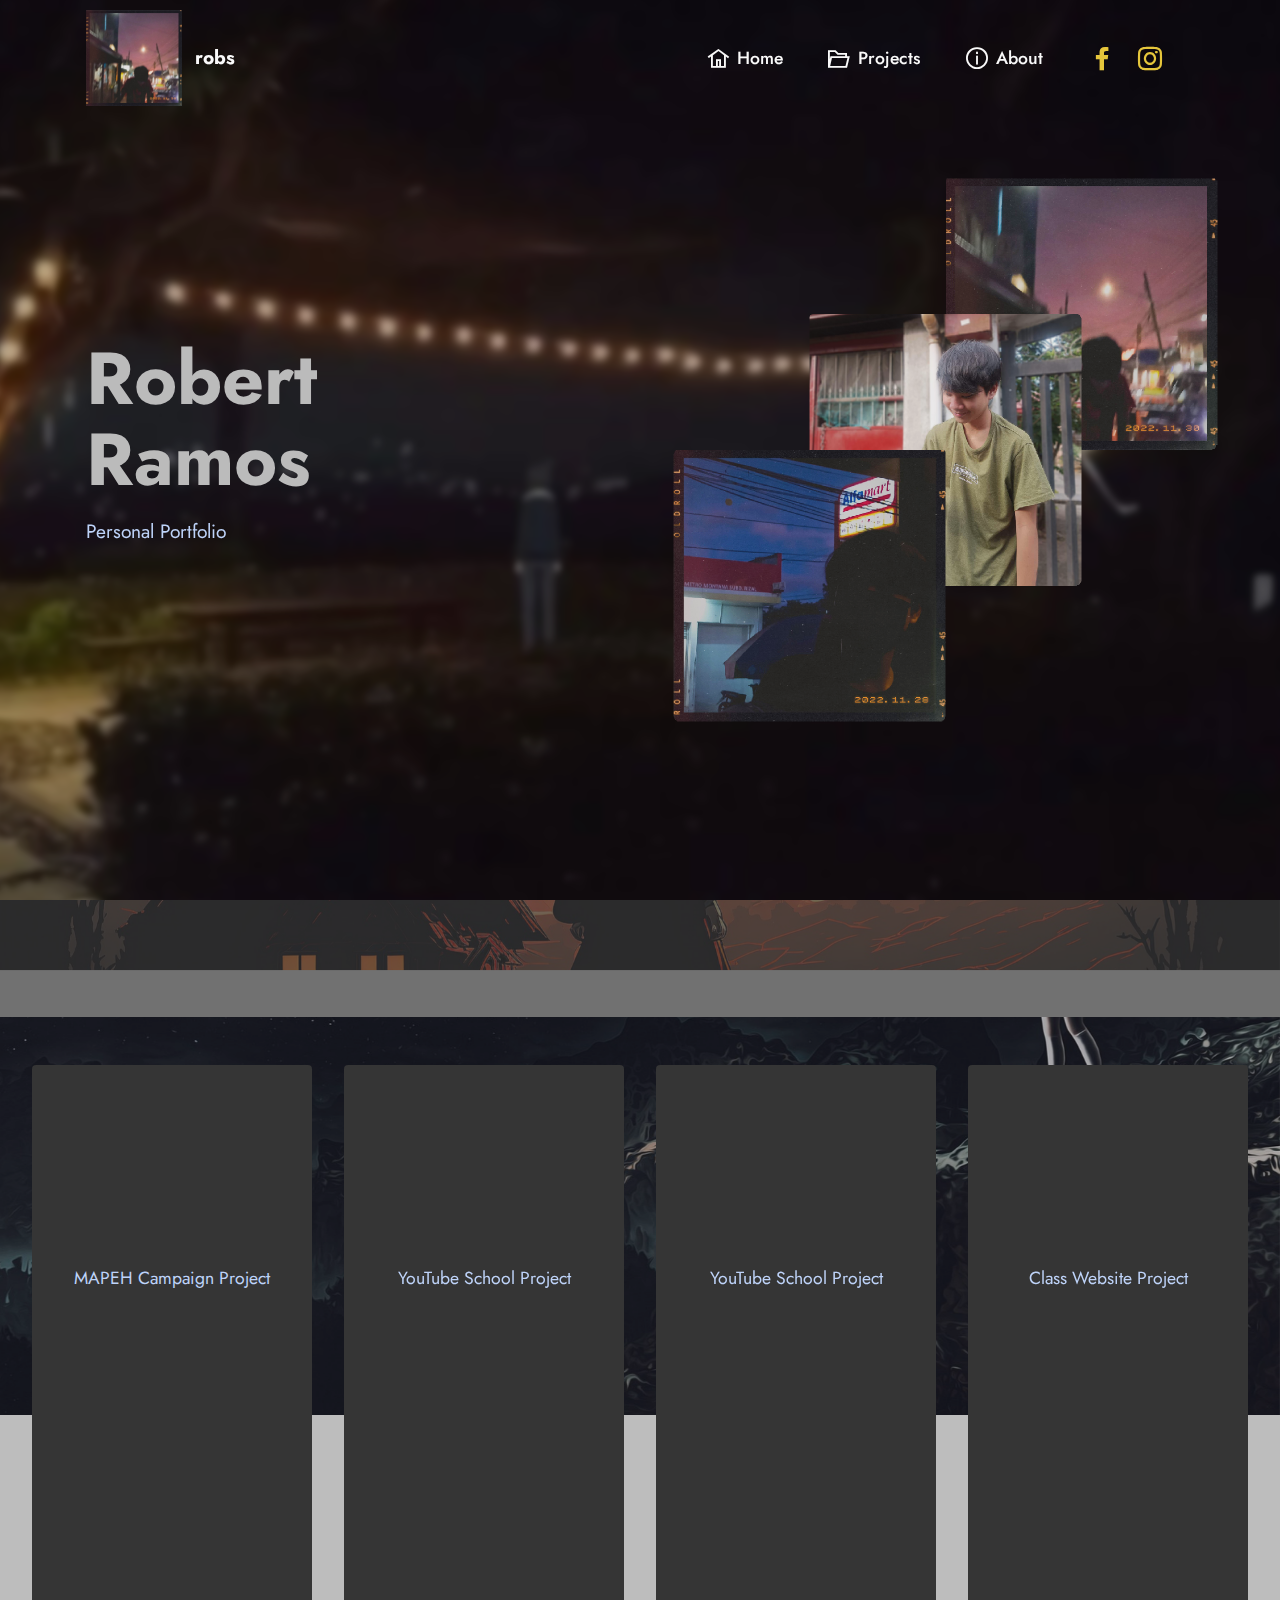
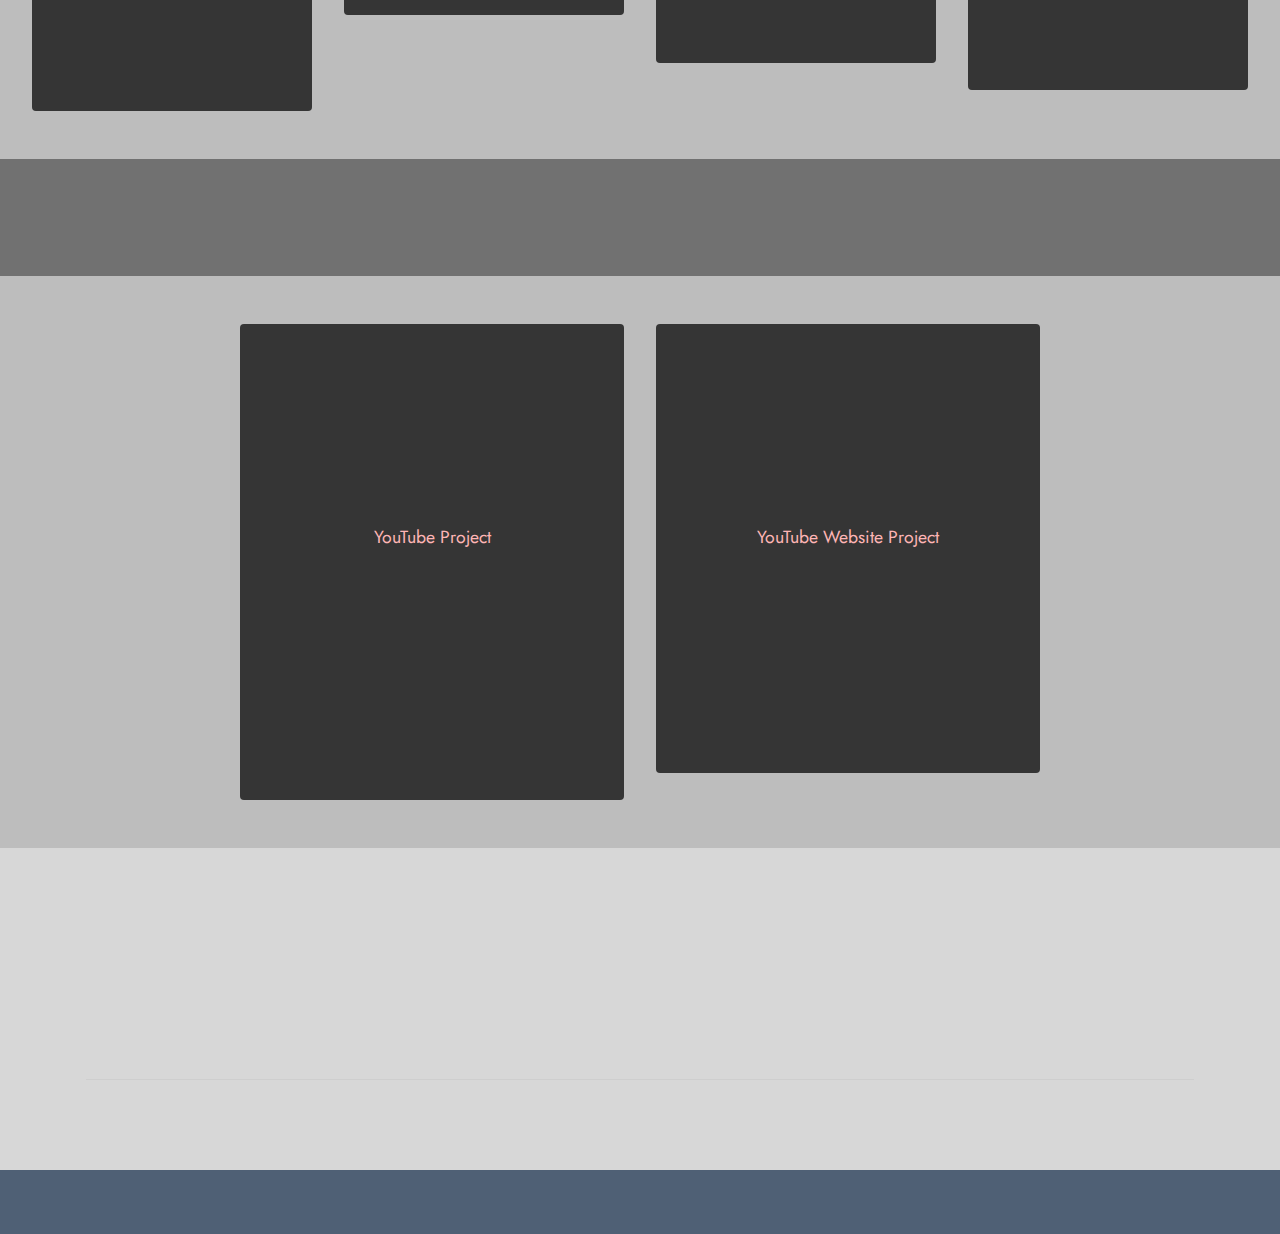
==== index.html @ a90ab7ea "Add files via upload" ====
<!DOCTYPE html>
<html  >
<head>
  <!-- Site made with Mobirise Website Builder v5.7.4, https://mobirise.com -->
  <meta charset="UTF-8">
  <meta http-equiv="X-UA-Compatible" content="IE=edge">
  <meta name="generator" content="Mobirise v5.7.4, mobirise.com">
  <meta name="viewport" content="width=device-width, initial-scale=1, minimum-scale=1">
  <link rel="shortcut icon" href="assets/images/316990550-1209390733263741-7832830123588240030-n.jpg" type="image/x-icon">
  <meta name="description" content="">
  
  
  <title>robshh</title>
  <link rel="stylesheet" href="assets/web/assets/mobirise-icons2/mobirise2.css">
  <link rel="stylesheet" href="assets/bootstrap/css/bootstrap.min.css">
  <link rel="stylesheet" href="assets/bootstrap/css/bootstrap-grid.min.css">
  <link rel="stylesheet" href="assets/bootstrap/css/bootstrap-reboot.min.css">
  <link rel="stylesheet" href="assets/parallax/jarallax.css">
  <link rel="stylesheet" href="assets/animatecss/animate.css">
  <link rel="stylesheet" href="assets/dropdown/css/style.css">
  <link rel="stylesheet" href="assets/socicon/css/styles.css">
  <link rel="stylesheet" href="assets/theme/css/style.css">
  <link rel="preload" href="https://fonts.googleapis.com/css?family=Jost:100,200,300,400,500,600,700,800,900,100i,200i,300i,400i,500i,600i,700i,800i,900i&display=swap" as="style" onload="this.onload=null;this.rel='stylesheet'">
  <noscript><link rel="stylesheet" href="https://fonts.googleapis.com/css?family=Jost:100,200,300,400,500,600,700,800,900,100i,200i,300i,400i,500i,600i,700i,800i,900i&display=swap"></noscript>
  <link rel="preload" as="style" href="assets/mobirise/css/mbr-additional.css"><link rel="stylesheet" href="assets/mobirise/css/mbr-additional.css" type="text/css">

  
  
  
</head>
<body>
  
  <section data-bs-version="5.1" class="menu menu1 cid-tuqpsTkgEj" once="menu" id="menu1-0">
    

    <nav class="navbar navbar-dropdown navbar-fixed-top navbar-expand-lg">
        <div class="container">
            <div class="navbar-brand">
                <span class="navbar-logo">
                    <a href="index.html">
                        <img src="assets/images/316990550-1209390733263741-7832830123588240030-n.jpg" alt="logo" style="height: 6rem;">
                    </a>
                </span>
                <span class="navbar-caption-wrap"><a class="navbar-caption text-white text-primary display-7" href="#">robs</a></span>
            </div>
            <button class="navbar-toggler" type="button" data-toggle="collapse" data-bs-toggle="collapse" data-target="#navbarSupportedContent" data-bs-target="#navbarSupportedContent" aria-controls="navbarNavAltMarkup" aria-expanded="false" aria-label="Toggle navigation">
                <div class="hamburger">
                    <span></span>
                    <span></span>
                    <span></span>
                    <span></span>
                </div>
            </button>
            <div class="collapse navbar-collapse" id="navbarSupportedContent">
                <ul class="navbar-nav nav-dropdown nav-right" data-app-modern-menu="true"><li class="nav-item"><a class="nav-link link text-white text-primary display-4" href="index.html"><span class="mobi-mbri mobi-mbri-home mbr-iconfont mbr-iconfont-btn"></span>Home</a></li><li class="nav-item"><a class="nav-link link text-white text-primary display-4" href="Projects.html"><span class="mobi-mbri mobi-mbri-opened-folder mbr-iconfont mbr-iconfont-btn"></span>Projects</a></li>
                    <li class="nav-item"><a class="nav-link link text-white text-primary display-4" href="About.html"><span class="mobi-mbri mobi-mbri-info mbr-iconfont mbr-iconfont-btn"></span>About</a></li></ul>
                <div class="icons-menu">
                    <a class="iconfont-wrapper" href="https://www.facebook.com/robshh">
                        <span class="p-2 mbr-iconfont socicon-facebook socicon"></span>
                    </a>
                    <a class="iconfont-wrapper" href="https://www.instagram.com/robshhhhh/">
                        <span class="p-2 mbr-iconfont socicon-instagram socicon"></span>
                    </a>
                    
                    
                </div>
                
            </div>
        </div>
    </nav>
</section>

<section data-bs-version="5.1" class="header1 cid-tutTrQzSFF mbr-fullscreen mbr-parallax-background" id="header1-1">

    

    
    <div class="mbr-overlay" style="opacity: 0.1; background-color: rgb(53, 53, 53);"></div>

    <div class="container">
        <div class="row">
            <div class="col-12 col-lg-5">
                <h1 class="mbr-section-title mbr-fonts-style mb-3 display-1"><strong>Robert Ramos</strong></h1>
                
                <p class="mbr-text mbr-fonts-style display-7">Personal Portfolio</p>
                
            </div>
        </div>
    </div>
</section>

<section data-bs-version="5.1" class="content4 cid-tuvDx09a0b mbr-parallax-background" id="content4-4">
    

    
    <div class="mbr-overlay" style="opacity: 0.7; background-color: rgb(53, 53, 53);">
    </div>
    <div class="container-fluid">
        <div class="row justify-content-center">
            <div class="title col-md-12 col-lg-12">
                <h3 class="mbr-section-title mbr-fonts-style align-center mb-4 display-2">
                    <strong>[ School Projects ]</strong></h3>
                
                
            </div>
        </div>
    </div>
</section>

<section data-bs-version="5.1" class="clients2 cid-tutYabZAa2 mbr-parallax-background" id="clients2-2">

    

    
    <div class="mbr-overlay" style="opacity: 0.3; background-color: rgb(35, 35, 35);">
    </div>
    <div class="container-fluid">
        <div class="row justify-content-center">
            <div class="card col-12 col-md-6 col-lg-3">
                <div class="card-wrapper">
                    <div class="img-wrapper">
                        <a href="https://blaze042.github.io/WebsiteOne/"><img src="assets/images/mapeh-world.png" alt="neaea2008"></a>
                    </div>
                    <div class="card-box align-center">
                        <h6 class="card-subtitle mbr-fonts-style mb-0 display-4">
                         MAPEH Campaign Project</h6>
                        <h5 class="card-title mbr-fonts-style mb-3 display-5"><strong>National Environmental Awareness Act of 2008</strong></h5>
                        <p class="mbr-text mbr-fonts-style mb-4 display-4">
                            National Environmental Awareness and Education Act of 2008<br></p>
                        <div class="mbr-section-btn mt-3"><a class="btn btn-primary-outline display-4" href="https://blaze042.github.io/WebsiteOne/"><span class="mobi-mbri mobi-mbri-redo mbr-iconfont mbr-iconfont-btn"></span>Redirect</a></div>
                    </div>
                </div>
            </div>
            <div class="card col-12 col-md-6 col-lg-3">
                <div class="card-wrapper">
                    <div class="img-wrapper">
                        <a href="https://www.youtube.com/@the_paragon_42/featured"><img src="assets/images/the-paragon-channel-icon-circle.png" alt="the paragon channel"></a>
                    </div>
                    <div class="card-box align-center">
                        <h6 class="card-subtitle mbr-fonts-style mb-0 display-4">YouTube School Project</h6>
                        <h5 class="card-title mbr-fonts-style mb-3 display-5"><strong>The Paragon</strong><br><strong>Channel</strong><strong><br></strong></h5>
                        <p class="mbr-text mbr-fonts-style mb-4 display-4">
                            A compilation of school projects/events from Grade - 10 | Wisdom (2022-2023)<br></p>
                        <div class="mbr-section-btn mt-3"><a class="btn btn-primary-outline display-4" href="https://www.youtube.com/@the_paragon_42/featured"><span class="mobi-mbri mobi-mbri-redo mbr-iconfont mbr-iconfont-btn"></span>Redirect</a></div>
                    </div>
                </div>
            </div>
            <div class="card col-12 col-md-6 col-lg-3">
                <div class="card-wrapper">
                    <div class="img-wrapper">
                        <a href="https://www.youtube.com/@theparagonchannelarchives/featured"><img src="assets/images/the-paragon-channel-icon-circle.png" alt="the paragon channel archives"></a>
                    </div>
                    <div class="card-box align-center">
                        <h6 class="card-subtitle mbr-fonts-style mb-0 display-4">YouTube School Project</h6>
                        <h5 class="card-title mbr-fonts-style mb-3 display-5"><strong>The Paragon Channel</strong><br><strong>Archives</strong></h5>
                        <p class="mbr-text mbr-fonts-style mb-4 display-4">
                            A compilation of archived footage from Grade - 10 | Wisdom (2022-2023)<br></p>
                        <div class="mbr-section-btn mt-3"><a class="btn btn-primary-outline display-4" href="https://www.youtube.com/@theparagonchannelarchives/featured"><span class="mobi-mbri mobi-mbri-redo mbr-iconfont mbr-iconfont-btn"></span>Redirect</a></div>
                    </div>
                </div>
            </div>
            <div class="card col-12 col-md-6 col-lg-3">
                <div class="card-wrapper">
                    <div class="img-wrapper">
                        <a href="https://paragon042.github.io/TPEG/"><img src="assets/images/10-final-nato-1.png" alt="tpeg"></a>
                    </div>
                    <div class="card-box align-center">
                        <h6 class="card-subtitle mbr-fonts-style mb-0 display-4">Class Website Project</h6>
                        <h5 class="card-title mbr-fonts-style mb-3 display-5"><strong>10 - FINAL NATO</strong><br><strong>(TPEG)</strong></h5>
                        <p class="mbr-text mbr-fonts-style mb-4 display-4">A website for memories, events, and projects of Grade - 10 | Wisdom (2022-2023)</p>
                        <div class="mbr-section-btn mt-3"><a class="btn btn-primary-outline display-4" href="https://paragon042.github.io/TPEG/"><span class="mobi-mbri mobi-mbri-redo mbr-iconfont mbr-iconfont-btn"></span>Redirect</a></div>
                    </div>
                </div>
            </div>
        </div>
    </div>
</section>

<section data-bs-version="5.1" class="content4 cid-tuvEyhh4EQ mbr-parallax-background" id="content4-7">
    

    
    <div class="mbr-overlay" style="opacity: 0.7; background-color: rgb(53, 53, 53);">
    </div>
    <div class="container-fluid">
        <div class="row justify-content-center">
            <div class="title col-md-12 col-lg-12">
                <h3 class="mbr-section-title mbr-fonts-style align-center mb-4 display-2">
                    <strong>[ Personal Projects ]</strong></h3>
                
                
            </div>
        </div>
    </div>
</section>

<section data-bs-version="5.1" class="clients2 cid-tuvDUz588f mbr-parallax-background" id="clients2-6">

    

    
    <div class="mbr-overlay" style="opacity: 0.3; background-color: rgb(35, 35, 35);">
    </div>
    <div class="container-fluid">
        <div class="row justify-content-center">
            <div class="card col-12 col-md-6 col-lg-4">
                <div class="card-wrapper">
                    <div class="img-wrapper">
                        <a href="https://www.youtube.com/@tspblaze/featured"><img src="assets/images/yt-tsp-blaze-logo-2023.png" alt="tspblaze yt"></a>
                    </div>
                    <div class="card-box align-center">
                        <h6 class="card-subtitle mbr-fonts-style mb-0 display-4">
                         YouTube Project</h6>
                        <h5 class="card-title mbr-fonts-style mb-3 display-5"><strong>TSP Blaze</strong></h5>
                        <p class="mbr-text mbr-fonts-style mb-4 display-4">
                            Just gaming with some variety content. IGN's Blaze.</p>
                        <div class="mbr-section-btn mt-3"><a class="btn btn-primary-outline display-4" href="https://www.youtube.com/@tspblaze/featured"><span class="mobi-mbri mobi-mbri-redo mbr-iconfont mbr-iconfont-btn"></span>Redirect</a></div>
                    </div>
                </div>
            </div>
            <div class="card col-12 col-md-6 col-lg-4">
                <div class="card-wrapper">
                    <div class="img-wrapper">
                        <a href="https://tspblaze.github.io/TSPBlaze/"><img src="assets/images/yt-tsp-blaze-logo-2023.png" alt="tsp blaze portal"></a>
                    </div>
                    <div class="card-box align-center">
                        <h6 class="card-subtitle mbr-fonts-style mb-0 display-4">YouTube Website Project</h6>
                        <h5 class="card-title mbr-fonts-style mb-3 display-5">
                            <strong>TSP Blaze Portal</strong></h5>
                        <p class="mbr-text mbr-fonts-style mb-4 display-4">
                            TSP Blaze Website/Archives</p>
                        <div class="mbr-section-btn mt-3"><a class="btn btn-primary-outline display-4" href="https://tspblaze.github.io/TSPBlaze/"><span class="mobi-mbri mobi-mbri-redo mbr-iconfont mbr-iconfont-btn"></span>Redirect</a></div>
                    </div>
                </div>
            </div>
            
            
        </div>
    </div>
</section>

<section data-bs-version="5.1" class="footer5 cid-tuvVFnQCND mbr-parallax-background" once="footers" id="footer5-q">

    

    <div class="mbr-overlay" style="opacity: 0.2; background-color: rgb(53, 53, 53);"></div>

    <div class="container">
        <div class="media-container-row">
            <div class="col-md-2 col-6">
                <div class="media-wrap">
                    <a href="index.html">
                        <img src="assets/images/316688173-523102683030908-2092899587340718022-n.jpg" alt="robs">
                    </a>
                </div>
            </div>
            <div class="col-10 col-6">
                <p class="mbr-text align-right links mbr-fonts-style display-7"><a href="index.html" class="text-secondary">Home</a>&nbsp; &nbsp; &nbsp; <a href="Projects.html" class="text-danger">Projects</a>&nbsp; &nbsp; &nbsp; <a href="About.html" class="text-warning">About</a><br>Version 0.013123.0001<a href="About.html" class="text-warning"><br></a></p>
            </div>
        </div>
        <!-- <div class="media-container-row">
            <div class="col-md-12"> -->
        <div class="footer-lower">
            <div class="media-container-row">
                <div class="col-md-12">
                    <hr>
                </div>
            </div>
            <div class="media-container-row">
                <div class="col-md-6 copyright">
                    <p class="mbr-text mbr-fonts-style display-7">
                        © Copyright 2023 - All Rights Reserved
                    </p>
                </div>
                <div class="col-md-6">
                    <div class="social-list align-right">
                        <div class="soc-item">
                            <a href="https://www.facebook.com/robshh">
                                <span class="mbr-iconfont mbr-iconfont-social socicon-facebook socicon" style="color: rgb(187, 187, 187); fill: rgb(187, 187, 187);"></span>
                            </a>
                        </div>
                        <div class="soc-item">
                            <a href="https://www.instagram.com/robshhhhh/">
                                <span class="mbr-iconfont mbr-iconfont-social socicon-instagram socicon" style="color: rgb(187, 187, 187); fill: rgb(187, 187, 187);"></span>
                            </a>
                        </div>
                        <div class="soc-item">
                            <a href="https://www.youtube.com/@tspblaze/featured">
                                <span class="mbr-iconfont mbr-iconfont-social socicon-youtube socicon" style="color: rgb(187, 187, 187); fill: rgb(187, 187, 187);"></span>
                            </a>
                        </div>
                        
                        
                        
                    </div>
                </div>
            </div>
            <!-- </div>
            </div> -->
        </div>

    </div>
</section><section class="display-7" style="padding: 0;align-items: center;justify-content: center;flex-wrap: wrap;    align-content: center;display: flex;position: relative;height: 4rem; background-color: rgb(79, 96, 117);"><a href="#" style="flex: 1 1;height: 4rem;position: absolute;width: 100%;z-index: 1;"><img alt="" style="height: 4rem;" src="[data-uri]"></a><p style="margin: 0;text-align: center; color:Coral;" class="display-7">Made by &#8204;</p><a style="z-index:1; color:orange;" href="#"><b>robshh</b></a></section><script src="assets/bootstrap/js/bootstrap.bundle.min.js"></script>  <script src="assets/parallax/jarallax.js"></script>  <script src="assets/smoothscroll/smooth-scroll.js"></script>  <script src="assets/ytplayer/index.js"></script>  <script src="assets/dropdown/js/navbar-dropdown.js"></script>  <script src="assets/embla/embla.min.js"></script>  <script src="assets/embla/script.js"></script>  <script src="assets/theme/js/script.js"></script>  
  
  
 <div id="scrollToTop" class="scrollToTop mbr-arrow-up"><a style="text-align: center;"><i class="mbr-arrow-up-icon mbr-arrow-up-icon-cm cm-icon cm-icon-smallarrow-up"></i></a></div>
    <input name="animation" type="hidden">
  </body>
</html>
---- assets/web/assets/mobirise-icons2/mobirise2.css ----
@font-face {
  font-family: 'Moririse2';
  font-display: swap;
  src:  url('mobirise2.eot?f2bix4');
  src:  url('mobirise2.eot?f2bix4#iefix') format('embedded-opentype'),
    url('mobirise2.ttf?f2bix4') format('truetype'),
    url('mobirise2.woff?f2bix4') format('woff'),
    url('mobirise2.svg?f2bix4#mobirise2') format('svg');
  font-weight: normal;
  font-style: normal;
}

[class^="mobi-"], [class*=" mobi-"] {
  /* use !important to prevent issues with browser extensions that change fonts */
  font-family: 'Moririse2' !important;
  speak: none;
  font-style: normal;
  font-weight: normal;
  font-variant: normal;
  text-transform: none;
  line-height: 1;

  /* Better Font Rendering =========== */
  -webkit-font-smoothing: antialiased;
  -moz-osx-font-smoothing: grayscale;
}

.mobi-mbri-add-submenu:before {
  content: "\e900";
}
.mobi-mbri-alert:before {
  content: "\e901";
}
.mobi-mbri-align-center:before {
  content: "\e902";
}
.mobi-mbri-align-justify:before {
  content: "\e903";
}
.mobi-mbri-align-left:before {
  content: "\e904";
}
.mobi-mbri-align-right:before {
  content: "\e905";
}
.mobi-mbri-android:before {
  content: "\e906";
}
.mobi-mbri-apple:before {
  content: "\e907";
}
.mobi-mbri-arrow-down:before {
  content: "\e908";
}
.mobi-mbri-arrow-next:before {
  content: "\e909";
}
.mobi-mbri-arrow-prev:before {
  content: "\e90a";
}
.mobi-mbri-arrow-up:before {
  content: "\e90b";
}
.mobi-mbri-bold:before {
  content: "\e90c";
}
.mobi-mbri-bookmark:before {
  content: "\e90d";
}
.mobi-mbri-bootstrap:before {
  content: "\e90e";
}
.mobi-mbri-briefcase:before {
  content: "\e90f";
}
.mobi-mbri-browse:before {
  content: "\e910";
}
.mobi-mbri-bulleted-list:before {
  content: "\e911";
}
.mobi-mbri-calendar:before {
  content: "\e912";
}
.mobi-mbri-camera:before {
  content: "\e913";
}
.mobi-mbri-cart-add:before {
  content: "\e914";
}
.mobi-mbri-cart-full:before {
  content: "\e915";
}
.mobi-mbri-cash:before {
  content: "\e916";
}
.mobi-mbri-change-style:before {
  content: "\e917";
}
.mobi-mbri-chat:before {
  content: "\e918";
}
.mobi-mbri-clock:before {
  content: "\e919";
}
.mobi-mbri-close:before {
  content: "\e91a";
}
.mobi-mbri-cloud:before {
  content: "\e91b";
}
.mobi-mbri-code:before {
  content: "\e91c";
}
.mobi-mbri-contact-form:before {
  content: "\e91d";
}
.mobi-mbri-credit-card:before {
  content: "\e91e";
}
.mobi-mbri-cursor-click:before {
  content: "\e91f";
}
.mobi-mbri-cust-feedback:before {
  content: "\e920";
}
.mobi-mbri-database:before {
  content: "\e921";
}
.mobi-mbri-delivery:before {
  content: "\e922";
}
.mobi-mbri-desktop:before {
  content: "\e923";
}
.mobi-mbri-devices:before {
  content: "\e924";
}
.mobi-mbri-down:before {
  content: "\e925";
}
.mobi-mbri-download-2:before {
  content: "\e926";
}
.mobi-mbri-download:before {
  content: "\e927";
}
.mobi-mbri-drag-n-drop-2:before {
  content: "\e928";
}
.mobi-mbri-drag-n-drop:before {
  content: "\e929";
}
.mobi-mbri-edit-2:before {
  content: "\e92a";
}
.mobi-mbri-edit:before {
  content: "\e92b";
}
.mobi-mbri-error:before {
  content: "\e92c";
}
.mobi-mbri-extension:before {
  content: "\e92d";
}
.mobi-mbri-features:before {
  content: "\e92e";
}
.mobi-mbri-file:before {
  content: "\e92f";
}
.mobi-mbri-flag:before {
  content: "\e930";
}
.mobi-mbri-folder:before {
  content: "\e931";
}
.mobi-mbri-gift:before {
  content: "\e932";
}
.mobi-mbri-github:before {
  content: "\e933";
}
.mobi-mbri-globe-2:before {
  content: "\e934";
}
.mobi-mbri-globe:before {
  content: "\e935";
}
.mobi-mbri-growing-chart:before {
  content: "\e936";
}
.mobi-mbri-hearth:before {
  content: "\e937";
}
.mobi-mbri-help:before {
  content: "\e938";
}
.mobi-mbri-home:before {
  content: "\e939";
}
.mobi-mbri-hot-cup:before {
  content: "\e93a";
}
.mobi-mbri-idea:before {
  content: "\e93b";
}
.mobi-mbri-image-gallery:before {
  content: "\e93c";
}
.mobi-mbri-image-slider:before {
  content: "\e93d";
}
.mobi-mbri-info:before {
  content: "\e93e";
}
.mobi-mbri-italic:before {
  content: "\e93f";
}
.mobi-mbri-key:before {
  content: "\e940";
}
.mobi-mbri-laptop:before {
  content: "\e941";
}
.mobi-mbri-layers:before {
  content: "\e942";
}
.mobi-mbri-left-right:before {
  content: "\e943";
}
.mobi-mbri-left:before {
  content: "\e944";
}
.mobi-mbri-letter:before {
  content: "\e945";
}
.mobi-mbri-like:before {
  content: "\e946";
}
.mobi-mbri-link:before {
  content: "\e947";
}
.mobi-mbri-lock:before {
  content: "\e948";
}
.mobi-mbri-login:before {
  content: "\e949";
}
.mobi-mbri-logout:before {
  content: "\e94a";
}
.mobi-mbri-magic-stick:before {
  content: "\e94b";
}
.mobi-mbri-map-pin:before {
  content: "\e94c";
}
.mobi-mbri-menu:before {
  content: "\e94d";
}
.mobi-mbri-mobile-2:before {
  content: "\e94e";
}
.mobi-mbri-mobile-horizontal:before {
  content: "\e94f";
}
.mobi-mbri-mobile:before {
  content: "\e950";
}
.mobi-mbri-mobirise:before {
  content: "\e951";
}
.mobi-mbri-more-horizontal:before {
  content: "\e952";
}
.mobi-mbri-more-vertical:before {
  content: "\e953";
}
.mobi-mbri-music:before {
  content: "\e954";
}
.mobi-mbri-new-file:before {
  content: "\e955";
}
.mobi-mbri-numbered-list:before {
  content: "\e956";
}
.mobi-mbri-opened-folder:before {
  content: "\e957";
}
.mobi-mbri-pages:before {
  content: "\e958";
}
.mobi-mbri-paper-plane:before {
  content: "\e959";
}
.mobi-mbri-paperclip:before {
  content: "\e95a";
}
.mobi-mbri-phone:before {
  content: "\e95b";
}
.mobi-mbri-photo:before {
  content: "\e95c";
}
.mobi-mbri-photos:before {
  content: "\e95d";
}
.mobi-mbri-pin:before {
  content: "\e95e";
}
.mobi-mbri-play:before {
  content: "\e95f";
}
.mobi-mbri-plus:before {
  content: "\e960";
}
.mobi-mbri-preview:before {
  content: "\e961";
}
.mobi-mbri-print:before {
  content: "\e962";
}
.mobi-mbri-protect:before {
  content: "\e963";
}
.mobi-mbri-question:before {
  content: "\e964";
}
.mobi-mbri-quote-left:before {
  content: "\e965";
}
.mobi-mbri-quote-right:before {
  content: "\e966";
}
.mobi-mbri-redo:before {
  content: "\e967";
}
.mobi-mbri-refresh:before {
  content: "\e968";
}
.mobi-mbri-responsive-2:before {
  content: "\e969";
}
.mobi-mbri-responsive:before {
  content: "\e96a";
}
.mobi-mbri-right:before {
  content: "\e96b";
}
.mobi-mbri-rocket:before {
  content: "\e96c";
}
.mobi-mbri-sad-face:before {
  content: "\e96d";
}
.mobi-mbri-sale:before {
  content: "\e96e";
}
.mobi-mbri-save:before {
  content: "\e96f";
}
.mobi-mbri-search:before {
  content: "\e970";
}
.mobi-mbri-setting-2:before {
  content: "\e971";
}
.mobi-mbri-setting-3:before {
  content: "\e972";
}
.mobi-mbri-setting:before {
  content: "\e973";
}
.mobi-mbri-share:before {
  content: "\e974";
}
.mobi-mbri-shopping-bag:before {
  content: "\e975";
}
.mobi-mbri-shopping-basket:before {
  content: "\e976";
}
.mobi-mbri-shopping-cart:before {
  content: "\e977";
}
.mobi-mbri-sites:before {
  content: "\e978";
}
.mobi-mbri-smile-face:before {
  content: "\e979";
}
.mobi-mbri-speed:before {
  content: "\e97a";
}
.mobi-mbri-star:before {
  content: "\e97b";
}
.mobi-mbri-success:before {
  content: "\e97c";
}
.mobi-mbri-sun:before {
  content: "\e97d";
}
.mobi-mbri-sun2:before {
  content: "\e97e";
}
.mobi-mbri-tablet-vertical:before {
  content: "\e97f";
}
.mobi-mbri-tablet:before {
  content: "\e980";
}
.mobi-mbri-target:before {
  content: "\e981";
}
.mobi-mbri-timer:before {
  content: "\e982";
}
.mobi-mbri-to-ftp:before {
  content: "\e983";
}
.mobi-mbri-to-local-drive:before {
  content: "\e984";
}
.mobi-mbri-touch-swipe:before {
  content: "\e985";
}
.mobi-mbri-touch:before {
  content: "\e986";
}
.mobi-mbri-trash:before {
  content: "\e987";
}
.mobi-mbri-underline:before {
  content: "\e988";
}
.mobi-mbri-undo:before {
  content: "\e989";
}
.mobi-mbri-unlink:before {
  content: "\e98a";
}
.mobi-mbri-unlock:before {
  content: "\e98b";
}
.mobi-mbri-up-down:before {
  content: "\e98c";
}
.mobi-mbri-up:before {
  content: "\e98d";
}
.mobi-mbri-update:before {
  content: "\e98e";
}
.mobi-mbri-upload-2:before {
  content: "\e98f";
}
.mobi-mbri-upload:before {
  content: "\e990";
}
.mobi-mbri-user-2:before {
  content: "\e991";
}
.mobi-mbri-user:before {
  content: "\e992";
}
.mobi-mbri-users:before {
  content: "\e993";
}
.mobi-mbri-video-play:before {
  content: "\e994";
}
.mobi-mbri-video:before {
  content: "\e995";
}
.mobi-mbri-watch:before {
  content: "\e996";
}
.mobi-mbri-website-theme-2:before {
  content: "\e997";
}
.mobi-mbri-website-theme:before {
  content: "\e998";
}
.mobi-mbri-wifi:before {
  content: "\e999";
}
.mobi-mbri-windows:before {
  content: "\e99a";
}
.mobi-mbri-zoom-in:before {
  content: "\e99b";
}
.mobi-mbri-zoom-out:before {
  content: "\e99c";
}
---- assets/parallax/jarallax.css ----
.jarallax {
    position: relative;
    z-index: 0;
}
.jarallax > .jarallax-img {
    position: absolute;
    object-fit: cover;
    /* support for plugin https://github.com/bfred-it/object-fit-images */
    font-family: 'object-fit: cover;';
    top: 0;
    left: 0;
    width: 100%;
    height: 100%;
    z-index: -1;
}
---- assets/dropdown/css/style.css ----
.navbar-dropdown {
  left: 0;
  padding: 0;
  position: absolute;
  right: 0;
  top: 0;
  transition: all 0.45s ease;
  z-index: 1030;
  background: #282828; }
  .navbar-dropdown .navbar-logo {
    margin-right: 0.8rem;
    transition: margin 0.3s ease-in-out;
    vertical-align: middle; }
    .navbar-dropdown .navbar-logo img {
      height: 3.125rem;
      transition: all 0.3s ease-in-out; }
    .navbar-dropdown .navbar-logo.mbr-iconfont {
      font-size: 3.125rem;
      line-height: 3.125rem; }
  .navbar-dropdown .navbar-caption {
    font-weight: 700;
    white-space: normal;
    vertical-align: -4px;
    line-height: 3.125rem !important; }
    .navbar-dropdown .navbar-caption, .navbar-dropdown .navbar-caption:hover {
      color: inherit;
      text-decoration: none; }
  .navbar-dropdown .mbr-iconfont + .navbar-caption {
    vertical-align: -1px; }
  .navbar-dropdown.navbar-fixed-top {
    position: fixed; }
  .navbar-dropdown .navbar-brand span {
    vertical-align: -4px; }
  .navbar-dropdown.bg-color.transparent {
    background: none; }
  .navbar-dropdown.navbar-short .navbar-brand {
    padding: 0.625rem 0; }
    .navbar-dropdown.navbar-short .navbar-brand span {
      vertical-align: -1px; }
  .navbar-dropdown.navbar-short .navbar-caption {
    line-height: 2.375rem !important;
    vertical-align: -2px; }
  .navbar-dropdown.navbar-short .navbar-logo {
    margin-right: 0.5rem; }
    .navbar-dropdown.navbar-short .navbar-logo img {
      height: 2.375rem; }
    .navbar-dropdown.navbar-short .navbar-logo.mbr-iconfont {
      font-size: 2.375rem;
      line-height: 2.375rem; }
  .navbar-dropdown.navbar-short .mbr-table-cell {
    height: 3.625rem; }
  .navbar-dropdown .navbar-close {
    left: 0.6875rem;
    position: fixed;
    top: 0.75rem;
    z-index: 1000; }
  .navbar-dropdown .hamburger-icon {
    content: "";
    display: inline-block;
    vertical-align: middle;
    width: 16px;
    -webkit-box-shadow: 0 -6px 0 1px #282828,0 0 0 1px #282828,0 6px 0 1px #282828;
    -moz-box-shadow: 0 -6px 0 1px #282828,0 0 0 1px #282828,0 6px 0 1px #282828;
    box-shadow: 0 -6px 0 1px #282828,0 0 0 1px #282828,0 6px 0 1px #282828; }

.dropdown-menu .dropdown-toggle[data-toggle="dropdown-submenu"]::after {
  border-bottom: 0.35em solid transparent;
  border-left: 0.35em solid;
  border-right: 0;
  border-top: 0.35em solid transparent;
  margin-left: 0.3rem; }

.dropdown-menu .dropdown-item:focus {
  outline: 0; }

.nav-dropdown {
  font-size: 0.75rem;
  font-weight: 500;
  height: auto !important; }
  .nav-dropdown .nav-btn {
    padding-left: 1rem; }
  .nav-dropdown .link {
    margin: .667em 1.667em;
    font-weight: 500;
    padding: 0;
    transition: color .2s ease-in-out; }
    .nav-dropdown .link.dropdown-toggle {
      margin-right: 2.583em; }
      .nav-dropdown .link.dropdown-toggle::after {
        margin-left: .25rem;
        border-top: 0.35em solid;
        border-right: 0.35em solid transparent;
        border-left: 0.35em solid transparent;
        border-bottom: 0; }
      .nav-dropdown .link.dropdown-toggle[aria-expanded="true"] {
        margin: 0;
        padding: 0.667em 3.263em  0.667em 1.667em; }
  .nav-dropdown .link::after,
  .nav-dropdown .dropdown-item::after {
    color: inherit; }
  .nav-dropdown .btn {
    font-size: 0.75rem;
    font-weight: 700;
    letter-spacing: 0;
    margin-bottom: 0;
    padding-left: 1.25rem;
    padding-right: 1.25rem; }
  .nav-dropdown .dropdown-menu {
    border-radius: 0;
    border: 0;
    left: 0;
    margin: 0;
    padding-bottom: 1.25rem;
    padding-top: 1.25rem;
    position: relative; }
  .nav-dropdown .dropdown-submenu {
    margin-left: 0.125rem;
    top: 0; }
  .nav-dropdown .dropdown-item {
    font-weight: 500;
    line-height: 2;
    padding: 0.3846em 4.615em 0.3846em 1.5385em;
    position: relative;
    transition: color .2s ease-in-out, background-color .2s ease-in-out; }
    .nav-dropdown .dropdown-item::after {
      margin-top: -0.3077em;
      position: absolute;
      right: 1.1538em;
      top: 50%; }
    .nav-dropdown .dropdown-item:focus, .nav-dropdown .dropdown-item:hover {
      background: none; }

@media (max-width: 767px) {
  .nav-dropdown.navbar-toggleable-sm {
    bottom: 0;
    display: none;
    left: 0;
    overflow-x: hidden;
    position: fixed;
    top: 0;
    transform: translateX(-100%);
    -ms-transform: translateX(-100%);
    -webkit-transform: translateX(-100%);
    width: 18.75rem;
    z-index: 999; } }
.nav-dropdown.navbar-toggleable-xl {
  bottom: 0;
  display: none;
  left: 0;
  overflow-x: hidden;
  position: fixed;
  top: 0;
  transform: translateX(-100%);
  -ms-transform: translateX(-100%);
  -webkit-transform: translateX(-100%);
  width: 18.75rem;
  z-index: 999; }

.nav-dropdown-sm {
  display: block !important;
  overflow-x: hidden;
  overflow: auto;
  padding-top: 3.875rem; }
  .nav-dropdown-sm::after {
    content: "";
    display: block;
    height: 3rem;
    width: 100%; }
  .nav-dropdown-sm.collapse.in ~ .navbar-close {
    display: block !important; }
  .nav-dropdown-sm.collapsing, .nav-dropdown-sm.collapse.in {
    transform: translateX(0);
    -ms-transform: translateX(0);
    -webkit-transform: translateX(0);
    transition: all 0.25s ease-out;
    -webkit-transition: all 0.25s ease-out;
    background: #282828; }
  .nav-dropdown-sm.collapsing[aria-expanded="false"] {
    transform: translateX(-100%);
    -ms-transform: translateX(-100%);
    -webkit-transform: translateX(-100%); }
  .nav-dropdown-sm .nav-item {
    display: block;
    margin-left: 0 !important;
    padding-left: 0; }
  .nav-dropdown-sm .link,
  .nav-dropdown-sm .dropdown-item {
    border-top: 1px dotted rgba(255, 255, 255, 0.1);
    font-size: 0.8125rem;
    line-height: 1.6;
    margin: 0 !important;
    padding: 0.875rem 2.4rem 0.875rem 1.5625rem !important;
    position: relative;
    white-space: normal; }
    .nav-dropdown-sm .link:focus, .nav-dropdown-sm .link:hover,
    .nav-dropdown-sm .dropdown-item:focus,
    .nav-dropdown-sm .dropdown-item:hover {
      background: rgba(0, 0, 0, 0.2) !important;
      color: #c0a375; }
  .nav-dropdown-sm .nav-btn {
    position: relative;
    padding: 1.5625rem 1.5625rem 0 1.5625rem; }
    .nav-dropdown-sm .nav-btn::before {
      border-top: 1px dotted rgba(255, 255, 255, 0.1);
      content: "";
      left: 0;
      position: absolute;
      top: 0;
      width: 100%; }
    .nav-dropdown-sm .nav-btn + .nav-btn {
      padding-top: 0.625rem; }
      .nav-dropdown-sm .nav-btn + .nav-btn::before {
        display: none; }
  .nav-dropdown-sm .btn {
    padding: 0.625rem 0; }
  .nav-dropdown-sm .dropdown-toggle[data-toggle="dropdown-submenu"]::after {
    margin-left: .25rem;
    border-top: 0.35em solid;
    border-right: 0.35em solid transparent;
    border-left: 0.35em solid transparent;
    border-bottom: 0; }
  .nav-dropdown-sm .dropdown-toggle[data-toggle="dropdown-submenu"][aria-expanded="true"]::after {
    border-top: 0;
    border-right: 0.35em solid transparent;
    border-left: 0.35em solid transparent;
    border-bottom: 0.35em solid; }
  .nav-dropdown-sm .dropdown-menu {
    margin: 0;
    padding: 0;
    position: relative;
    top: 0;
    left: 0;
    width: 100%;
    border: 0;
    float: none;
    border-radius: 0;
    background: none; }
  .nav-dropdown-sm .dropdown-submenu {
    left: 100%;
    margin-left: 0.125rem;
    margin-top: -1.25rem;
    top: 0; }

.navbar-toggleable-sm .nav-dropdown .dropdown-menu {
  position: absolute; }

.navbar-toggleable-sm .nav-dropdown .dropdown-submenu {
  left: 100%;
  margin-left: 0.125rem;
  margin-top: -1.25rem;
  top: 0; }

.navbar-toggleable-sm.opened .nav-dropdown .dropdown-menu {
  position: relative; }

.navbar-toggleable-sm.opened .nav-dropdown .dropdown-submenu {
  left: 0;
  margin-left: 00rem;
  margin-top: 0rem;
  top: 0; }

.is-builder .nav-dropdown.collapsing {
  transition: none !important; }
---- assets/socicon/css/styles.css ----
@charset "UTF-8";

@font-face {
  font-family: 'Socicon';
  src:  url('../fonts/socicon.eot');
  src:  url('../fonts/socicon.eot?#iefix') format('embedded-opentype'),
    url('../fonts/socicon.woff2') format('woff2'),
    url('../fonts/socicon.ttf') format('truetype'),
    url('../fonts/socicon.woff') format('woff'),
    url('../fonts/socicon.svg#socicon') format('svg');
  font-weight: normal;
  font-style: normal;
  font-display: swap;
}

[data-icon]:before {
  font-family: "socicon" !important;
  content: attr(data-icon);
  font-style: normal !important;
  font-weight: normal !important;
  font-variant: normal !important;
  text-transform: none !important;
  speak: none;
  line-height: 1;
  -webkit-font-smoothing: antialiased;
  -moz-osx-font-smoothing: grayscale;
}

[class^="socicon-"], [class*=" socicon-"] {
  /* use !important to prevent issues with browser extensions that change fonts */
  font-family: 'Socicon' !important;
  speak: none;
  font-style: normal;
  font-weight: normal;
  font-variant: normal;
  text-transform: none;
  line-height: 1;

  /* Better Font Rendering =========== */
  -webkit-font-smoothing: antialiased;
  -moz-osx-font-smoothing: grayscale;
}

.socicon-eitaa:before {
  content: "\e97c";
}
.socicon-soroush:before {
  content: "\e97d";
}
.socicon-bale:before {
  content: "\e97e";
}
.socicon-zazzle:before {
  content: "\e97b";
}
.socicon-society6:before {
  content: "\e97a";
}
.socicon-redbubble:before {
  content: "\e979";
}
.socicon-avvo:before {
  content: "\e978";
}
.socicon-stitcher:before {
  content: "\e977";
}
.socicon-googlehangouts:before {
  content: "\e974";
}
.socicon-dlive:before {
  content: "\e975";
}
.socicon-vsco:before {
  content: "\e976";
}
.socicon-flipboard:before {
  content: "\e973";
}
.socicon-ubuntu:before {
  content: "\e958";
}
.socicon-artstation:before {
  content: "\e959";
}
.socicon-invision:before {
  content: "\e95a";
}
.socicon-torial:before {
  content: "\e95b";
}
.socicon-collectorz:before {
  content: "\e95c";
}
.socicon-seenthis:before {
  content: "\e95d";
}
.socicon-googleplaymusic:before {
  content: "\e95e";
}
.socicon-debian:before {
  content: "\e95f";
}
.socicon-filmfreeway:before {
  content: "\e960";
}
.socicon-gnome:before {
  content: "\e961";
}
.socicon-itchio:before {
  content: "\e962";
}
.socicon-jamendo:before {
  content: "\e963";
}
.socicon-mix:before {
  content: "\e964";
}
.socicon-sharepoint:before {
  content: "\e965";
}
.socicon-tinder:before {
  content: "\e966";
}
.socicon-windguru:before {
  content: "\e967";
}
.socicon-cdbaby:before {
  content: "\e968";
}
.socicon-elementaryos:before {
  content: "\e969";
}
.socicon-stage32:before {
  content: "\e96a";
}
.socicon-tiktok:before {
  content: "\e96b";
}
.socicon-gitter:before {
  content: "\e96c";
}
.socicon-letterboxd:before {
  content: "\e96d";
}
.socicon-threema:before {
  content: "\e96e";
}
.socicon-splice:before {
  content: "\e96f";
}
.socicon-metapop:before {
  content: "\e970";
}
.socicon-naver:before {
  content: "\e971";
}
.socicon-remote:before {
  content: "\e972";
}
.socicon-internet:before {
  content: "\e957";
}
.socicon-moddb:before {
  content: "\e94b";
}
.socicon-indiedb:before {
  content: "\e94c";
}
.socicon-traxsource:before {
  content: "\e94d";
}
.socicon-gamefor:before {
  content: "\e94e";
}
.socicon-pixiv:before {
  content: "\e94f";
}
.socicon-myanimelist:before {
  content: "\e950";
}
.socicon-blackberry:before {
  content: "\e951";
}
.socicon-wickr:before {
  content: "\e952";
}
.socicon-spip:before {
  content: "\e953";
}
.socicon-napster:before {
  content: "\e954";
}
.socicon-beatport:before {
  content: "\e955";
}
.socicon-hackerone:before {
  content: "\e956";
}
.socicon-hackernews:before {
  content: "\e946";
}
.socicon-smashwords:before {
  content: "\e947";
}
.socicon-kobo:before {
  content: "\e948";
}
.socicon-bookbub:before {
  content: "\e949";
}
.socicon-mailru:before {
  content: "\e94a";
}
.socicon-gitlab:before {
  content: "\e945";
}
.socicon-instructables:before {
  content: "\e944";
}
.socicon-portfolio:before {
  content: "\e943";
}
.socicon-codered:before {
  content: "\e940";
}
.socicon-origin:before {
  content: "\e941";
}
.socicon-nextdoor:before {
  content: "\e942";
}
.socicon-udemy:before {
  content: "\e93f";
}
.socicon-livemaster:before {
  content: "\e93e";
}
.socicon-crunchbase:before {
  content: "\e93b";
}
.socicon-homefy:before {
  content: "\e93c";
}
.socicon-calendly:before {
  content: "\e93d";
}
.socicon-realtor:before {
  content: "\e90f";
}
.socicon-tidal:before {
  content: "\e910";
}
.socicon-qobuz:before {
  content: "\e911";
}
.socicon-natgeo:before {
  content: "\e912";
}
.socicon-mastodon:before {
  content: "\e913";
}
.socicon-unsplash:before {
  content: "\e914";
}
.socicon-homeadvisor:before {
  content: "\e915";
}
.socicon-angieslist:before {
  content: "\e916";
}
.socicon-codepen:before {
  content: "\e917";
}
.socicon-slack:before {
  content: "\e918";
}
.socicon-openaigym:before {
  content: "\e919";
}
.socicon-logmein:before {
  content: "\e91a";
}
.socicon-fiverr:before {
  content: "\e91b";
}
.socicon-gotomeeting:before {
  content: "\e91c";
}
.socicon-aliexpress:before {
  content: "\e91d";
}
.socicon-guru:before {
  content: "\e91e";
}
.socicon-appstore:before {
  content: "\e91f";
}
.socicon-homes:before {
  content: "\e920";
}
.socicon-zoom:before {
  content: "\e921";
}
.socicon-alibaba:before {
  content: "\e922";
}
.socicon-craigslist:before {
  content: "\e923";
}
.socicon-wix:before {
  content: "\e924";
}
.socicon-redfin:before {
  content: "\e925";
}
.socicon-googlecalendar:before {
  content: "\e926";
}
.socicon-shopify:before {
  content: "\e927";
}
.socicon-freelancer:before {
  content: "\e928";
}
.socicon-seedrs:before {
  content: "\e929";
}
.socicon-bing:before {
  content: "\e92a";
}
.socicon-doodle:before {
  content: "\e92b";
}
.socicon-bonanza:before {
  content: "\e92c";
}
.socicon-squarespace:before {
  content: "\e92d";
}
.socicon-toptal:before {
  content: "\e92e";
}
.socicon-gust:before {
  content: "\e92f";
}
.socicon-ask:before {
  content: "\e930";
}
.socicon-trulia:before {
  content: "\e931";
}
.socicon-loomly:before {
  content: "\e932";
}
.socicon-ghost:before {
  content: "\e933";
}
.socicon-upwork:before {
  content: "\e934";
}
.socicon-fundable:before {
  content: "\e935";
}
.socicon-booking:before {
  content: "\e936";
}
.socicon-googlemaps:before {
  content: "\e937";
}
.socicon-zillow:before {
  content: "\e938";
}
.socicon-niconico:before {
  content: "\e939";
}
.socicon-toneden:before {
  content: "\e93a";
}
.socicon-augment:before {
  content: "\e908";
}
.socicon-bitbucket:before {
  content: "\e909";
}
.socicon-fyuse:before {
  content: "\e90a";
}
.socicon-yt-gaming:before {
  content: "\e90b";
}
.socicon-sketchfab:before {
  content: "\e90c";
}
.socicon-mobcrush:before {
  content: "\e90d";
}
.socicon-microsoft:before {
  content: "\e90e";
}
.socicon-pandora:before {
  content: "\e907";
}
.socicon-messenger:before {
  content: "\e906";
}
.socicon-gamewisp:before {
  content: "\e905";
}
.socicon-bloglovin:before {
  content: "\e904";
}
.socicon-tunein:before {
  content: "\e903";
}
.socicon-gamejolt:before {
  content: "\e901";
}
.socicon-trello:before {
  content: "\e902";
}
.socicon-spreadshirt:before {
  content: "\e900";
}
.socicon-500px:before {
  content: "\e000";
}
.socicon-8tracks:before {
  content: "\e001";
}
.socicon-airbnb:before {
  content: "\e002";
}
.socicon-alliance:before {
  content: "\e003";
}
.socicon-amazon:before {
  content: "\e004";
}
.socicon-amplement:before {
  content: "\e005";
}
.socicon-android:before {
  content: "\e006";
}
.socicon-angellist:before {
  content: "\e007";
}
.socicon-apple:before {
  content: "\e008";
}
.socicon-appnet:before {
  content: "\e009";
}
.socicon-baidu:before {
  content: "\e00a";
}
.socicon-bandcamp:before {
  content: "\e00b";
}
.socicon-battlenet:before {
  content: "\e00c";
}
.socicon-mixer:before {
  content: "\e00d";
}
.socicon-bebee:before {
  content: "\e00e";
}
.socicon-bebo:before {
  content: "\e00f";
}
.socicon-behance:before {
  content: "\e010";
}
.socicon-blizzard:before {
  content: "\e011";
}
.socicon-blogger:before {
  content: "\e012";
}
.socicon-buffer:before {
  content: "\e013";
}
.socicon-chrome:before {
  content: "\e014";
}
.socicon-coderwall:before {
  content: "\e015";
}
.socicon-curse:before {
  content: "\e016";
}
.socicon-dailymotion:before {
  content: "\e017";
}
.socicon-deezer:before {
  content: "\e018";
}
.socicon-delicious:before {
  content: "\e019";
}
.socicon-deviantart:before {
  content: "\e01a";
}
.socicon-diablo:before {
  content: "\e01b";
}
.socicon-digg:before {
  content: "\e01c";
}
.socicon-discord:before {
  content: "\e01d";
}
.socicon-disqus:before {
  content: "\e01e";
}
.socicon-douban:before {
  content: "\e01f";
}
.socicon-draugiem:before {
  content: "\e020";
}
.socicon-dribbble:before {
  content: "\e021";
}
.socicon-drupal:before {
  content: "\e022";
}
.socicon-ebay:before {
  content: "\e023";
}
.socicon-ello:before {
  content: "\e024";
}
.socicon-endomodo:before {
  content: "\e025";
}
.socicon-envato:before {
  content: "\e026";
}
.socicon-etsy:before {
  content: "\e027";
}
.socicon-facebook:before {
  content: "\e028";
}
.socicon-feedburner:before {
  content: "\e029";
}
.socicon-filmweb:before {
  content: "\e02a";
}
.socicon-firefox:before {
  content: "\e02b";
}
.socicon-flattr:before {
  content: "\e02c";
}
.socicon-flickr:before {
  content: "\e02d";
}
.socicon-formulr:before {
  content: "\e02e";
}
.socicon-forrst:before {
  content: "\e02f";
}
.socicon-foursquare:before {
  content: "\e030";
}
.socicon-friendfeed:before {
  content: "\e031";
}
.socicon-github:before {
  content: "\e032";
}
.socicon-goodreads:before {
  content: "\e033";
}
.socicon-google:before {
  content: "\e034";
}
.socicon-googlescholar:before {
  content: "\e035";
}
.socicon-googlegroups:before {
  content: "\e036";
}
.socicon-googlephotos:before {
  content: "\e037";
}
.socicon-googleplus:before {
  content: "\e038";
}
.socicon-grooveshark:before {
  content: "\e039";
}
.socicon-hackerrank:before {
  content: "\e03a";
}
.socicon-hearthstone:before {
  content: "\e03b";
}
.socicon-hellocoton:before {
  content: "\e03c";
}
.socicon-heroes:before {
  content: "\e03d";
}
.socicon-smashcast:before {
  content: "\e03e";
}
.socicon-horde:before {
  content: "\e03f";
}
.socicon-houzz:before {
  content: "\e040";
}
.socicon-icq:before {
  content: "\e041";
}
.socicon-identica:before {
  content: "\e042";
}
.socicon-imdb:before {
  content: "\e043";
}
.socicon-instagram:before {
  content: "\e044";
}
.socicon-issuu:before {
  content: "\e045";
}
.socicon-istock:before {
  content: "\e046";
}
.socicon-itunes:before {
  content: "\e047";
}
.socicon-keybase:before {
  content: "\e048";
}
.socicon-lanyrd:before {
  content: "\e049";
}
.socicon-lastfm:before {
  content: "\e04a";
}
.socicon-line:before {
  content: "\e04b";
}
.socicon-linkedin:before {
  content: "\e04c";
}
.socicon-livejournal:before {
  content: "\e04d";
}
.socicon-lyft:before {
  content: "\e04e";
}
.socicon-macos:before {
  content: "\e04f";
}
.socicon-mail:before {
  content: "\e050";
}
.socicon-medium:before {
  content: "\e051";
}
.socicon-meetup:before {
  content: "\e052";
}
.socicon-mixcloud:before {
  content: "\e053";
}
.socicon-modelmayhem:before {
  content: "\e054";
}
.socicon-mumble:before {
  content: "\e055";
}
.socicon-myspace:before {
  content: "\e056";
}
.socicon-newsvine:before {
  content: "\e057";
}
.socicon-nintendo:before {
  content: "\e058";
}
.socicon-npm:before {
  content: "\e059";
}
.socicon-odnoklassniki:before {
  content: "\e05a";
}
.socicon-openid:before {
  content: "\e05b";
}
.socicon-opera:before {
  content: "\e05c";
}
.socicon-outlook:before {
  content: "\e05d";
}
.socicon-overwatch:before {
  content: "\e05e";
}
.socicon-patreon:before {
  content: "\e05f";
}
.socicon-paypal:before {
  content: "\e060";
}
.socicon-periscope:before {
  content: "\e061";
}
.socicon-persona:before {
  content: "\e062";
}
.socicon-pinterest:before {
  content: "\e063";
}
.socicon-play:before {
  content: "\e064";
}
.socicon-player:before {
  content: "\e065";
}
.socicon-playstation:before {
  content: "\e066";
}
.socicon-pocket:before {
  content: "\e067";
}
.socicon-qq:before {
  content: "\e068";
}
.socicon-quora:before {
  content: "\e069";
}
.socicon-raidcall:before {
  content: "\e06a";
}
.socicon-ravelry:before {
  content: "\e06b";
}
.socicon-reddit:before {
  content: "\e06c";
}
.socicon-renren:before {
  content: "\e06d";
}
.socicon-researchgate:before {
  content: "\e06e";
}
.socicon-residentadvisor:before {
  content: "\e06f";
}
.socicon-reverbnation:before {
  content: "\e070";
}
.socicon-rss:before {
  content: "\e071";
}
.socicon-sharethis:before {
  content: "\e072";
}
.socicon-skype:before {
  content: "\e073";
}
.socicon-slideshare:before {
  content: "\e074";
}
.socicon-smugmug:before {
  content: "\e075";
}
.socicon-snapchat:before {
  content: "\e076";
}
.socicon-songkick:before {
  content: "\e077";
}
.socicon-soundcloud:before {
  content: "\e078";
}
.socicon-spotify:before {
  content: "\e079";
}
.socicon-stackexchange:before {
  content: "\e07a";
}
.socicon-stackoverflow:before {
  content: "\e07b";
}
.socicon-starcraft:before {
  content: "\e07c";
}
.socicon-stayfriends:before {
  content: "\e07d";
}
.socicon-steam:before {
  content: "\e07e";
}
.socicon-storehouse:before {
  content: "\e07f";
}
.socicon-strava:before {
  content: "\e080";
}
.socicon-streamjar:before {
  content: "\e081";
}
.socicon-stumbleupon:before {
  content: "\e082";
}
.socicon-swarm:before {
  content: "\e083";
}
.socicon-teamspeak:before {
  content: "\e084";
}
.socicon-teamviewer:before {
  content: "\e085";
}
.socicon-technorati:before {
  content: "\e086";
}
.socicon-telegram:before {
  content: "\e087";
}
.socicon-tripadvisor:before {
  content: "\e088";
}
.socicon-tripit:before {
  content: "\e089";
}
.socicon-triplej:before {
  content: "\e08a";
}
.socicon-tumblr:before {
  content: "\e08b";
}
.socicon-twitch:before {
  content: "\e08c";
}
.socicon-twitter:before {
  content: "\e08d";
}
.socicon-uber:before {
  content: "\e08e";
}
.socicon-ventrilo:before {
  content: "\e08f";
}
.socicon-viadeo:before {
  content: "\e090";
}
.socicon-viber:before {
  content: "\e091";
}
.socicon-viewbug:before {
  content: "\e092";
}
.socicon-vimeo:before {
  content: "\e093";
}
.socicon-vine:before {
  content: "\e094";
}
.socicon-vkontakte:before {
  content: "\e095";
}
.socicon-warcraft:before {
  content: "\e096";
}
.socicon-wechat:before {
  content: "\e097";
}
.socicon-weibo:before {
  content: "\e098";
}
.socicon-whatsapp:before {
  content: "\e099";
}
.socicon-wikipedia:before {
  content: "\e09a";
}
.socicon-windows:before {
  content: "\e09b";
}
.socicon-wordpress:before {
  content: "\e09c";
}
.socicon-wykop:before {
  content: "\e09d";
}
.socicon-xbox:before {
  content: "\e09e";
}
.socicon-xing:before {
  content: "\e09f";
}
.socicon-yahoo:before {
  content: "\e0a0";
}
.socicon-yammer:before {
  content: "\e0a1";
}
.socicon-yandex:before {
  content: "\e0a2";
}
.socicon-yelp:before {
  content: "\e0a3";
}
.socicon-younow:before {
  content: "\e0a4";
}
.socicon-youtube:before {
  content: "\e0a5";
}
.socicon-zapier:before {
  content: "\e0a6";
}
.socicon-zerply:before {
  content: "\e0a7";
}
.socicon-zomato:before {
  content: "\e0a8";
}
.socicon-zynga:before {
  content: "\e0a9";
}
---- assets/theme/css/style.css ----
@charset "UTF-8";
section {
  background-color: #ffffff;
}

body {
  font-style: normal;
  line-height: 1.5;
  font-weight: 400;
  color: #232323;
  position: relative;
}

button {
  background-color: transparent;
  border-color: transparent;
}

section,
.container,
.container-fluid {
  position: relative;
  word-wrap: break-word;
}

a.mbr-iconfont:hover {
  text-decoration: none;
}

.article .lead p,
.article .lead ul,
.article .lead ol,
.article .lead pre,
.article .lead blockquote {
  margin-bottom: 0;
}

a {
  font-style: normal;
  font-weight: 400;
  cursor: pointer;
}
a, a:hover {
  text-decoration: none;
}

.mbr-section-title {
  font-style: normal;
  line-height: 1.3;
}

.mbr-section-subtitle {
  line-height: 1.3;
}

.mbr-text {
  font-style: normal;
  line-height: 1.7;
}

h1,
h2,
h3,
h4,
h5,
h6,
.display-1,
.display-2,
.display-4,
.display-5,
.display-7,
span,
p,
a {
  line-height: 1;
  word-break: break-word;
  word-wrap: break-word;
  font-weight: 400;
}

b,
strong {
  font-weight: bold;
}

input:-webkit-autofill, input:-webkit-autofill:hover, input:-webkit-autofill:focus, input:-webkit-autofill:active {
  transition-delay: 9999s;
  -webkit-transition-property: background-color, color;
  transition-property: background-color, color;
}

textarea[type=hidden] {
  display: none;
}

section {
  background-position: 50% 50%;
  background-repeat: no-repeat;
  background-size: cover;
}
section .mbr-background-video,
section .mbr-background-video-preview {
  position: absolute;
  bottom: 0;
  left: 0;
  right: 0;
  top: 0;
}

.hidden {
  visibility: hidden;
}

.mbr-z-index20 {
  z-index: 20;
}

/*! Base colors */
.mbr-white {
  color: #ffffff;
}

.mbr-black {
  color: #111111;
}

.mbr-bg-white {
  background-color: #ffffff;
}

.mbr-bg-black {
  background-color: #000000;
}

/*! Text-aligns */
.align-left {
  text-align: left;
}

.align-center {
  text-align: center;
}

.align-right {
  text-align: right;
}

/*! Font-weight  */
.mbr-light {
  font-weight: 300;
}

.mbr-regular {
  font-weight: 400;
}

.mbr-semibold {
  font-weight: 500;
}

.mbr-bold {
  font-weight: 700;
}

/*! Media  */
.media-content {
  flex-basis: 100%;
}

.media-container-row {
  display: flex;
  flex-direction: row;
  flex-wrap: wrap;
  justify-content: center;
  align-content: center;
  align-items: start;
}
.media-container-row .media-size-item {
  width: 400px;
}

.media-container-column {
  display: flex;
  flex-direction: column;
  flex-wrap: wrap;
  justify-content: center;
  align-content: center;
  align-items: stretch;
}
.media-container-column > * {
  width: 100%;
}

@media (min-width: 992px) {
  .media-container-row {
    flex-wrap: nowrap;
  }
}
figure {
  margin-bottom: 0;
  overflow: hidden;
}

figure[mbr-media-size] {
  transition: width 0.1s;
}

img,
iframe {
  display: block;
  width: 100%;
}

.card {
  background-color: transparent;
  border: none;
}

.card-box {
  width: 100%;
}

.card-img {
  text-align: center;
  flex-shrink: 0;
  -webkit-flex-shrink: 0;
}

.media {
  max-width: 100%;
  margin: 0 auto;
}

.mbr-figure {
  align-self: center;
}

.media-container > div {
  max-width: 100%;
}

.mbr-figure img,
.card-img img {
  width: 100%;
}

@media (max-width: 991px) {
  .media-size-item {
    width: auto !important;
  }

  .media {
    width: auto;
  }

  .mbr-figure {
    width: 100% !important;
  }
}
/*! Buttons */
.mbr-section-btn {
  margin-left: -0.6rem;
  margin-right: -0.6rem;
  font-size: 0;
}

.btn {
  font-weight: 600;
  border-width: 1px;
  font-style: normal;
  margin: 0.6rem 0.6rem;
  white-space: normal;
  transition: all 0.2s ease-in-out;
  display: inline-flex;
  align-items: center;
  justify-content: center;
  word-break: break-word;
}

.btn-sm {
  font-weight: 600;
  letter-spacing: 0px;
  transition: all 0.3s ease-in-out;
}

.btn-md {
  font-weight: 600;
  letter-spacing: 0px;
  transition: all 0.3s ease-in-out;
}

.btn-lg {
  font-weight: 600;
  letter-spacing: 0px;
  transition: all 0.3s ease-in-out;
}

.btn-form {
  margin: 0;
}
.btn-form:hover {
  cursor: pointer;
}

nav .mbr-section-btn {
  margin-left: 0rem;
  margin-right: 0rem;
}

/*! Btn icon margin */
.btn .mbr-iconfont,
.btn.btn-sm .mbr-iconfont {
  order: 1;
  cursor: pointer;
  margin-left: 0.5rem;
  vertical-align: sub;
}

.btn.btn-md .mbr-iconfont,
.btn.btn-md .mbr-iconfont {
  margin-left: 0.8rem;
}

.mbr-regular {
  font-weight: 400;
}

.mbr-semibold {
  font-weight: 500;
}

.mbr-bold {
  font-weight: 700;
}

[type=submit] {
  -webkit-appearance: none;
}

/*! Full-screen */
.mbr-fullscreen .mbr-overlay {
  min-height: 100vh;
}

.mbr-fullscreen {
  display: flex;
  display: -moz-flex;
  display: -ms-flex;
  display: -o-flex;
  align-items: center;
  min-height: 100vh;
  padding-top: 3rem;
  padding-bottom: 3rem;
}

/*! Map */
.map {
  height: 25rem;
  position: relative;
}
.map iframe {
  width: 100%;
  height: 100%;
}

/*! Scroll to top arrow */
.mbr-arrow-up {
  bottom: 25px;
  right: 90px;
  position: fixed;
  text-align: right;
  z-index: 5000;
  color: #ffffff;
  font-size: 22px;
}

.mbr-arrow-up a {
  background: rgba(0, 0, 0, 0.2);
  border-radius: 50%;
  color: #fff;
  display: inline-block;
  height: 60px;
  width: 60px;
  border: 2px solid #fff;
  outline-style: none !important;
  position: relative;
  text-decoration: none;
  transition: all 0.3s ease-in-out;
  cursor: pointer;
  text-align: center;
}
.mbr-arrow-up a:hover {
  background-color: rgba(0, 0, 0, 0.4);
}
.mbr-arrow-up a i {
  line-height: 60px;
}

.mbr-arrow-up-icon {
  display: block;
  color: #fff;
}

.mbr-arrow-up-icon::before {
  content: "›";
  display: inline-block;
  font-family: serif;
  font-size: 22px;
  line-height: 1;
  font-style: normal;
  position: relative;
  top: 6px;
  left: -4px;
  transform: rotate(-90deg);
}

/*! Arrow Down */
.mbr-arrow {
  position: absolute;
  bottom: 45px;
  left: 50%;
  width: 60px;
  height: 60px;
  cursor: pointer;
  background-color: rgba(80, 80, 80, 0.5);
  border-radius: 50%;
  transform: translateX(-50%);
}
@media (max-width: 767px) {
  .mbr-arrow {
    display: none;
  }
}
.mbr-arrow > a {
  display: inline-block;
  text-decoration: none;
  outline-style: none;
  -webkit-animation: arrowdown 1.7s ease-in-out infinite;
          animation: arrowdown 1.7s ease-in-out infinite;
  color: #ffffff;
}
.mbr-arrow > a > i {
  position: absolute;
  top: -2px;
  left: 15px;
  font-size: 2rem;
}

#scrollToTop a i::before {
  content: "";
  position: absolute;
  display: block;
  border-bottom: 2.5px solid #fff;
  border-left: 2.5px solid #fff;
  width: 27.8%;
  height: 27.8%;
  left: 50%;
  top: 51%;
  transform: translateY(-30%) translateX(-50%) rotate(135deg);
}

@keyframes arrowdown {
  0% {
    transform: translateY(0px);
  }
  50% {
    transform: translateY(-5px);
  }
  100% {
    transform: translateY(0px);
  }
}
@-webkit-keyframes arrowdown {
  0% {
    transform: translateY(0px);
  }
  50% {
    transform: translateY(-5px);
  }
  100% {
    transform: translateY(0px);
  }
}
@media (max-width: 500px) {
  .mbr-arrow-up {
    left: 0;
    right: 0;
    text-align: center;
  }
}
/*Gradients animation*/
@keyframes gradient-animation {
  from {
    background-position: 0% 100%;
    -webkit-animation-timing-function: ease-in-out;
            animation-timing-function: ease-in-out;
  }
  to {
    background-position: 100% 0%;
    -webkit-animation-timing-function: ease-in-out;
            animation-timing-function: ease-in-out;
  }
}
@-webkit-keyframes gradient-animation {
  from {
    background-position: 0% 100%;
    -webkit-animation-timing-function: ease-in-out;
            animation-timing-function: ease-in-out;
  }
  to {
    background-position: 100% 0%;
    -webkit-animation-timing-function: ease-in-out;
            animation-timing-function: ease-in-out;
  }
}
.bg-gradient {
  background-size: 200% 200%;
  animation: gradient-animation 5s infinite alternate;
  -webkit-animation: gradient-animation 5s infinite alternate;
}

.menu .navbar-brand {
  display: -webkit-flex;
}
.menu .navbar-brand span {
  display: flex;
  display: -webkit-flex;
}
.menu .navbar-brand .navbar-caption-wrap {
  display: -webkit-flex;
}
.menu .navbar-brand .navbar-logo img {
  display: -webkit-flex;
  width: auto;
}
@media (min-width: 768px) and (max-width: 991px) {
  .menu .navbar-toggleable-sm .navbar-nav {
    display: -ms-flexbox;
  }
}
@media (max-width: 991px) {
  .menu .navbar-collapse {
    max-height: 93.5vh;
  }
  .menu .navbar-collapse.show {
    overflow: auto;
  }
}
@media (min-width: 992px) {
  .menu .navbar-nav.nav-dropdown {
    display: -webkit-flex;
  }
  .menu .navbar-toggleable-sm .navbar-collapse {
    display: -webkit-flex !important;
  }
  .menu .collapsed .navbar-collapse {
    max-height: 93.5vh;
  }
  .menu .collapsed .navbar-collapse.show {
    overflow: auto;
  }
}
@media (max-width: 767px) {
  .menu .navbar-collapse {
    max-height: 80vh;
  }
}

.nav-link .mbr-iconfont {
  margin-right: 0.5rem;
}

.navbar {
  display: -webkit-flex;
  -webkit-flex-wrap: wrap;
  -webkit-align-items: center;
  -webkit-justify-content: space-between;
}

.navbar-collapse {
  -webkit-flex-basis: 100%;
  -webkit-flex-grow: 1;
  -webkit-align-items: center;
}

.nav-dropdown .link {
  padding: 0.667em 1.667em !important;
  margin: 0 !important;
}

.nav {
  display: -webkit-flex;
  -webkit-flex-wrap: wrap;
}

.row {
  display: -webkit-flex;
  -webkit-flex-wrap: wrap;
}

.justify-content-center {
  -webkit-justify-content: center;
}

.form-inline {
  display: -webkit-flex;
}

.card-wrapper {
  -webkit-flex: 1;
}

.carousel-control {
  z-index: 10;
  display: -webkit-flex;
}

.carousel-controls {
  display: -webkit-flex;
}

.media {
  display: -webkit-flex;
}

.form-group:focus {
  outline: none;
}

.jq-selectbox__select {
  padding: 7px 0;
  position: relative;
}

.jq-selectbox__dropdown {
  overflow: hidden;
  border-radius: 10px;
  position: absolute;
  top: 100%;
  left: 0 !important;
  width: 100% !important;
}

.jq-selectbox__trigger-arrow {
  right: 0;
  transform: translateY(-50%);
}

.jq-selectbox li {
  padding: 1.07em 0.5em;
}

input[type=range] {
  padding-left: 0 !important;
  padding-right: 0 !important;
}

.modal-dialog,
.modal-content {
  height: 100%;
}

.modal-dialog .carousel-inner {
  height: calc(100vh - 1.75rem);
}
@media (max-width: 575px) {
  .modal-dialog .carousel-inner {
    height: calc(100vh - 1rem);
  }
}

.carousel-item {
  text-align: center;
}

.carousel-item img {
  margin: auto;
}

.navbar-toggler {
  align-self: flex-start;
  padding: 0.25rem 0.75rem;
  font-size: 1.25rem;
  line-height: 1;
  background: transparent;
  border: 1px solid transparent;
  border-radius: 0.25rem;
}

.navbar-toggler:focus,
.navbar-toggler:hover {
  text-decoration: none;
  box-shadow: none;
}

.navbar-toggler-icon {
  display: inline-block;
  width: 1.5em;
  height: 1.5em;
  vertical-align: middle;
  content: "";
  background: no-repeat center center;
  background-size: 100% 100%;
}

.navbar-toggler-left {
  position: absolute;
  left: 1rem;
}

.navbar-toggler-right {
  position: absolute;
  right: 1rem;
}

.card-img {
  width: auto;
}

.menu .navbar.collapsed:not(.beta-menu) {
  flex-direction: column;
}

.carousel-item.active,
.carousel-item-next,
.carousel-item-prev {
  display: flex;
}

.note-air-layout .dropup .dropdown-menu,
.note-air-layout .navbar-fixed-bottom .dropdown .dropdown-menu {
  bottom: initial !important;
}

html,
body {
  height: auto;
  min-height: 100vh;
}

.dropup .dropdown-toggle::after {
  display: none;
}

.form-asterisk {
  font-family: initial;
  position: absolute;
  top: -2px;
  font-weight: normal;
}

.form-control-label {
  position: relative;
  cursor: pointer;
  margin-bottom: 0.357em;
  padding: 0;
}

.alert {
  color: #ffffff;
  border-radius: 0;
  border: 0;
  font-size: 1.1rem;
  line-height: 1.5;
  margin-bottom: 1.875rem;
  padding: 1.25rem;
  position: relative;
  text-align: center;
}
.alert.alert-form::after {
  background-color: inherit;
  bottom: -7px;
  content: "";
  display: block;
  height: 14px;
  left: 50%;
  margin-left: -7px;
  position: absolute;
  transform: rotate(45deg);
  width: 14px;
}

.form-control {
  background-color: #ffffff;
  background-clip: border-box;
  color: #232323;
  line-height: 1rem !important;
  height: auto;
  padding: 0.6rem 1.2rem;
  transition: border-color 0.25s ease 0s;
  border: 1px solid transparent !important;
  border-radius: 4px;
  box-shadow: rgba(0, 0, 0, 0.07) 0px 1px 1px 0px, rgba(0, 0, 0, 0.07) 0px 1px 3px 0px, rgba(0, 0, 0, 0.03) 0px 0px 0px 1px;
}
.form-active .form-control:invalid {
  border-color: red;
}

form .row {
  margin-left: -0.6rem;
  margin-right: -0.6rem;
}
form .row [class*=col] {
  padding-left: 0.6rem;
  padding-right: 0.6rem;
}

form .mbr-section-btn {
  margin: 0;
  padding-left: 0.6rem;
  padding-right: 0.6rem;
}

form .btn {
  display: flex;
  padding: 0.6rem 1.2rem;
  margin: 0;
}

form .form-check-input {
  margin-top: 0.5;
}

textarea.form-control {
  line-height: 1.5rem !important;
}

.form-group {
  margin-bottom: 1.2rem;
}

.form-control,
form .btn {
  min-height: 48px;
}

.gdpr-block label span.textGDPR input[name=gdpr] {
  top: 7px;
}

.form-control:focus {
  box-shadow: none;
}

:focus {
  outline: none;
}

.mbr-overlay {
  background-color: #000;
  bottom: 0;
  left: 0;
  opacity: 0.5;
  position: absolute;
  right: 0;
  top: 0;
  z-index: 0;
  pointer-events: none;
}

blockquote {
  font-style: italic;
  padding: 3rem;
  font-size: 1.09rem;
  position: relative;
  border-left: 3px solid;
}

ul,
ol,
pre,
blockquote {
  margin-bottom: 2.3125rem;
}

.mt-4 {
  margin-top: 2rem !important;
}

.mb-4 {
  margin-bottom: 2rem !important;
}

@media (min-width: 992px) {
  .container {
    padding-left: 16px;
    padding-right: 16px;
  }

  .row {
    margin-left: -16px;
    margin-right: -16px;
  }
  .row > [class*=col] {
    padding-left: 16px;
    padding-right: 16px;
  }
}
@media (min-width: 768px) {
  .container-fluid {
    padding-left: 32px;
    padding-right: 32px;
  }
}
@media (min-width: 768px) and (max-width: 991px) {
  .mbr-container {
    padding-left: 32px;
    padding-right: 32px;
  }
}
@media (max-width: 767px) {
  .mbr-container {
    padding-left: 16px;
    padding-right: 16px;
  }
}
.card-wrapper,
.item-wrapper {
  overflow: hidden;
}

.app-video-wrapper > img {
  opacity: 1;
}

.item {
  position: relative;
}

.dropdown-menu .dropdown-menu {
  left: 100%;
}

.dropdown-item + .dropdown-menu {
  display: none;
}

.dropdown-item:hover + .dropdown-menu,
.dropdown-menu:hover {
  display: block;
}

@media (min-aspect-ratio: 16/9) {
  .mbr-video-foreground {
    height: 300% !important;
    top: -100% !important;
  }
}
@media (max-aspect-ratio: 16/9) {
  .mbr-video-foreground {
    width: 300% !important;
    left: -100% !important;
  }
}.engine {
	position: absolute;
	text-indent: -2400px;
	text-align: center;
	padding: 0;
	top: 0;
	left: -2400px;
}
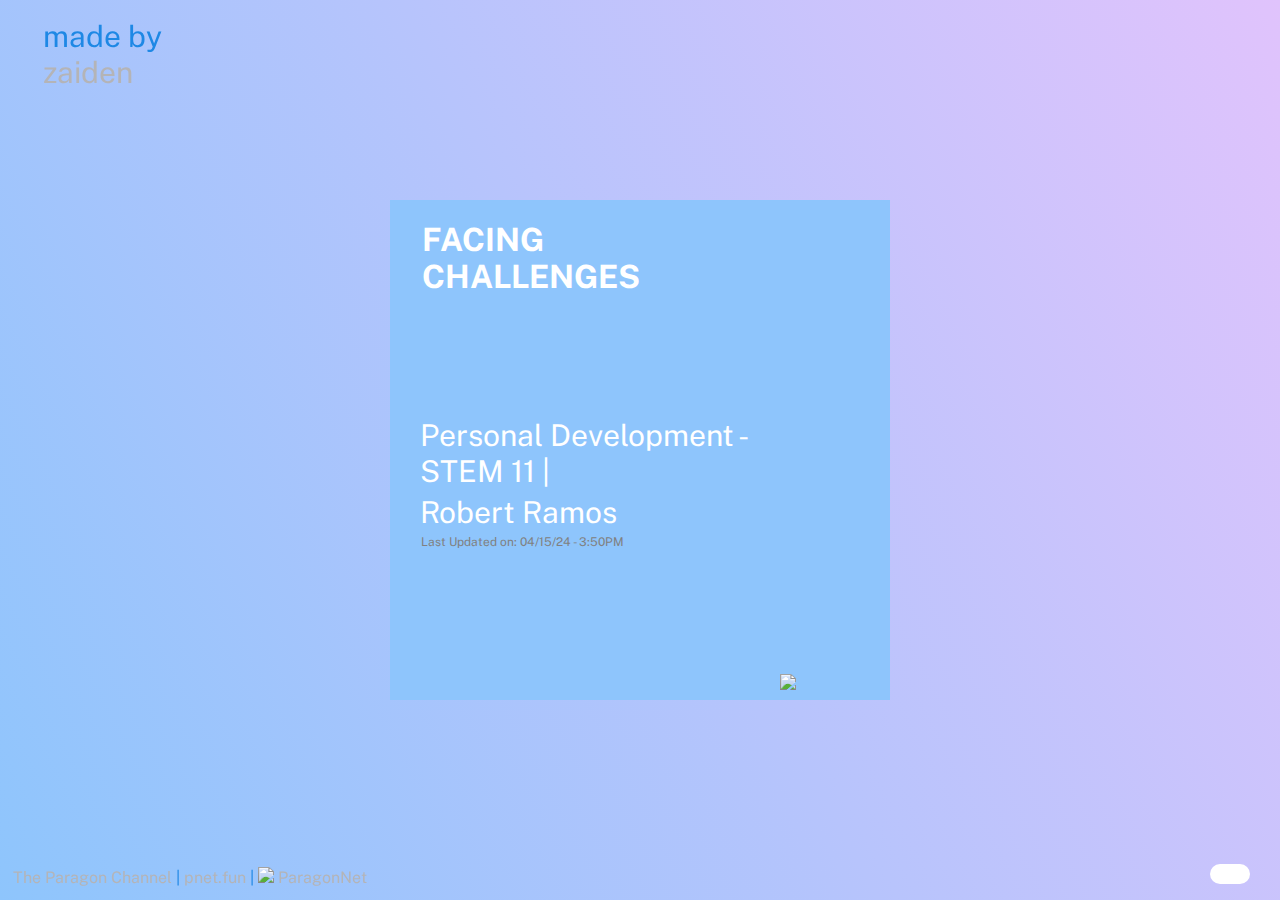
==== commit e21f67ac: "Add files via upload" ====
--- a/index.html
+++ b/index.html
@@ -1,309 +1,342 @@
-<!DOCTYPE html>
-<html  >
-<head>
-  <!-- Site made with Mobirise Website Builder v5.7.4, https://mobirise.com -->
-  <meta charset="UTF-8">
-  <meta http-equiv="X-UA-Compatible" content="IE=edge">
-  <meta name="generator" content="Mobirise v5.7.4, mobirise.com">
-  <meta name="viewport" content="width=device-width, initial-scale=1, minimum-scale=1">
-  <link rel="shortcut icon" href="assets/images/316990550-1209390733263741-7832830123588240030-n.jpg" type="image/x-icon">
-  <meta name="description" content="">
-  
-  
-  <title>robshh</title>
-  <link rel="stylesheet" href="assets/web/assets/mobirise-icons2/mobirise2.css">
-  <link rel="stylesheet" href="assets/bootstrap/css/bootstrap.min.css">
-  <link rel="stylesheet" href="assets/bootstrap/css/bootstrap-grid.min.css">
-  <link rel="stylesheet" href="assets/bootstrap/css/bootstrap-reboot.min.css">
-  <link rel="stylesheet" href="assets/parallax/jarallax.css">
-  <link rel="stylesheet" href="assets/animatecss/animate.css">
-  <link rel="stylesheet" href="assets/dropdown/css/style.css">
-  <link rel="stylesheet" href="assets/socicon/css/styles.css">
-  <link rel="stylesheet" href="assets/theme/css/style.css">
-  <link rel="preload" href="https://fonts.googleapis.com/css?family=Jost:100,200,300,400,500,600,700,800,900,100i,200i,300i,400i,500i,600i,700i,800i,900i&display=swap" as="style" onload="this.onload=null;this.rel='stylesheet'">
-  <noscript><link rel="stylesheet" href="https://fonts.googleapis.com/css?family=Jost:100,200,300,400,500,600,700,800,900,100i,200i,300i,400i,500i,600i,700i,800i,900i&display=swap"></noscript>
-  <link rel="preload" as="style" href="assets/mobirise/css/mbr-additional.css"><link rel="stylesheet" href="assets/mobirise/css/mbr-additional.css" type="text/css">
-
-  
-  
-  
-</head>
-<body>
-  
-  <section data-bs-version="5.1" class="menu menu1 cid-tuqpsTkgEj" once="menu" id="menu1-0">
-    
-
-    <nav class="navbar navbar-dropdown navbar-fixed-top navbar-expand-lg">
-        <div class="container">
-            <div class="navbar-brand">
-                <span class="navbar-logo">
-                    <a href="index.html">
-                        <img src="assets/images/316990550-1209390733263741-7832830123588240030-n.jpg" alt="logo" style="height: 6rem;">
-                    </a>
-                </span>
-                <span class="navbar-caption-wrap"><a class="navbar-caption text-white text-primary display-7" href="#">robs</a></span>
-            </div>
-            <button class="navbar-toggler" type="button" data-toggle="collapse" data-bs-toggle="collapse" data-target="#navbarSupportedContent" data-bs-target="#navbarSupportedContent" aria-controls="navbarNavAltMarkup" aria-expanded="false" aria-label="Toggle navigation">
-                <div class="hamburger">
-                    <span></span>
-                    <span></span>
-                    <span></span>
-                    <span></span>
-                </div>
-            </button>
-            <div class="collapse navbar-collapse" id="navbarSupportedContent">
-                <ul class="navbar-nav nav-dropdown nav-right" data-app-modern-menu="true"><li class="nav-item"><a class="nav-link link text-white text-primary display-4" href="index.html"><span class="mobi-mbri mobi-mbri-home mbr-iconfont mbr-iconfont-btn"></span>Home</a></li><li class="nav-item"><a class="nav-link link text-white text-primary display-4" href="Projects.html"><span class="mobi-mbri mobi-mbri-opened-folder mbr-iconfont mbr-iconfont-btn"></span>Projects</a></li>
-                    <li class="nav-item"><a class="nav-link link text-white text-primary display-4" href="About.html"><span class="mobi-mbri mobi-mbri-info mbr-iconfont mbr-iconfont-btn"></span>About</a></li></ul>
-                <div class="icons-menu">
-                    <a class="iconfont-wrapper" href="https://www.facebook.com/robshh">
-                        <span class="p-2 mbr-iconfont socicon-facebook socicon"></span>
-                    </a>
-                    <a class="iconfont-wrapper" href="https://www.instagram.com/robshhhhh/">
-                        <span class="p-2 mbr-iconfont socicon-instagram socicon"></span>
-                    </a>
-                    
-                    
-                </div>
-                
-            </div>
-        </div>
-    </nav>
-</section>
-
-<section data-bs-version="5.1" class="header1 cid-tutTrQzSFF mbr-fullscreen mbr-parallax-background" id="header1-1">
-
-    
-
-    
-    <div class="mbr-overlay" style="opacity: 0.1; background-color: rgb(53, 53, 53);"></div>
-
-    <div class="container">
-        <div class="row">
-            <div class="col-12 col-lg-5">
-                <h1 class="mbr-section-title mbr-fonts-style mb-3 display-1"><strong>Robert Ramos</strong></h1>
-                
-                <p class="mbr-text mbr-fonts-style display-7">Personal Portfolio</p>
-                
-            </div>
-        </div>
-    </div>
-</section>
-
-<section data-bs-version="5.1" class="content4 cid-tuvDx09a0b mbr-parallax-background" id="content4-4">
-    
-
-    
-    <div class="mbr-overlay" style="opacity: 0.7; background-color: rgb(53, 53, 53);">
-    </div>
-    <div class="container-fluid">
-        <div class="row justify-content-center">
-            <div class="title col-md-12 col-lg-12">
-                <h3 class="mbr-section-title mbr-fonts-style align-center mb-4 display-2">
-                    <strong>[ School Projects ]</strong></h3>
-                
-                
-            </div>
-        </div>
-    </div>
-</section>
-
-<section data-bs-version="5.1" class="clients2 cid-tutYabZAa2 mbr-parallax-background" id="clients2-2">
-
-    
-
-    
-    <div class="mbr-overlay" style="opacity: 0.3; background-color: rgb(35, 35, 35);">
-    </div>
-    <div class="container-fluid">
-        <div class="row justify-content-center">
-            <div class="card col-12 col-md-6 col-lg-3">
-                <div class="card-wrapper">
-                    <div class="img-wrapper">
-                        <a href="https://blaze042.github.io/WebsiteOne/"><img src="assets/images/mapeh-world.png" alt="neaea2008"></a>
-                    </div>
-                    <div class="card-box align-center">
-                        <h6 class="card-subtitle mbr-fonts-style mb-0 display-4">
-                         MAPEH Campaign Project</h6>
-                        <h5 class="card-title mbr-fonts-style mb-3 display-5"><strong>National Environmental Awareness Act of 2008</strong></h5>
-                        <p class="mbr-text mbr-fonts-style mb-4 display-4">
-                            National Environmental Awareness and Education Act of 2008<br></p>
-                        <div class="mbr-section-btn mt-3"><a class="btn btn-primary-outline display-4" href="https://blaze042.github.io/WebsiteOne/"><span class="mobi-mbri mobi-mbri-redo mbr-iconfont mbr-iconfont-btn"></span>Redirect</a></div>
-                    </div>
-                </div>
-            </div>
-            <div class="card col-12 col-md-6 col-lg-3">
-                <div class="card-wrapper">
-                    <div class="img-wrapper">
-                        <a href="https://www.youtube.com/@the_paragon_42/featured"><img src="assets/images/the-paragon-channel-icon-circle.png" alt="the paragon channel"></a>
-                    </div>
-                    <div class="card-box align-center">
-                        <h6 class="card-subtitle mbr-fonts-style mb-0 display-4">YouTube School Project</h6>
-                        <h5 class="card-title mbr-fonts-style mb-3 display-5"><strong>The Paragon</strong><br><strong>Channel</strong><strong><br></strong></h5>
-                        <p class="mbr-text mbr-fonts-style mb-4 display-4">
-                            A compilation of school projects/events from Grade - 10 | Wisdom (2022-2023)<br></p>
-                        <div class="mbr-section-btn mt-3"><a class="btn btn-primary-outline display-4" href="https://www.youtube.com/@the_paragon_42/featured"><span class="mobi-mbri mobi-mbri-redo mbr-iconfont mbr-iconfont-btn"></span>Redirect</a></div>
-                    </div>
-                </div>
-            </div>
-            <div class="card col-12 col-md-6 col-lg-3">
-                <div class="card-wrapper">
-                    <div class="img-wrapper">
-                        <a href="https://www.youtube.com/@theparagonchannelarchives/featured"><img src="assets/images/the-paragon-channel-icon-circle.png" alt="the paragon channel archives"></a>
-                    </div>
-                    <div class="card-box align-center">
-                        <h6 class="card-subtitle mbr-fonts-style mb-0 display-4">YouTube School Project</h6>
-                        <h5 class="card-title mbr-fonts-style mb-3 display-5"><strong>The Paragon Channel</strong><br><strong>Archives</strong></h5>
-                        <p class="mbr-text mbr-fonts-style mb-4 display-4">
-                            A compilation of archived footage from Grade - 10 | Wisdom (2022-2023)<br></p>
-                        <div class="mbr-section-btn mt-3"><a class="btn btn-primary-outline display-4" href="https://www.youtube.com/@theparagonchannelarchives/featured"><span class="mobi-mbri mobi-mbri-redo mbr-iconfont mbr-iconfont-btn"></span>Redirect</a></div>
-                    </div>
-                </div>
-            </div>
-            <div class="card col-12 col-md-6 col-lg-3">
-                <div class="card-wrapper">
-                    <div class="img-wrapper">
-                        <a href="https://paragon042.github.io/TPEG/"><img src="assets/images/10-final-nato-1.png" alt="tpeg"></a>
-                    </div>
-                    <div class="card-box align-center">
-                        <h6 class="card-subtitle mbr-fonts-style mb-0 display-4">Class Website Project</h6>
-                        <h5 class="card-title mbr-fonts-style mb-3 display-5"><strong>10 - FINAL NATO</strong><br><strong>(TPEG)</strong></h5>
-                        <p class="mbr-text mbr-fonts-style mb-4 display-4">A website for memories, events, and projects of Grade - 10 | Wisdom (2022-2023)</p>
-                        <div class="mbr-section-btn mt-3"><a class="btn btn-primary-outline display-4" href="https://paragon042.github.io/TPEG/"><span class="mobi-mbri mobi-mbri-redo mbr-iconfont mbr-iconfont-btn"></span>Redirect</a></div>
-                    </div>
-                </div>
-            </div>
-        </div>
-    </div>
-</section>
-
-<section data-bs-version="5.1" class="content4 cid-tuvEyhh4EQ mbr-parallax-background" id="content4-7">
-    
-
-    
-    <div class="mbr-overlay" style="opacity: 0.7; background-color: rgb(53, 53, 53);">
-    </div>
-    <div class="container-fluid">
-        <div class="row justify-content-center">
-            <div class="title col-md-12 col-lg-12">
-                <h3 class="mbr-section-title mbr-fonts-style align-center mb-4 display-2">
-                    <strong>[ Personal Projects ]</strong></h3>
-                
-                
-            </div>
-        </div>
-    </div>
-</section>
-
-<section data-bs-version="5.1" class="clients2 cid-tuvDUz588f mbr-parallax-background" id="clients2-6">
-
-    
-
-    
-    <div class="mbr-overlay" style="opacity: 0.3; background-color: rgb(35, 35, 35);">
-    </div>
-    <div class="container-fluid">
-        <div class="row justify-content-center">
-            <div class="card col-12 col-md-6 col-lg-4">
-                <div class="card-wrapper">
-                    <div class="img-wrapper">
-                        <a href="https://www.youtube.com/@tspblaze/featured"><img src="assets/images/yt-tsp-blaze-logo-2023.png" alt="tspblaze yt"></a>
-                    </div>
-                    <div class="card-box align-center">
-                        <h6 class="card-subtitle mbr-fonts-style mb-0 display-4">
-                         YouTube Project</h6>
-                        <h5 class="card-title mbr-fonts-style mb-3 display-5"><strong>TSP Blaze</strong></h5>
-                        <p class="mbr-text mbr-fonts-style mb-4 display-4">
-                            Just gaming with some variety content. IGN's Blaze.</p>
-                        <div class="mbr-section-btn mt-3"><a class="btn btn-primary-outline display-4" href="https://www.youtube.com/@tspblaze/featured"><span class="mobi-mbri mobi-mbri-redo mbr-iconfont mbr-iconfont-btn"></span>Redirect</a></div>
-                    </div>
-                </div>
-            </div>
-            <div class="card col-12 col-md-6 col-lg-4">
-                <div class="card-wrapper">
-                    <div class="img-wrapper">
-                        <a href="https://tspblaze.github.io/TSPBlaze/"><img src="assets/images/yt-tsp-blaze-logo-2023.png" alt="tsp blaze portal"></a>
-                    </div>
-                    <div class="card-box align-center">
-                        <h6 class="card-subtitle mbr-fonts-style mb-0 display-4">YouTube Website Project</h6>
-                        <h5 class="card-title mbr-fonts-style mb-3 display-5">
-                            <strong>TSP Blaze Portal</strong></h5>
-                        <p class="mbr-text mbr-fonts-style mb-4 display-4">
-                            TSP Blaze Website/Archives</p>
-                        <div class="mbr-section-btn mt-3"><a class="btn btn-primary-outline display-4" href="https://tspblaze.github.io/TSPBlaze/"><span class="mobi-mbri mobi-mbri-redo mbr-iconfont mbr-iconfont-btn"></span>Redirect</a></div>
-                    </div>
-                </div>
-            </div>
-            
-            
-        </div>
-    </div>
-</section>
-
-<section data-bs-version="5.1" class="footer5 cid-tuvVFnQCND mbr-parallax-background" once="footers" id="footer5-q">
-
-    
-
-    <div class="mbr-overlay" style="opacity: 0.2; background-color: rgb(53, 53, 53);"></div>
-
-    <div class="container">
-        <div class="media-container-row">
-            <div class="col-md-2 col-6">
-                <div class="media-wrap">
-                    <a href="index.html">
-                        <img src="assets/images/316688173-523102683030908-2092899587340718022-n.jpg" alt="robs">
-                    </a>
-                </div>
-            </div>
-            <div class="col-10 col-6">
-                <p class="mbr-text align-right links mbr-fonts-style display-7"><a href="index.html" class="text-secondary">Home</a>&nbsp; &nbsp; &nbsp; <a href="Projects.html" class="text-danger">Projects</a>&nbsp; &nbsp; &nbsp; <a href="About.html" class="text-warning">About</a><br>Version 0.013123.0001<a href="About.html" class="text-warning"><br></a></p>
-            </div>
-        </div>
-        <!-- <div class="media-container-row">
-            <div class="col-md-12"> -->
-        <div class="footer-lower">
-            <div class="media-container-row">
-                <div class="col-md-12">
-                    <hr>
-                </div>
-            </div>
-            <div class="media-container-row">
-                <div class="col-md-6 copyright">
-                    <p class="mbr-text mbr-fonts-style display-7">
-                        © Copyright 2023 - All Rights Reserved
-                    </p>
-                </div>
-                <div class="col-md-6">
-                    <div class="social-list align-right">
-                        <div class="soc-item">
-                            <a href="https://www.facebook.com/robshh">
-                                <span class="mbr-iconfont mbr-iconfont-social socicon-facebook socicon" style="color: rgb(187, 187, 187); fill: rgb(187, 187, 187);"></span>
-                            </a>
-                        </div>
-                        <div class="soc-item">
-                            <a href="https://www.instagram.com/robshhhhh/">
-                                <span class="mbr-iconfont mbr-iconfont-social socicon-instagram socicon" style="color: rgb(187, 187, 187); fill: rgb(187, 187, 187);"></span>
-                            </a>
-                        </div>
-                        <div class="soc-item">
-                            <a href="https://www.youtube.com/@tspblaze/featured">
-                                <span class="mbr-iconfont mbr-iconfont-social socicon-youtube socicon" style="color: rgb(187, 187, 187); fill: rgb(187, 187, 187);"></span>
-                            </a>
-                        </div>
-                        
-                        
-                        
-                    </div>
-                </div>
-            </div>
-            <!-- </div>
-            </div> -->
-        </div>
-
-    </div>
-</section><section class="display-7" style="padding: 0;align-items: center;justify-content: center;flex-wrap: wrap;    align-content: center;display: flex;position: relative;height: 4rem; background-color: rgb(79, 96, 117);"><a href="#" style="flex: 1 1;height: 4rem;position: absolute;width: 100%;z-index: 1;"><img alt="" style="height: 4rem;" src="[data-uri]"></a><p style="margin: 0;text-align: center; color:Coral;" class="display-7">Made by &#8204;</p><a style="z-index:1; color:orange;" href="#"><b>robshh</b></a></section><script src="assets/bootstrap/js/bootstrap.bundle.min.js"></script>  <script src="assets/parallax/jarallax.js"></script>  <script src="assets/smoothscroll/smooth-scroll.js"></script>  <script src="assets/ytplayer/index.js"></script>  <script src="assets/dropdown/js/navbar-dropdown.js"></script>  <script src="assets/embla/embla.min.js"></script>  <script src="assets/embla/script.js"></script>  <script src="assets/theme/js/script.js"></script>  
-  
-  
- <div id="scrollToTop" class="scrollToTop mbr-arrow-up"><a style="text-align: center;"><i class="mbr-arrow-up-icon mbr-arrow-up-icon-cm cm-icon cm-icon-smallarrow-up"></i></a></div>
-    <input name="animation" type="hidden">
-  </body>
-</html>
+<!DOCTYPE html>
+<html>
+<head>
+    <title>FACING CHALLENGES / PER-DEV</title>
+    <meta charset="utf-8">
+    <link rel="shortcut icon" type="image/png" href="img/perdev_logo.png">
+    <link rel="stylesheet" href="style.css">
+    <link rel="preconnect" href="https://fonts.googleapis.com">
+    <link rel="preconnect" href="https://fonts.gstatic.com" crossorigin>
+    <link href="https://fonts.googleapis.com/css2?family=Public+Sans:wght@700&display=swap" rel="stylesheet">
+    <script src="https://kit.fontawesome.com/5b276d351e.js" crossorigin="anonymous" defer></script>
+    <script>
+// Disable right-click
+document.addEventListener('contextmenu', (e) => e.preventDefault());
+
+function ctrlShiftKey(e, keyCode) {
+  return e.ctrlKey && e.shiftKey && e.keyCode === keyCode.charCodeAt(0);
+}
+
+document.onkeydown = (e) => {
+  // Disable F12, Ctrl + Shift + I, Ctrl + Shift + J, Ctrl + U
+  if (
+    event.keyCode === 123 ||
+    ctrlShiftKey(e, 'I') ||
+    ctrlShiftKey(e, 'J') ||
+    ctrlShiftKey(e, 'C') ||
+    (e.ctrlKey && e.keyCode === 'U'.charCodeAt(0))
+  )
+    return false;
+};
+</script>
+<!--<script>
+      function play() {
+        var audio = document.getElementById("audio");
+        audio.play();
+      }
+    </script>-->
+</head>
+
+<body>
+    <div id="header"><p>made by <a href="zaiden.html">zaiden</a></p></div>
+    <div id="footer"><a href="https://www.youtube.com/theparagonchannel/featured"><i class="fa-brands fa-youtube" style="color: #b4b4b7;"></i> The Paragon Channel</a> | <a href="https://pnet.fun"><i class="fa-regular fa-globe-pointer" style="color: #b4b4b7;"></i> pnet.fun</a> | <a href="intro/ParagonNet.html"><img class="icon" src="img/ParagonNet_2024.png"> ParagonNet</a><div class="btt" onclick="location.href='#top'"><i class="fa-solid fa-arrow-up-to-line"></i></div></div>
+    <div class="scroll-container">
+        <div id="top" class="scroll-area">  <div class="text-container" style="background: #8ec5fc;"><h1>FACING CHALLENGES</h1><br><p class="subject fw ah">Personal Development - STEM 11 |</p><p class="subject fw ah">Robert Ramos</p><p class="subject fw ah" style="color: gray; font-size: 12px; margin-left: 31px;">Last Updated on: 04/15/24 - 3:50PM</p><!--<p class="subject ah sub" style="font-size: 10px; margin-left: 3em">*weekday = no school</p>-->
+        
+                                            <div id="controls"><div id="down" onclick="location.href='#1'"><i class="fa-regular fa-down fa-2xl" style="color: #fff;"></i></div></div>
+                                            <img class="icon" style="float: right; bottom: 10px; right: 10px; position: absolute; justify-content: flex-end; display: inline-flex; width: 100px;" src="img/perdev_logo.png">
+                                            
+                                            </div>
+                                        
+                                            
+        
+                                            </div>
+        <!--<div id="1" class="scroll-area">    <div class="photo-carousel">
+                                            <img class="pc-img" src="img/baby/1.jpg">
+                                            <img class="pc-img" src="img/baby/2.jpg">
+                                            <img class="pc-img" src="img/baby/3.jpg">
+                                            <img class="pc-img" src="img/baby/4.jpg">
+                                            <img class="pc-img" src="img/baby/5.jpg">
+                                            <img class="pc-img" src="img/baby/6.jpg">
+                                            </div>
+
+                                            <div class="text-container" style="background: #3f51b5;"><h1>"Helmet Chart"</h1><br><p class="subject ah">My Circle of Protection</p><p class="subject ah sub" style="font-size: 12px; margin-left: 2.55em;" onclick="location.href='img/COP2.png'">(click here to open the image in a new tab)</p>
+        
+                                            <div id="controls"><div id="up" onclick="location.href='#top'"><i class="fa-regular fa-up fa-2xl" style="color: #fff;"></i></div><div id="down" onclick="location.href='#2'"><i class="fa-regular fa-down fa-2xl" style="color: #fff; margin-left: 0.5em;"></i></div></div><span id="pg-num">1</span>
+                                            <img class="icon" style="float: right; top: 10px; right: 10px; position: absolute; justify-content: flex-end; display: inline-flex; width: 100px;" src="img/DRRR.png">
+                                            
+                                            </div>
+        
+                                            </div>-->
+        <div id="1" class="scroll-area">    <!--<img class="b-img" src="img/notes.png">-->
+        
+                                              <div class="text-container" style="background: #3f51b5; white-space: nowrap; width: 1000px; margin: 1em;"><h1>1-2 Years Old</h1><br><p class="subject ah scroll-notes scroll-pics" style="overflow-y: hidden; overflow-x: scroll; max-height: 350px; width: 85%; top: 68px; position: absolute; font-size: 21px; margin-left: 34px;">
+                                                <img class="pc-img" src="img/baby/1.jpg">
+                                                <img class="pc-img" src="img/baby/2.jpg">
+                                                <img class="pc-img" src="img/baby/3.jpg">
+                                                <img class="pc-img" src="img/baby/4.jpg">
+                                                <img class="pc-img" src="img/baby/5.jpg">
+                                                <img class="pc-img" src="img/baby/6.jpg">
+
+                                              </p>
+          
+                                              <div id="controls"><div id="up" onclick="location.href='#top'"><i class="fa-regular fa-up fa-2xl" style="color: #fff;"></i></div><div id="down" onclick="location.href='#2'"><i class="fa-regular fa-down fa-2xl" style="color: #fff; margin-left: 0.5em;"></i></div></div><span id="pg-num" style="left: calc(50% - 142.2px); margin-left: 4em;">(Scroll with the scrollbar)</span><span id="pg-num">1</span>
+                                              <img class="icon" style="float: right; top: 10px; right: 10px; position: absolute; justify-content: flex-end; display: inline-flex; width: 100px;" src="img/perdev_logo.png">
+                                              
+                                              </div>
+          
+                                              </div>
+        <div id="2" class="scroll-area">    <!--<img class="b-img" src="img/notes.png">-->
+        
+                                                <div class="text-container" style="background: #7589fc; white-space: nowrap; width: 1000px; margin: 1em;"><h1>Pre-School</h1><br><p class="subject ah scroll-notes scroll-pics" style="overflow-y: hidden; overflow-x: scroll; max-height: 350px; width: 85%; top: 68px; position: absolute; font-size: 21px; margin-left: 34px;">
+                                                  <img class="pc-img" src="img/preschool/1.jpg">
+                                                  <img class="pc-img" src="img/preschool/2.jpg">
+                                                  <img class="pc-img" src="img/preschool/3.jpg">
+                                                  <img class="pc-img" src="img/preschool/4.jpg">
+                                                  
+                                                </p>
+            
+                                                <div id="controls"><div id="up" onclick="location.href='#1'"><i class="fa-regular fa-up fa-2xl" style="color: #fff;"></i></div><div id="down" onclick="location.href='#3'"><i class="fa-regular fa-down fa-2xl" style="color: #fff; margin-left: 0.5em;"></i></div></div><span id="pg-num" style="left: calc(50% - 142.2px); margin-left: 4em;">(Scroll on the pictures)</span><span id="pg-num">2</span>
+                                                <img class="icon" style="float: right; top: 10px; right: 10px; position: absolute; justify-content: flex-end; display: inline-flex; width: 100px;" src="img/perdev_logo.png">
+                                                
+                                                </div>
+            
+                                                </div>
+        <div id="3" class="scroll-area">    <!--<img class="b-img" src="img/notes.png">-->
+        
+                                                  <div class="text-container" style="background: #8BC34A; white-space: nowrap; width: 1000px; margin: 1em;"><h1>Elementary</h1><br><p class="subject ah scroll-notes scroll-pics" style="overflow-y: hidden; overflow-x: scroll; max-height: 350px; width: 85%; top: 68px; position: absolute; font-size: 21px; margin-left: 34px;">
+                                                    <img class="pc-img" src="img/elem/1.jpg">
+                                                    <img class="pc-img" src="img/elem/2.jpg">
+                                                    <img class="pc-img" src="img/elem/3.jpg">
+                                                    <img class="pc-img" src="img/elem/4.jpg">
+                                                    <img class="pc-img" src="img/elem/5.jpg">
+                                                  </p>
+              
+                                                  <div id="controls"><div id="up" onclick="location.href='#2'"><i class="fa-regular fa-up fa-2xl" style="color: #fff;"></i></div><div id="down" onclick="location.href='#4'"><i class="fa-regular fa-down fa-2xl" style="color: #fff; margin-left: 0.5em;"></i></div></div><span id="pg-num" style="left: calc(50% - 142.2px); margin-left: 4em;">(Scroll with the scrollbar)</span><span id="pg-num">3</span>
+                                                  <img class="icon" style="float: right; top: 10px; right: 10px; position: absolute; justify-content: flex-end; display: inline-flex; width: 100px;" src="img/perdev_logo.png">
+                                                  
+                                                  </div>
+              
+                                                  </div>
+        <div id="4" class="scroll-area">    <!--<img class="b-img" src="img/notes.png">-->
+        
+                                                    <div class="text-container" style="background: #fce375; white-space: nowrap; width: 1000px; margin: 1em;"><h1>Junior High</h1><br><p class="subject ah scroll-notes scroll-pics" style="overflow-y: hidden; overflow-x: scroll; max-height: 350px; width: 85%; top: 68px; position: absolute; font-size: 21px; margin-left: 34px;">
+                                                      <img class="pc-img" src="img/jhs/1.jpg">
+                                                      <img class="pc-img" src="img/jhs/2.jpg">
+                                                      <img class="pc-img" src="img/jhs/3.jpg">
+                                                      <img class="pc-img" src="img/jhs/4.jpg">
+                                                      <img class="pc-img" src="img/jhs/5.jpg">
+                                                      <img class="pc-img" src="img/jhs/6.jpg">
+                                                      <img class="pc-img" src="img/jhs/7.jpg">
+                                                      <img class="pc-img" src="img/jhs/8.jpg">
+                                                      <img class="pc-img" src="img/jhs/9.jpg">
+                                                      <img class="pc-img" src="img/jhs/10.jpg">
+                                                      <img class="pc-img" src="img/jhs/11.jpg">
+                                                      <img class="pc-img" src="img/jhs/12.jpg">
+                                                      <img class="pc-img" src="img/jhs/13.jpeg">
+                                                      <img class="pc-img" src="img/jhs/14.jpeg">
+                                                      <img class="pc-img" src="img/jhs/15.jpeg">
+                                                      <img class="pc-img" src="img/jhs/16.jpeg">
+                                                      <img class="pc-img" src="img/jhs/17.jpg">
+                                                      <img class="pc-img" src="img/jhs/18.jpg">
+                                                    </p>
+                
+                                                    <div id="controls"><div id="up" onclick="location.href='#3'"><i class="fa-regular fa-up fa-2xl" style="color: #fff;"></i></div><div id="down" onclick="location.href='#5'"><i class="fa-regular fa-down fa-2xl" style="color: #fff; margin-left: 0.5em;"></i></div></div><span id="pg-num" style="left: calc(50% - 142.2px); margin-left: 4em;">(Scroll with the scrollbar)</span><span id="pg-num">4</span>
+                                                    <img class="icon" style="float: right; top: 10px; right: 10px; position: absolute; justify-content: flex-end; display: inline-flex; width: 100px;" src="img/perdev_logo.png">
+                                                    
+                                                    </div>
+                
+                                                    </div>
+        <div id="5" class="scroll-area">    <!--<img class="b-img" src="img/notes.png">-->
+        
+                                                      <div class="text-container" style="background: #9d75fc; white-space: nowrap; width: 1000px; margin: 1em;"><h1>Senior High</h1><br><p class="subject ah scroll-notes scroll-pics" style="overflow-y: hidden; overflow-x: scroll; max-height: 350px; width: 85%; top: 68px; position: absolute; font-size: 21px; margin-left: 34px;">
+                                                        <img class="pc-img" src="img/shs/1.jpg">
+                                                        <img class="pc-img" src="img/shs/2.jpg">
+                                                        <img class="pc-img" src="img/shs/3.jpg">
+                                                        <img class="pc-img" src="img/shs/4.jpg">
+                                                        <img class="pc-img" src="img/shs/5.jpg">
+                                                        <img class="pc-img" src="img/shs/6.jpg">
+                                                        <img class="pc-img" src="img/shs/7.jpg">
+                                                        <img class="pc-img" src="img/shs/8.jpg">
+                                                      </p>
+                  
+                                                      <div id="controls"><div id="up" onclick="location.href='#4'"><i class="fa-regular fa-up fa-2xl" style="color: #fff;"></i></div><div id="down" onclick="location.href='#6'"><i class="fa-regular fa-down fa-2xl" style="color: #fff; margin-left: 0.5em;"></i></div></div><span id="pg-num" style="left: calc(50% - 142.2px); margin-left: 4em;">(Scroll with the scrollbar)</span><span id="pg-num">5</span>
+                                                      <img class="icon" style="float: right; top: 10px; right: 10px; position: absolute; justify-content: flex-end; display: inline-flex; width: 100px;" src="img/perdev_logo.png">
+                                                      
+                                                      </div>
+                  
+                                                      </div>
+        <div id="6" class="scroll-area">    <!--<img class="b-img" src="img/notes.png">-->
+        
+                                            <div class="text-container" style="background: #8BC34A; width: 1000px; margin: 1em;"><h1 class="scroll-notes" style="width: 26.66em; max-height: 1.25em; overflow-y: scroll;">What positive things do you recall?</h1><br><p class="subject ah scroll-notes" style="overflow-y: scroll; max-height: 350px; width: 83%; top: 68px; position: absolute; font-size: 21px; margin-left: 34px; padding-right: 1em;">
+                                            
+                                              The positive things/memories I remember from my past are being happy most of the times without a problem to worry about. Feeling like I was being loved by most and for every minute. Graduating pre-school to elementary. Being surrounded by loving family members.
+        
+                                            <div id="controls"><div id="up" onclick="location.href='#5'"><i class="fa-regular fa-up fa-2xl" style="color: #fff;"></i></div><div id="down" onclick="location.href='#7'"><i class="fa-regular fa-down fa-2xl" style="color: #fff; margin-left: 0.5em;"></i></div></div><span id="pg-num" style="left: calc(50% - 142.2px); margin-left: 4em;">(Scroll on the text)</span><span id="pg-num" style="left: calc(50% - 275px); margin-left: 4em; bottom: 0.5em; font-size: 12px; color:#4d00ff87;">(if a physical transcript is required for the notes, please chat with me <a style="color:#fce375" href="https://www.facebook.com/robshh">@robshh</a>)</span><span id="pg-num">6</span>
+                                            <img class="icon" style="float: right; top: 10px; right: 10px; position: absolute; justify-content: flex-end; display: inline-flex; width: 100px;" src="img/perdev_logo.png">
+                                            
+                                            </div>
+        
+                                            </div>
+        <div id="7" class="scroll-area">    <!--<img class="b-img" src="img/notes.png">-->
+        
+                                              <div class="text-container" style="background: #8BC34A; width: 1000px; margin: 1em;"><h1 class="scroll-notes" style="width: 26.66em; max-height: 1.25em; overflow-y: scroll;">When were the times you felt much loved?
+                                              </h1><br><p class="subject ah scroll-notes" style="overflow-y: scroll; max-height: 350px; width: 83%; top: 68px; position: absolute; font-size: 21px; margin-left: 34px; padding-right: 1em;">
+                                              
+                                              The times I felt much loved was back when I was at the age below 13. I say that because I was still good in terms of morals and in general being kind compared to now which I can't explain what I really am right now. I get loved by my grandma and parents which at the time I took for granted, but now that I'm at this age, there's some part of me that wants to go back and make my relation with my parents better.
+          
+                                              <div id="controls"><div id="up" onclick="location.href='#6'"><i class="fa-regular fa-up fa-2xl" style="color: #fff;"></i></div><div id="down" onclick="location.href='#8'"><i class="fa-regular fa-down fa-2xl" style="color: #fff; margin-left: 0.5em;"></i></div></div><span id="pg-num" style="left: calc(50% - 142.2px); margin-left: 4em;">(Scroll on the text)</span><span id="pg-num" style="left: calc(50% - 275px); margin-left: 4em; bottom: 0.5em; font-size: 12px; color:#4d00ff87;">(if a physical transcript is required for the notes, please chat with me <a style="color:#fce375" href="https://www.facebook.com/robshh">@robshh</a>)</span><span id="pg-num">7</span>
+                                              <img class="icon" style="float: right; top: 10px; right: 10px; position: absolute; justify-content: flex-end; display: inline-flex; width: 100px;" src="img/perdev_logo.png">
+                                              
+                                              </div>
+          
+                                              </div>
+        <div id="8" class="scroll-area">    <!--<img class="b-img" src="img/notes.png">-->
+        
+                                                <div class="text-container" style="background: #8BC34A; width: 1000px; margin: 1em;"><h1 class="scroll-notes" style="width: 26.66em; max-height: 1.25em; overflow-y: scroll;">What are you grateful for at each stage of your life? (Write as many positive things about each stage of your life, and take in all the love and happiness that each positive memory brings.)
+                                                </h1><br><p class="subject ah scroll-notes" style="overflow-y: scroll; max-height: 350px; width: 83%; top: 68px; position: absolute; font-size: 21px; margin-left: 34px; padding-right: 1em;">
+                                                
+                                                I'm grateful that even though I was unruly most of the time, they would still console me when they scold me and hit me with stuff :) I'm also grateful to the people who were by my side even just for some times. I'm grateful that I got a taste of what it's like to be in a circle of friends, even if it only lasted for less than a year, it still helped me be more social for some parts today.
+            
+                                                <div id="controls"><div id="up" onclick="location.href='#7'"><i class="fa-regular fa-up fa-2xl" style="color: #fff;"></i></div><div id="down" onclick="location.href='#10'"><i class="fa-regular fa-down fa-2xl" style="color: #fff; margin-left: 0.5em;"></i></div></div><span id="pg-num" style="left: calc(50% - 142.2px); margin-left: 4em;">(Scroll on the text)</span><span id="pg-num" style="left: calc(50% - 275px); margin-left: 4em; bottom: 0.5em; font-size: 12px; color:#4d00ff87;">(if a physical transcript is required for the notes, please chat with me <a style="color:#fce375" href="https://www.facebook.com/robshh">@robshh</a>)</span><span id="pg-num">8</span>
+                                                <img class="icon" style="float: right; top: 10px; right: 10px; position: absolute; justify-content: flex-end; display: inline-flex; width: 100px;" src="img/perdev_logo.png">
+                                                
+                                                </div>
+            
+                                                </div>
+        <div id="10" class="scroll-area">    <!--<img class="b-img" src="img/notes.png">-->
+        
+                                                    <div class="text-container" style="background: #8BC34A; width: 1000px; margin: 1em;"><h1 class="scroll-notes" style="width: 26.66em; max-height: 1.25em; overflow-y: scroll;">Write how much you think these positive experiences have shaped you as a person.
+                                                    </h1><br><p class="subject ah scroll-notes" style="overflow-y: scroll; max-height: 350px; width: 83%; top: 68px; position: absolute; font-size: 21px; margin-left: 34px; padding-right: 1em;">
+                                                    
+                                                    For me, I think that these positive experiences shaped me to become independent when I want to know something or am curious about something. It shaped me to be forward on some things and be silent on others. It made me feel grateful about the life that was given to me, even if I still don't know what my true purpose is, it still made me appreciate my life.
+                
+                                                    <div id="controls"><div id="up" onclick="location.href='#8'"><i class="fa-regular fa-up fa-2xl" style="color: #fff;"></i></div><div id="down" onclick="location.href='#11'"><i class="fa-regular fa-down fa-2xl" style="color: #fff; margin-left: 0.5em;"></i></div></div><span id="pg-num" style="left: calc(50% - 142.2px); margin-left: 4em;">(Scroll on the text)</span><span id="pg-num" style="left: calc(50% - 275px); margin-left: 4em; bottom: 0.5em; font-size: 12px; color:#4d00ff87;">(if a physical transcript is required for the notes, please chat with me <a style="color:#fce375" href="https://www.facebook.com/robshh">@robshh</a>)</span><span id="pg-num">9</span>
+                                                    <img class="icon" style="float: right; top: 10px; right: 10px; position: absolute; justify-content: flex-end; display: inline-flex; width: 100px;" src="img/perdev_logo.png">
+                                                    
+                                                    </div>
+                
+                                                    </div>
+        <div id="11" class="scroll-area">    <!--<img class="b-img" src="img/notes.png">-->
+        
+                                                      <div class="text-container" style="background: #8BC34A; width: 1000px; margin: 1em;"><h1 class="scroll-notes" style="width: 26.66em; max-height: 1.25em; overflow-y: scroll;">Are there any unpleasant things that come to your mind for each of the stages?
+                                                      </h1><br><p class="subject ah scroll-notes" style="overflow-y: scroll; max-height: 350px; width: 83%; top: 68px; position: absolute; font-size: 21px; margin-left: 34px; padding-right: 1em;">
+                                                      
+                                                      I'm kinda blurry on my past memories now, but I do remember some, like questioning why my mom was not coming home here in Montalban, which made me realize that there's some issue or problem within our family.
+                                                      <br><br>
+                                                      There was also times when most of my classmates would be having fun while I just sat there silently on the side, thinking about what I can do to have that kind of social relationship with others.
+                                                      <br><br>
+                                                      There are also the rare occasion where I had a crush on someone and being shunned, well not technically "shunned" but close to that word, which now that I look back at is pretty cringe-inducing 😬.
+                                                      <br><br>
+                                                      The final, MAJOR, unpleasant thing that happened to me was ironically being in a friend group. An instability was brewing which by the time I had noticed it, it was already too late to fix all of it back together, and now, I'm back to being the lonely, sometimes just going in another friend group to another, but without a permanent group to hang out with, like a stray tumbleweed, strolling through the desert, without anything to attach with.
+                  
+                                                      <div id="controls"><div id="up" onclick="location.href='#10'"><i class="fa-regular fa-up fa-2xl" style="color: #fff;"></i></div><div id="down" onclick="location.href='#12'"><i class="fa-regular fa-down fa-2xl" style="color: #fff; margin-left: 0.5em;"></i></div></div><span id="pg-num" style="left: calc(50% - 142.2px); margin-left: 4em;">(Scroll on the text)</span><span id="pg-num" style="left: calc(50% - 275px); margin-left: 4em; bottom: 0.5em; font-size: 12px; color:#4d00ff87;">(if a physical transcript is required for the notes, please chat with me <a style="color:#fce375" href="https://www.facebook.com/robshh">@robshh</a>)</span><span id="pg-num">10</span>
+                                                      <img class="icon" style="float: right; top: 10px; right: 10px; position: absolute; justify-content: flex-end; display: inline-flex; width: 100px;" src="img/perdev_logo.png">
+                                                      
+                                                      </div>
+                  
+                                                      </div>
+        <div id="12" class="scroll-area">    <!--<img class="b-img" src="img/notes.png">-->
+        
+                                                        <div class="text-container" style="background: #8BC34A; width: 1000px; margin: 1em;"><h1 class="scroll-notes" style="width: 26.66em; max-height: 1.25em; overflow-y: scroll;">Did you go through traumatic experiences as a child?
+                                                        </h1><br><p class="subject ah scroll-notes" style="overflow-y: scroll; max-height: 350px; width: 83%; top: 68px; position: absolute; font-size: 21px; margin-left: 34px; padding-right: 1em;">
+                                                        
+                                                        Not really, I didn't really have an exciting or exhilirating childhood where I ventured into something that would make for a traumatic experience, I might even say that my childhood experience was below average for the time.
+                    
+                                                        <div id="controls"><div id="up" onclick="location.href='#11'"><i class="fa-regular fa-up fa-2xl" style="color: #fff;"></i></div><div id="down" onclick="location.href='#13'"><i class="fa-regular fa-down fa-2xl" style="color: #fff; margin-left: 0.5em;"></i></div></div><span id="pg-num" style="left: calc(50% - 142.2px); margin-left: 4em;">(Scroll on the text)</span><span id="pg-num" style="left: calc(50% - 275px); margin-left: 4em; bottom: 0.5em; font-size: 12px; color:#4d00ff87;">(if a physical transcript is required for the notes, please chat with me <a style="color:#fce375" href="https://www.facebook.com/robshh">@robshh</a>)</span><span id="pg-num">11</span>
+                                                        <img class="icon" style="float: right; top: 10px; right: 10px; position: absolute; justify-content: flex-end; display: inline-flex; width: 100px;" src="img/perdev_logo.png">
+                                                        
+                                                        </div>
+                    
+                                                        </div>
+        <div id="13" class="scroll-area">    <!--<img class="b-img" src="img/notes.png">-->
+        
+                                                          <div class="text-container" style="background: #8BC34A; width: 1000px; margin: 1em;"><h1 class="scroll-notes" style="width: 26.66em; max-height: 1.25em; overflow-y: scroll;">List those negative experiences
+                                                          </h1><br><p class="subject ah scroll-notes" style="overflow-y: scroll; max-height: 350px; width: 83%; top: 68px; position: absolute; font-size: 21px; margin-left: 34px; padding-right: 1em;">
+                                                          
+                                                          Like I said in the previous question, I really did not have any traumatic or really negative experience other than the unpleasant things I already listed on the previous questions.
+                      
+                                                          <div id="controls"><div id="up" onclick="location.href='#12'"><i class="fa-regular fa-up fa-2xl" style="color: #fff;"></i></div><div id="down" onclick="location.href='#14'"><i class="fa-regular fa-down fa-2xl" style="color: #fff; margin-left: 0.5em;"></i></div></div><span id="pg-num" style="left: calc(50% - 142.2px); margin-left: 4em;">(Scroll on the text)</span><span id="pg-num" style="left: calc(50% - 275px); margin-left: 4em; bottom: 0.5em; font-size: 12px; color:#4d00ff87;">(if a physical transcript is required for the notes, please chat with me <a style="color:#fce375" href="https://www.facebook.com/robshh">@robshh</a>)</span><span id="pg-num">12</span>
+                                                          <img class="icon" style="float: right; top: 10px; right: 10px; position: absolute; justify-content: flex-end; display: inline-flex; width: 100px;" src="img/perdev_logo.png">
+                                                          
+                                                          </div>
+                      
+                                                          </div>
+        <div id="14" class="scroll-area">    <!--<img class="b-img" src="img/notes.png">-->
+        
+                                                            <div class="text-container" style="background: #8BC34A; width: 1000px; margin: 1em;"><h1 class="scroll-notes" style="width: 26.66em; max-height: 1.25em; overflow-y: scroll;">How have these negative experiences influenced your life?
+                                                            </h1><br><p class="subject ah scroll-notes" style="overflow-y: scroll; max-height: 350px; width: 83%; top: 68px; position: absolute; font-size: 21px; margin-left: 34px; padding-right: 1em;">
+                                                            
+                                                            If we're talking about the unpleasant experiences, then definitely the friend group experience at the start was like a new world had opened up for me, but towards the end of it all, it felt like that new world and my old world where I had been since the start was starting to crumble and fall into disarray. Thankfully, I still had some connections with other people which slowed that crumbling and made my emotions and feelings stabilize before those few connections were ultimately ended as well. Overall, I'd say that those negative experiences made me worse rather than be a better person, it just made me more of a closed-person, who doesn't want to open anything to anyone ever again.
+                        
+                                                            <div id="controls"><div id="up" onclick="location.href='#13'"><i class="fa-regular fa-up fa-2xl" style="color: #fff;"></i></div><div id="down" onclick="location.href='#15'"><i class="fa-regular fa-down fa-2xl" style="color: #fff; margin-left: 0.5em;"></i></div></div><span id="pg-num" style="left: calc(50% - 142.2px); margin-left: 4em;">(Scroll on the text)</span><span id="pg-num" style="left: calc(50% - 275px); margin-left: 4em; bottom: 0.5em; font-size: 12px; color:#4d00ff87;">(if a physical transcript is required for the notes, please chat with me <a style="color:#fce375" href="https://www.facebook.com/robshh">@robshh</a>)</span><span id="pg-num">13</span>
+                                                            <img class="icon" style="float: right; top: 10px; right: 10px; position: absolute; justify-content: flex-end; display: inline-flex; width: 100px;" src="img/perdev_logo.png">
+                                                            
+                                                            </div>
+                        
+                                                            </div>
+        <div id="15" class="scroll-area">    <!--<img class="b-img" src="img/notes.png">-->
+        
+                                                              <div class="text-container" style="background: #8BC34A; width: 1000px; margin: 1em;"><h1 class="scroll-notes" style="width: 26.66em; max-height: 1.25em; overflow-y: scroll;">Are there experiences that have left scars on you as a person?
+                                                              </h1><br><p class="subject ah scroll-notes" style="overflow-y: scroll; max-height: 350px; width: 83%; top: 68px; position: absolute; font-size: 21px; margin-left: 34px; padding-right: 1em;">
+                                                              
+                                                              Like I said in my previous answer, the friend group experience really did a mark on my life, a good and a bad mark. Those 8-9 months of my life was the first time I experienced that kind of social change in my life, going out almost like everyday, playing with another person rather than playing alone, and everything in between. But once it all ended, my life went back to the old, boring, lonely life I had lived since my childhood days.
+                          
+                                                              <div id="controls"><div id="up" onclick="location.href='#14'"><i class="fa-regular fa-up fa-2xl" style="color: #fff;"></i></div><div id="down" onclick="location.href='#16'"><i class="fa-regular fa-down fa-2xl" style="color: #fff; margin-left: 0.5em;"></i></div></div><span id="pg-num" style="left: calc(50% - 142.2px); margin-left: 4em;">(Scroll on the text)</span><span id="pg-num" style="left: calc(50% - 275px); margin-left: 4em; bottom: 0.5em; font-size: 12px; color:#4d00ff87;">(if a physical transcript is required for the notes, please chat with me <a style="color:#fce375" href="https://www.facebook.com/robshh">@robshh</a>)</span><span id="pg-num">14</span>
+                                                              <img class="icon" style="float: right; top: 10px; right: 10px; position: absolute; justify-content: flex-end; display: inline-flex; width: 100px;" src="img/perdev_logo.png">
+                                                              
+                                                              </div>
+                          
+                                                              </div>
+        <div id="16" class="scroll-area">    <!--<img class="b-img" src="img/notes.png">-->
+        
+                                                                <div class="text-container" style="background: #8BC34A; width: 1000px; margin: 1em;"><h1 class="scroll-notes" style="width: 26.66em; max-height: 1.25em; overflow-y: scroll;">Do you have attitudes, tendencies or insecurities right now that have resulted from a negative experience?
+                                                                </h1><br><p class="subject ah scroll-notes" style="overflow-y: scroll; max-height: 350px; width: 83%; top: 68px; position: absolute; font-size: 21px; margin-left: 34px; padding-right: 1em;">
+                                                                
+                                                                I definitely gained a lot of bad personalities resulting from my bad experiences, such as having lower temper than my old self, probably my lowest temper yet. Straying away more from my ethics and morals to just be in a circle of friends. Losing my built confidence to be myself and be social when I'm around other people.
+                                                                <br><br>
+                                                                It really feels like I lost most of my good side, and now I'm just not the same person as I was, the sticking to my morals person, the honest person, the composed person, the early-sleeper person.
+                            
+                                                                <div id="controls"><div id="up" onclick="location.href='#15'"><i class="fa-regular fa-up fa-2xl" style="color: #fff;"></i></div><div id="down" onclick="location.href='#17'"><i class="fa-regular fa-down fa-2xl" style="color: #fff; margin-left: 0.5em;"></i></div></div><span id="pg-num" style="left: calc(50% - 142.2px); margin-left: 4em;">(Scroll on the text)</span><span id="pg-num" style="left: calc(50% - 275px); margin-left: 4em; bottom: 0.5em; font-size: 12px; color:#4d00ff87;">(if a physical transcript is required for the notes, please chat with me <a style="color:#fce375" href="https://www.facebook.com/robshh">@robshh</a>)</span><span id="pg-num">15</span>
+                                                                <img class="icon" style="float: right; top: 10px; right: 10px; position: absolute; justify-content: flex-end; display: inline-flex; width: 100px;" src="img/perdev_logo.png">
+                                                                
+                                                                </div>
+                            
+                                                                </div>
+        <div id="17" class="scroll-area">    <!--<img class="b-img" src="img/notes.png">-->
+        
+                                                                  <div class="text-container" style="background: #8BC34A; width: 1000px; margin: 1em;"><h1 class="scroll-notes" style="width: 26.66em; max-height: 1.25em; overflow-y: scroll;">Have you overcome them and become a stronger and better person because of what you have been through?
+                                                                  </h1><br><p class="subject ah scroll-notes" style="overflow-y: scroll; max-height: 350px; width: 83%; top: 68px; position: absolute; font-size: 21px; margin-left: 34px; padding-right: 1em;">
+                                                                  
+                                                                  Definitely not, I became weaker is what I feel like what happened to me as I look back at it today. The series of events leading up to the collapse of the friend group and after, made me lose friends, confidence, and a whole lot more which I can't explain, and maybe even a best friend, if he even did consider me as one.
+                              
+                                                                  <div id="controls"><div id="up" onclick="location.href='#16'"><i class="fa-regular fa-up fa-2xl" style="color: #fff;"></i></div><div id="down" onclick="location.href='#18'"><i class="fa-regular fa-down fa-2xl" style="color: #fff; margin-left: 0.5em;"></i></div></div><span id="pg-num" style="left: calc(50% - 142.2px); margin-left: 4em;">(Scroll on the text)</span><span id="pg-num" style="left: calc(50% - 275px); margin-left: 4em; bottom: 0.5em; font-size: 12px; color:#4d00ff87;">(if a physical transcript is required for the notes, please chat with me <a style="color:#fce375" href="https://www.facebook.com/robshh">@robshh</a>)</span><span id="pg-num">16</span>
+                                                                  <img class="icon" style="float: right; top: 10px; right: 10px; position: absolute; justify-content: flex-end; display: inline-flex; width: 100px;" src="img/perdev_logo.png">
+                                                                  
+                                                                  </div>
+                              
+                                                                  </div>
+        <div id="18" class="scroll-area">
+        
+                                            <div class="text-container" style="background: #24273b;"><h1>Made by <a href="zaiden.html">zaiden</a></h1><p class="subject ah fw">Student: Robert Ramos</p><p class="subject ah sub fw">All designed & made on 4/14-15/24</p><p class="subject ah sub fw">Submitted to: Maam Loui</p><div class="sites"><a href="https://g10.pnet.fun"><img class="icon2" src="img/10-final-nato.png"></a><a href="https://g10.pnet.fun/PSS"><img class="icon2" src="img/pss.png"></a><a href="intro/ParagonNet.html"><img class="icon2" src="img/ParagonNet_2024.png"></a></div>
+        
+                                            <div id="controls"><div id="up" onclick="location.href='#17'"><i class="fa-regular fa-up fa-2xl" style="color: #fff;"></i></div></div>
+                                            
+                                            </div>
+                                            <div class="text-container" style="background: #24273b;"><h1>Notes</h1>
+                                            <p class="subject ah sub fw" style="font-size: 12px;">[1] These slides were designed and coded by me.</p>
+                                            <p class="subject ah sub fw" style="font-size: 12px;">[2] All pictures excluding the 1st and 2nd slides is sorted by oldest to newest date.</p>
+                                            <p class="subject ah sub fw" style="font-size: 12px;">[3] The logo used for the PerDev logo was artificially created.</p>
+                                            <p class="subject ah sub fw" style="font-size: 12px;">[4] The Paragon Suite (ParagonNet, g10.pnet, Paragon Streaming Service, etc.) is owned and created by <a href="zaiden.html">zaiden</a></p>
+        
+                                            <span id="pg-num">17</span>
+                                            <img class="icon" style="float: right; top: 0px; right: 0px; position: absolute; justify-content: flex-end; display: inline-flex; width: 100px;" src="img/perdev_logo.png">
+                                            
+                                            </div>
+        
+                                            </div>
+    </div>
+    <audio id="audio" src="clapping.mp3"></audio>
+    <script defer src='https://kit.fontawesome.com/1ee8f271b9.js'></script>
+</body>
+</html>--- a/style.css
+++ b/style.css
@@ -0,0 +1,308 @@
+html, body {
+    scroll-behavior: smooth;
+    font-family: 'Public Sans', sans-serif;
+    overflow-x: hidden;
+    /* Height and width fallback for older browsers. */
+    height: 100%;
+    width: 100%;
+    user-select: none;
+
+    /* Set the height to match that of the viewport. */
+    height: 100vh;
+
+    /* Set the width to match that of the viewport. */
+    width: 100vw;
+
+    /* Remove any browser-default margins. */
+    margin: 0;
+}
+  .scroll-container,
+  .scroll-area {
+    width: 100%;
+    height: 100%;
+    scroll-behavior: smooth;
+  }
+  
+  .scroll-container {
+    overflow: auto;
+    scroll-snap-type: y mandatory;
+    background-color: #8EC5FC;
+    background-image: linear-gradient(62deg, #8EC5FC 0%, #E0C3FC 100%);
+    scroll-behavior: smooth;
+  }
+  
+  .scroll-area {
+    scroll-snap-align: center;
+  }
+  
+  .scroll-container,
+  .scroll-area {
+    margin: 0 auto;
+  }
+  
+  .scroll-area {
+    display: flex;
+    align-items: center;
+    justify-content: center;
+    color: white;
+  }
+  
+  a {
+      text-decoration: none;
+      color: #b4b4b7;
+      transition: color 1s;
+  }
+  
+  a:hover {
+      text-decoration: underline;
+      color: #fff;
+  }
+  
+  #time-a a:hover {
+      text-decoration: underline;
+      color: #fff!important;
+      font-size:26px;
+      font-size-adjust: 26px;
+  }
+  
+  #controls {
+    margin-left: 2em;
+    float: right;
+    margin-right: 2em;
+    bottom: 2em;
+    position: absolute;
+  }
+  
+  #up {
+    position: absolute;
+    top: 10px;
+    left: 95%;
+    font:bold 14px;
+    color:#1E88E5;
+    width:100%;
+    height:auto;
+    padding:1%;
+    display: contents;
+  }
+  #down {
+    position: absolute;
+    bottom: 10px;
+    left: 95%;
+    font:bold 14px;
+    color:#1E88E5;
+    width:100%;
+    height:auto;
+    padding:1%;
+    display: contents;
+  }
+  
+#footer{
+    position: fixed;
+    bottom: 0;
+    font:bold 14px;
+    color:#1E88E5;
+    width:100%;
+    height:auto;
+    padding:1%;
+}
+
+#header{
+    position: fixed;
+    top: 0;
+    font:bold 14px;
+    color:#1E88E5;
+    width:100%;
+    height:auto;
+    padding:1%;
+}
+
+#pg-num {
+    margin-left: 2em;
+    float: right;
+    margin-right: 2em;
+    bottom: 2em;
+    position: absolute;
+    right: 0;
+}
+
+@media only screen and (max-width: 980px) {
+      .h-img {
+      width: 65%!important;
+  }
+  
+  .v-img {
+      height: 40%!important;
+  }
+  
+  .b-img {
+      height: 30%!important;
+  }
+  .s-img {
+      width: 60%!important;
+  }
+  }
+  
+  .h-img {
+      width: 65%;
+      user-select: none;
+      pointer-events: none;
+  }
+  
+  .v-img {
+      height: 80%;
+      user-select: none;
+      pointer-events: none;
+  }
+  
+  .b-img {
+      height: 80%;
+      user-select: none;
+      pointer-events: none;
+  }
+  
+  .s-img {
+      width: 50%;
+      user-select: none;
+      pointer-events: none;
+  }
+  
+  .text-container {
+    position: relative;
+    width: 500px;
+    height: 500px;
+    /*background-image: url("img/perdev-bg.gif");
+    background-position: center;*/
+}
+    .pc-img {
+        max-height: 338px ;
+    }
+    .text-container {
+        position: relative;
+        overflow-x: auto; /* Enable horizontal scrolling */
+    }
+    
+    .pc-img {
+        display: inline-block; /* Ensure images stay on the same line */
+        max-width: 100%; /* Ensure images don't exceed the width of the container */
+    }
+    
+.btt {
+    padding: 10px;
+    background: #fff;
+    border-radius: 1em;
+    width: 20px;
+    text-align: center;
+    position: absolute;
+    bottom: 1em;
+    right: 3.5em;
+}
+
+h1 {
+    width: 200px;
+    height: 150px;
+}
+p { 
+    width: 200px;
+    height: 150px;
+    margin: 5px auto;
+}
+
+.fw {
+    width: auto;
+    padding-right: 2em;
+}
+
+.ah {
+    height: auto;
+}
+
+.sub {
+    font-size: 20px;
+    color: gray;
+    margin-left: 1.55em;
+}
+  
+  h1 {
+      margin-left: 1em;
+  }
+  p {
+      font-size: 30px;
+      margin-left: 1em;
+  }
+  .subject {
+    
+  }
+  
+  .icon {
+      font-size: 16px;
+      width: 16px;
+  }
+  
+  .icon2 {
+      font-size: 24px;
+      width: 24px;
+      margin-right: 0.25em;
+  }
+  
+  .sites {
+      margin-left: 2em;
+  }
+
+  /* Scrollbar */
+
+::-webkit-scrollbar{
+    width: 0px;
+    height: 0px;
+ }
+ 
+ ::-webkit-scrollbar-track{
+    background: rgba(119, 119, 119, 0);
+ }
+ 
+ ::-webkit-scrollbar-thumb{
+    background: #00acee;
+ }
+ 
+ ::-webkit-scrollbar-thumb:hover{
+    background: #008fee;
+ }
+
+.scroll-notes::-webkit-scrollbar{
+    width: 4px;
+    height: auto;
+ }
+ 
+.scroll-notes::-webkit-scrollbar-track{
+    background: rgba(255, 255, 255, 0.144);
+    border-radius: 50em;
+ }
+
+.scroll-notes::-webkit-scrollbar-thumb{
+    background: #00acee;
+    border-radius: 50em;
+ }
+
+.scroll-notes::-webkit-scrollbar-thumb:hover{
+    background: #008fee;
+ }
+
+
+
+ .scroll-pics::-webkit-scrollbar{
+    width: 0px;
+    height: 8px;
+ }
+ 
+.scroll-pics::-webkit-scrollbar-track{
+    background: rgba(255, 255, 255, 0.144);
+    border-radius: 50em;
+ }
+
+.scroll-pics::-webkit-scrollbar-thumb{
+    background: #00acee;
+    border-radius: 50em;
+ }
+
+.scroll-pics::-webkit-scrollbar-thumb:hover{
+    background: #008fee;
+ }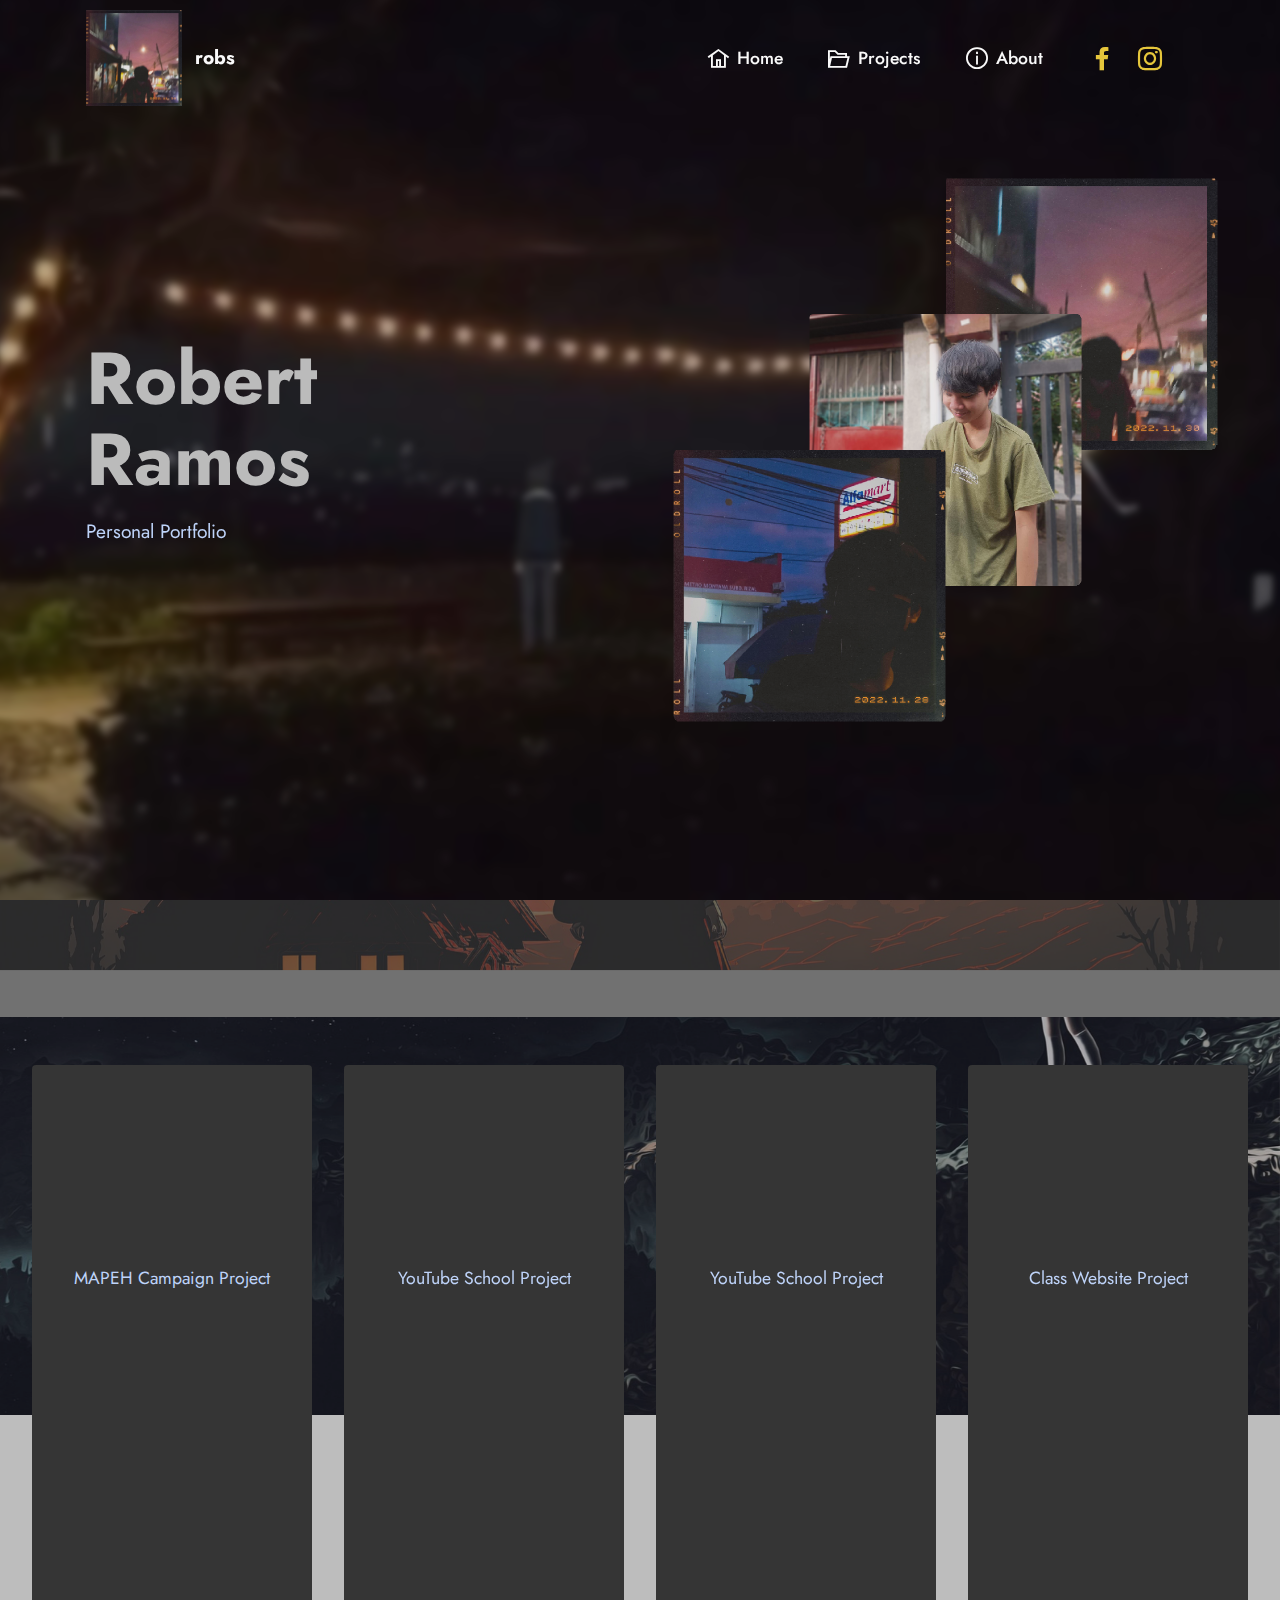
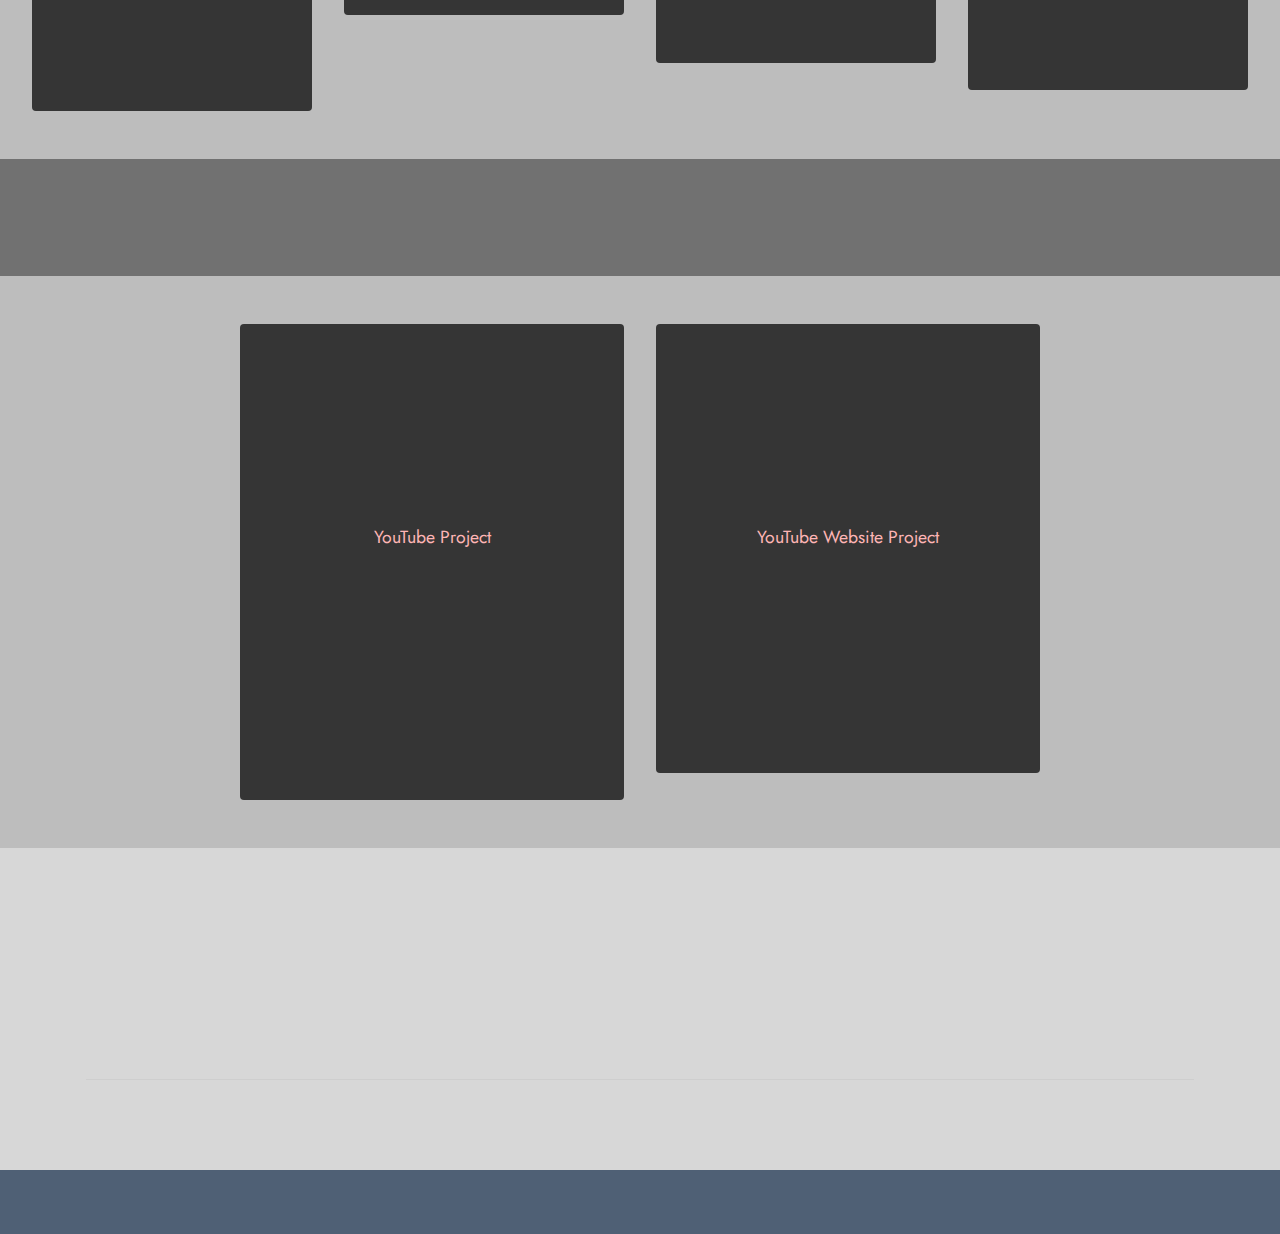
==== commit 8f056807: "Add files via upload" ====
--- a/index.html
+++ b/index.html
@@ -1,342 +1,309 @@
-<!DOCTYPE html>
-<html>
-<head>
-    <title>FACING CHALLENGES / PER-DEV</title>
-    <meta charset="utf-8">
-    <link rel="shortcut icon" type="image/png" href="img/perdev_logo.png">
-    <link rel="stylesheet" href="style.css">
-    <link rel="preconnect" href="https://fonts.googleapis.com">
-    <link rel="preconnect" href="https://fonts.gstatic.com" crossorigin>
-    <link href="https://fonts.googleapis.com/css2?family=Public+Sans:wght@700&display=swap" rel="stylesheet">
-    <script src="https://kit.fontawesome.com/5b276d351e.js" crossorigin="anonymous" defer></script>
-    <script>
-// Disable right-click
-document.addEventListener('contextmenu', (e) => e.preventDefault());
-
-function ctrlShiftKey(e, keyCode) {
-  return e.ctrlKey && e.shiftKey && e.keyCode === keyCode.charCodeAt(0);
-}
-
-document.onkeydown = (e) => {
-  // Disable F12, Ctrl + Shift + I, Ctrl + Shift + J, Ctrl + U
-  if (
-    event.keyCode === 123 ||
-    ctrlShiftKey(e, 'I') ||
-    ctrlShiftKey(e, 'J') ||
-    ctrlShiftKey(e, 'C') ||
-    (e.ctrlKey && e.keyCode === 'U'.charCodeAt(0))
-  )
-    return false;
-};
-</script>
-<!--<script>
-      function play() {
-        var audio = document.getElementById("audio");
-        audio.play();
-      }
-    </script>-->
-</head>
-
-<body>
-    <div id="header"><p>made by <a href="zaiden.html">zaiden</a></p></div>
-    <div id="footer"><a href="https://www.youtube.com/theparagonchannel/featured"><i class="fa-brands fa-youtube" style="color: #b4b4b7;"></i> The Paragon Channel</a> | <a href="https://pnet.fun"><i class="fa-regular fa-globe-pointer" style="color: #b4b4b7;"></i> pnet.fun</a> | <a href="intro/ParagonNet.html"><img class="icon" src="img/ParagonNet_2024.png"> ParagonNet</a><div class="btt" onclick="location.href='#top'"><i class="fa-solid fa-arrow-up-to-line"></i></div></div>
-    <div class="scroll-container">
-        <div id="top" class="scroll-area">  <div class="text-container" style="background: #8ec5fc;"><h1>FACING CHALLENGES</h1><br><p class="subject fw ah">Personal Development - STEM 11 |</p><p class="subject fw ah">Robert Ramos</p><p class="subject fw ah" style="color: gray; font-size: 12px; margin-left: 31px;">Last Updated on: 04/15/24 - 3:50PM</p><!--<p class="subject ah sub" style="font-size: 10px; margin-left: 3em">*weekday = no school</p>-->
-        
-                                            <div id="controls"><div id="down" onclick="location.href='#1'"><i class="fa-regular fa-down fa-2xl" style="color: #fff;"></i></div></div>
-                                            <img class="icon" style="float: right; bottom: 10px; right: 10px; position: absolute; justify-content: flex-end; display: inline-flex; width: 100px;" src="img/perdev_logo.png">
-                                            
-                                            </div>
-                                        
-                                            
-        
-                                            </div>
-        <!--<div id="1" class="scroll-area">    <div class="photo-carousel">
-                                            <img class="pc-img" src="img/baby/1.jpg">
-                                            <img class="pc-img" src="img/baby/2.jpg">
-                                            <img class="pc-img" src="img/baby/3.jpg">
-                                            <img class="pc-img" src="img/baby/4.jpg">
-                                            <img class="pc-img" src="img/baby/5.jpg">
-                                            <img class="pc-img" src="img/baby/6.jpg">
-                                            </div>
-
-                                            <div class="text-container" style="background: #3f51b5;"><h1>"Helmet Chart"</h1><br><p class="subject ah">My Circle of Protection</p><p class="subject ah sub" style="font-size: 12px; margin-left: 2.55em;" onclick="location.href='img/COP2.png'">(click here to open the image in a new tab)</p>
-        
-                                            <div id="controls"><div id="up" onclick="location.href='#top'"><i class="fa-regular fa-up fa-2xl" style="color: #fff;"></i></div><div id="down" onclick="location.href='#2'"><i class="fa-regular fa-down fa-2xl" style="color: #fff; margin-left: 0.5em;"></i></div></div><span id="pg-num">1</span>
-                                            <img class="icon" style="float: right; top: 10px; right: 10px; position: absolute; justify-content: flex-end; display: inline-flex; width: 100px;" src="img/DRRR.png">
-                                            
-                                            </div>
-        
-                                            </div>-->
-        <div id="1" class="scroll-area">    <!--<img class="b-img" src="img/notes.png">-->
-        
-                                              <div class="text-container" style="background: #3f51b5; white-space: nowrap; width: 1000px; margin: 1em;"><h1>1-2 Years Old</h1><br><p class="subject ah scroll-notes scroll-pics" style="overflow-y: hidden; overflow-x: scroll; max-height: 350px; width: 85%; top: 68px; position: absolute; font-size: 21px; margin-left: 34px;">
-                                                <img class="pc-img" src="img/baby/1.jpg">
-                                                <img class="pc-img" src="img/baby/2.jpg">
-                                                <img class="pc-img" src="img/baby/3.jpg">
-                                                <img class="pc-img" src="img/baby/4.jpg">
-                                                <img class="pc-img" src="img/baby/5.jpg">
-                                                <img class="pc-img" src="img/baby/6.jpg">
-
-                                              </p>
-          
-                                              <div id="controls"><div id="up" onclick="location.href='#top'"><i class="fa-regular fa-up fa-2xl" style="color: #fff;"></i></div><div id="down" onclick="location.href='#2'"><i class="fa-regular fa-down fa-2xl" style="color: #fff; margin-left: 0.5em;"></i></div></div><span id="pg-num" style="left: calc(50% - 142.2px); margin-left: 4em;">(Scroll with the scrollbar)</span><span id="pg-num">1</span>
-                                              <img class="icon" style="float: right; top: 10px; right: 10px; position: absolute; justify-content: flex-end; display: inline-flex; width: 100px;" src="img/perdev_logo.png">
-                                              
-                                              </div>
-          
-                                              </div>
-        <div id="2" class="scroll-area">    <!--<img class="b-img" src="img/notes.png">-->
-        
-                                                <div class="text-container" style="background: #7589fc; white-space: nowrap; width: 1000px; margin: 1em;"><h1>Pre-School</h1><br><p class="subject ah scroll-notes scroll-pics" style="overflow-y: hidden; overflow-x: scroll; max-height: 350px; width: 85%; top: 68px; position: absolute; font-size: 21px; margin-left: 34px;">
-                                                  <img class="pc-img" src="img/preschool/1.jpg">
-                                                  <img class="pc-img" src="img/preschool/2.jpg">
-                                                  <img class="pc-img" src="img/preschool/3.jpg">
-                                                  <img class="pc-img" src="img/preschool/4.jpg">
-                                                  
-                                                </p>
-            
-                                                <div id="controls"><div id="up" onclick="location.href='#1'"><i class="fa-regular fa-up fa-2xl" style="color: #fff;"></i></div><div id="down" onclick="location.href='#3'"><i class="fa-regular fa-down fa-2xl" style="color: #fff; margin-left: 0.5em;"></i></div></div><span id="pg-num" style="left: calc(50% - 142.2px); margin-left: 4em;">(Scroll on the pictures)</span><span id="pg-num">2</span>
-                                                <img class="icon" style="float: right; top: 10px; right: 10px; position: absolute; justify-content: flex-end; display: inline-flex; width: 100px;" src="img/perdev_logo.png">
-                                                
-                                                </div>
-            
-                                                </div>
-        <div id="3" class="scroll-area">    <!--<img class="b-img" src="img/notes.png">-->
-        
-                                                  <div class="text-container" style="background: #8BC34A; white-space: nowrap; width: 1000px; margin: 1em;"><h1>Elementary</h1><br><p class="subject ah scroll-notes scroll-pics" style="overflow-y: hidden; overflow-x: scroll; max-height: 350px; width: 85%; top: 68px; position: absolute; font-size: 21px; margin-left: 34px;">
-                                                    <img class="pc-img" src="img/elem/1.jpg">
-                                                    <img class="pc-img" src="img/elem/2.jpg">
-                                                    <img class="pc-img" src="img/elem/3.jpg">
-                                                    <img class="pc-img" src="img/elem/4.jpg">
-                                                    <img class="pc-img" src="img/elem/5.jpg">
-                                                  </p>
-              
-                                                  <div id="controls"><div id="up" onclick="location.href='#2'"><i class="fa-regular fa-up fa-2xl" style="color: #fff;"></i></div><div id="down" onclick="location.href='#4'"><i class="fa-regular fa-down fa-2xl" style="color: #fff; margin-left: 0.5em;"></i></div></div><span id="pg-num" style="left: calc(50% - 142.2px); margin-left: 4em;">(Scroll with the scrollbar)</span><span id="pg-num">3</span>
-                                                  <img class="icon" style="float: right; top: 10px; right: 10px; position: absolute; justify-content: flex-end; display: inline-flex; width: 100px;" src="img/perdev_logo.png">
-                                                  
-                                                  </div>
-              
-                                                  </div>
-        <div id="4" class="scroll-area">    <!--<img class="b-img" src="img/notes.png">-->
-        
-                                                    <div class="text-container" style="background: #fce375; white-space: nowrap; width: 1000px; margin: 1em;"><h1>Junior High</h1><br><p class="subject ah scroll-notes scroll-pics" style="overflow-y: hidden; overflow-x: scroll; max-height: 350px; width: 85%; top: 68px; position: absolute; font-size: 21px; margin-left: 34px;">
-                                                      <img class="pc-img" src="img/jhs/1.jpg">
-                                                      <img class="pc-img" src="img/jhs/2.jpg">
-                                                      <img class="pc-img" src="img/jhs/3.jpg">
-                                                      <img class="pc-img" src="img/jhs/4.jpg">
-                                                      <img class="pc-img" src="img/jhs/5.jpg">
-                                                      <img class="pc-img" src="img/jhs/6.jpg">
-                                                      <img class="pc-img" src="img/jhs/7.jpg">
-                                                      <img class="pc-img" src="img/jhs/8.jpg">
-                                                      <img class="pc-img" src="img/jhs/9.jpg">
-                                                      <img class="pc-img" src="img/jhs/10.jpg">
-                                                      <img class="pc-img" src="img/jhs/11.jpg">
-                                                      <img class="pc-img" src="img/jhs/12.jpg">
-                                                      <img class="pc-img" src="img/jhs/13.jpeg">
-                                                      <img class="pc-img" src="img/jhs/14.jpeg">
-                                                      <img class="pc-img" src="img/jhs/15.jpeg">
-                                                      <img class="pc-img" src="img/jhs/16.jpeg">
-                                                      <img class="pc-img" src="img/jhs/17.jpg">
-                                                      <img class="pc-img" src="img/jhs/18.jpg">
-                                                    </p>
-                
-                                                    <div id="controls"><div id="up" onclick="location.href='#3'"><i class="fa-regular fa-up fa-2xl" style="color: #fff;"></i></div><div id="down" onclick="location.href='#5'"><i class="fa-regular fa-down fa-2xl" style="color: #fff; margin-left: 0.5em;"></i></div></div><span id="pg-num" style="left: calc(50% - 142.2px); margin-left: 4em;">(Scroll with the scrollbar)</span><span id="pg-num">4</span>
-                                                    <img class="icon" style="float: right; top: 10px; right: 10px; position: absolute; justify-content: flex-end; display: inline-flex; width: 100px;" src="img/perdev_logo.png">
-                                                    
-                                                    </div>
-                
-                                                    </div>
-        <div id="5" class="scroll-area">    <!--<img class="b-img" src="img/notes.png">-->
-        
-                                                      <div class="text-container" style="background: #9d75fc; white-space: nowrap; width: 1000px; margin: 1em;"><h1>Senior High</h1><br><p class="subject ah scroll-notes scroll-pics" style="overflow-y: hidden; overflow-x: scroll; max-height: 350px; width: 85%; top: 68px; position: absolute; font-size: 21px; margin-left: 34px;">
-                                                        <img class="pc-img" src="img/shs/1.jpg">
-                                                        <img class="pc-img" src="img/shs/2.jpg">
-                                                        <img class="pc-img" src="img/shs/3.jpg">
-                                                        <img class="pc-img" src="img/shs/4.jpg">
-                                                        <img class="pc-img" src="img/shs/5.jpg">
-                                                        <img class="pc-img" src="img/shs/6.jpg">
-                                                        <img class="pc-img" src="img/shs/7.jpg">
-                                                        <img class="pc-img" src="img/shs/8.jpg">
-                                                      </p>
-                  
-                                                      <div id="controls"><div id="up" onclick="location.href='#4'"><i class="fa-regular fa-up fa-2xl" style="color: #fff;"></i></div><div id="down" onclick="location.href='#6'"><i class="fa-regular fa-down fa-2xl" style="color: #fff; margin-left: 0.5em;"></i></div></div><span id="pg-num" style="left: calc(50% - 142.2px); margin-left: 4em;">(Scroll with the scrollbar)</span><span id="pg-num">5</span>
-                                                      <img class="icon" style="float: right; top: 10px; right: 10px; position: absolute; justify-content: flex-end; display: inline-flex; width: 100px;" src="img/perdev_logo.png">
-                                                      
-                                                      </div>
-                  
-                                                      </div>
-        <div id="6" class="scroll-area">    <!--<img class="b-img" src="img/notes.png">-->
-        
-                                            <div class="text-container" style="background: #8BC34A; width: 1000px; margin: 1em;"><h1 class="scroll-notes" style="width: 26.66em; max-height: 1.25em; overflow-y: scroll;">What positive things do you recall?</h1><br><p class="subject ah scroll-notes" style="overflow-y: scroll; max-height: 350px; width: 83%; top: 68px; position: absolute; font-size: 21px; margin-left: 34px; padding-right: 1em;">
-                                            
-                                              The positive things/memories I remember from my past are being happy most of the times without a problem to worry about. Feeling like I was being loved by most and for every minute. Graduating pre-school to elementary. Being surrounded by loving family members.
-        
-                                            <div id="controls"><div id="up" onclick="location.href='#5'"><i class="fa-regular fa-up fa-2xl" style="color: #fff;"></i></div><div id="down" onclick="location.href='#7'"><i class="fa-regular fa-down fa-2xl" style="color: #fff; margin-left: 0.5em;"></i></div></div><span id="pg-num" style="left: calc(50% - 142.2px); margin-left: 4em;">(Scroll on the text)</span><span id="pg-num" style="left: calc(50% - 275px); margin-left: 4em; bottom: 0.5em; font-size: 12px; color:#4d00ff87;">(if a physical transcript is required for the notes, please chat with me <a style="color:#fce375" href="https://www.facebook.com/robshh">@robshh</a>)</span><span id="pg-num">6</span>
-                                            <img class="icon" style="float: right; top: 10px; right: 10px; position: absolute; justify-content: flex-end; display: inline-flex; width: 100px;" src="img/perdev_logo.png">
-                                            
-                                            </div>
-        
-                                            </div>
-        <div id="7" class="scroll-area">    <!--<img class="b-img" src="img/notes.png">-->
-        
-                                              <div class="text-container" style="background: #8BC34A; width: 1000px; margin: 1em;"><h1 class="scroll-notes" style="width: 26.66em; max-height: 1.25em; overflow-y: scroll;">When were the times you felt much loved?
-                                              </h1><br><p class="subject ah scroll-notes" style="overflow-y: scroll; max-height: 350px; width: 83%; top: 68px; position: absolute; font-size: 21px; margin-left: 34px; padding-right: 1em;">
-                                              
-                                              The times I felt much loved was back when I was at the age below 13. I say that because I was still good in terms of morals and in general being kind compared to now which I can't explain what I really am right now. I get loved by my grandma and parents which at the time I took for granted, but now that I'm at this age, there's some part of me that wants to go back and make my relation with my parents better.
-          
-                                              <div id="controls"><div id="up" onclick="location.href='#6'"><i class="fa-regular fa-up fa-2xl" style="color: #fff;"></i></div><div id="down" onclick="location.href='#8'"><i class="fa-regular fa-down fa-2xl" style="color: #fff; margin-left: 0.5em;"></i></div></div><span id="pg-num" style="left: calc(50% - 142.2px); margin-left: 4em;">(Scroll on the text)</span><span id="pg-num" style="left: calc(50% - 275px); margin-left: 4em; bottom: 0.5em; font-size: 12px; color:#4d00ff87;">(if a physical transcript is required for the notes, please chat with me <a style="color:#fce375" href="https://www.facebook.com/robshh">@robshh</a>)</span><span id="pg-num">7</span>
-                                              <img class="icon" style="float: right; top: 10px; right: 10px; position: absolute; justify-content: flex-end; display: inline-flex; width: 100px;" src="img/perdev_logo.png">
-                                              
-                                              </div>
-          
-                                              </div>
-        <div id="8" class="scroll-area">    <!--<img class="b-img" src="img/notes.png">-->
-        
-                                                <div class="text-container" style="background: #8BC34A; width: 1000px; margin: 1em;"><h1 class="scroll-notes" style="width: 26.66em; max-height: 1.25em; overflow-y: scroll;">What are you grateful for at each stage of your life? (Write as many positive things about each stage of your life, and take in all the love and happiness that each positive memory brings.)
-                                                </h1><br><p class="subject ah scroll-notes" style="overflow-y: scroll; max-height: 350px; width: 83%; top: 68px; position: absolute; font-size: 21px; margin-left: 34px; padding-right: 1em;">
-                                                
-                                                I'm grateful that even though I was unruly most of the time, they would still console me when they scold me and hit me with stuff :) I'm also grateful to the people who were by my side even just for some times. I'm grateful that I got a taste of what it's like to be in a circle of friends, even if it only lasted for less than a year, it still helped me be more social for some parts today.
-            
-                                                <div id="controls"><div id="up" onclick="location.href='#7'"><i class="fa-regular fa-up fa-2xl" style="color: #fff;"></i></div><div id="down" onclick="location.href='#10'"><i class="fa-regular fa-down fa-2xl" style="color: #fff; margin-left: 0.5em;"></i></div></div><span id="pg-num" style="left: calc(50% - 142.2px); margin-left: 4em;">(Scroll on the text)</span><span id="pg-num" style="left: calc(50% - 275px); margin-left: 4em; bottom: 0.5em; font-size: 12px; color:#4d00ff87;">(if a physical transcript is required for the notes, please chat with me <a style="color:#fce375" href="https://www.facebook.com/robshh">@robshh</a>)</span><span id="pg-num">8</span>
-                                                <img class="icon" style="float: right; top: 10px; right: 10px; position: absolute; justify-content: flex-end; display: inline-flex; width: 100px;" src="img/perdev_logo.png">
-                                                
-                                                </div>
-            
-                                                </div>
-        <div id="10" class="scroll-area">    <!--<img class="b-img" src="img/notes.png">-->
-        
-                                                    <div class="text-container" style="background: #8BC34A; width: 1000px; margin: 1em;"><h1 class="scroll-notes" style="width: 26.66em; max-height: 1.25em; overflow-y: scroll;">Write how much you think these positive experiences have shaped you as a person.
-                                                    </h1><br><p class="subject ah scroll-notes" style="overflow-y: scroll; max-height: 350px; width: 83%; top: 68px; position: absolute; font-size: 21px; margin-left: 34px; padding-right: 1em;">
-                                                    
-                                                    For me, I think that these positive experiences shaped me to become independent when I want to know something or am curious about something. It shaped me to be forward on some things and be silent on others. It made me feel grateful about the life that was given to me, even if I still don't know what my true purpose is, it still made me appreciate my life.
-                
-                                                    <div id="controls"><div id="up" onclick="location.href='#8'"><i class="fa-regular fa-up fa-2xl" style="color: #fff;"></i></div><div id="down" onclick="location.href='#11'"><i class="fa-regular fa-down fa-2xl" style="color: #fff; margin-left: 0.5em;"></i></div></div><span id="pg-num" style="left: calc(50% - 142.2px); margin-left: 4em;">(Scroll on the text)</span><span id="pg-num" style="left: calc(50% - 275px); margin-left: 4em; bottom: 0.5em; font-size: 12px; color:#4d00ff87;">(if a physical transcript is required for the notes, please chat with me <a style="color:#fce375" href="https://www.facebook.com/robshh">@robshh</a>)</span><span id="pg-num">9</span>
-                                                    <img class="icon" style="float: right; top: 10px; right: 10px; position: absolute; justify-content: flex-end; display: inline-flex; width: 100px;" src="img/perdev_logo.png">
-                                                    
-                                                    </div>
-                
-                                                    </div>
-        <div id="11" class="scroll-area">    <!--<img class="b-img" src="img/notes.png">-->
-        
-                                                      <div class="text-container" style="background: #8BC34A; width: 1000px; margin: 1em;"><h1 class="scroll-notes" style="width: 26.66em; max-height: 1.25em; overflow-y: scroll;">Are there any unpleasant things that come to your mind for each of the stages?
-                                                      </h1><br><p class="subject ah scroll-notes" style="overflow-y: scroll; max-height: 350px; width: 83%; top: 68px; position: absolute; font-size: 21px; margin-left: 34px; padding-right: 1em;">
-                                                      
-                                                      I'm kinda blurry on my past memories now, but I do remember some, like questioning why my mom was not coming home here in Montalban, which made me realize that there's some issue or problem within our family.
-                                                      <br><br>
-                                                      There was also times when most of my classmates would be having fun while I just sat there silently on the side, thinking about what I can do to have that kind of social relationship with others.
-                                                      <br><br>
-                                                      There are also the rare occasion where I had a crush on someone and being shunned, well not technically "shunned" but close to that word, which now that I look back at is pretty cringe-inducing 😬.
-                                                      <br><br>
-                                                      The final, MAJOR, unpleasant thing that happened to me was ironically being in a friend group. An instability was brewing which by the time I had noticed it, it was already too late to fix all of it back together, and now, I'm back to being the lonely, sometimes just going in another friend group to another, but without a permanent group to hang out with, like a stray tumbleweed, strolling through the desert, without anything to attach with.
-                  
-                                                      <div id="controls"><div id="up" onclick="location.href='#10'"><i class="fa-regular fa-up fa-2xl" style="color: #fff;"></i></div><div id="down" onclick="location.href='#12'"><i class="fa-regular fa-down fa-2xl" style="color: #fff; margin-left: 0.5em;"></i></div></div><span id="pg-num" style="left: calc(50% - 142.2px); margin-left: 4em;">(Scroll on the text)</span><span id="pg-num" style="left: calc(50% - 275px); margin-left: 4em; bottom: 0.5em; font-size: 12px; color:#4d00ff87;">(if a physical transcript is required for the notes, please chat with me <a style="color:#fce375" href="https://www.facebook.com/robshh">@robshh</a>)</span><span id="pg-num">10</span>
-                                                      <img class="icon" style="float: right; top: 10px; right: 10px; position: absolute; justify-content: flex-end; display: inline-flex; width: 100px;" src="img/perdev_logo.png">
-                                                      
-                                                      </div>
-                  
-                                                      </div>
-        <div id="12" class="scroll-area">    <!--<img class="b-img" src="img/notes.png">-->
-        
-                                                        <div class="text-container" style="background: #8BC34A; width: 1000px; margin: 1em;"><h1 class="scroll-notes" style="width: 26.66em; max-height: 1.25em; overflow-y: scroll;">Did you go through traumatic experiences as a child?
-                                                        </h1><br><p class="subject ah scroll-notes" style="overflow-y: scroll; max-height: 350px; width: 83%; top: 68px; position: absolute; font-size: 21px; margin-left: 34px; padding-right: 1em;">
-                                                        
-                                                        Not really, I didn't really have an exciting or exhilirating childhood where I ventured into something that would make for a traumatic experience, I might even say that my childhood experience was below average for the time.
-                    
-                                                        <div id="controls"><div id="up" onclick="location.href='#11'"><i class="fa-regular fa-up fa-2xl" style="color: #fff;"></i></div><div id="down" onclick="location.href='#13'"><i class="fa-regular fa-down fa-2xl" style="color: #fff; margin-left: 0.5em;"></i></div></div><span id="pg-num" style="left: calc(50% - 142.2px); margin-left: 4em;">(Scroll on the text)</span><span id="pg-num" style="left: calc(50% - 275px); margin-left: 4em; bottom: 0.5em; font-size: 12px; color:#4d00ff87;">(if a physical transcript is required for the notes, please chat with me <a style="color:#fce375" href="https://www.facebook.com/robshh">@robshh</a>)</span><span id="pg-num">11</span>
-                                                        <img class="icon" style="float: right; top: 10px; right: 10px; position: absolute; justify-content: flex-end; display: inline-flex; width: 100px;" src="img/perdev_logo.png">
-                                                        
-                                                        </div>
-                    
-                                                        </div>
-        <div id="13" class="scroll-area">    <!--<img class="b-img" src="img/notes.png">-->
-        
-                                                          <div class="text-container" style="background: #8BC34A; width: 1000px; margin: 1em;"><h1 class="scroll-notes" style="width: 26.66em; max-height: 1.25em; overflow-y: scroll;">List those negative experiences
-                                                          </h1><br><p class="subject ah scroll-notes" style="overflow-y: scroll; max-height: 350px; width: 83%; top: 68px; position: absolute; font-size: 21px; margin-left: 34px; padding-right: 1em;">
-                                                          
-                                                          Like I said in the previous question, I really did not have any traumatic or really negative experience other than the unpleasant things I already listed on the previous questions.
-                      
-                                                          <div id="controls"><div id="up" onclick="location.href='#12'"><i class="fa-regular fa-up fa-2xl" style="color: #fff;"></i></div><div id="down" onclick="location.href='#14'"><i class="fa-regular fa-down fa-2xl" style="color: #fff; margin-left: 0.5em;"></i></div></div><span id="pg-num" style="left: calc(50% - 142.2px); margin-left: 4em;">(Scroll on the text)</span><span id="pg-num" style="left: calc(50% - 275px); margin-left: 4em; bottom: 0.5em; font-size: 12px; color:#4d00ff87;">(if a physical transcript is required for the notes, please chat with me <a style="color:#fce375" href="https://www.facebook.com/robshh">@robshh</a>)</span><span id="pg-num">12</span>
-                                                          <img class="icon" style="float: right; top: 10px; right: 10px; position: absolute; justify-content: flex-end; display: inline-flex; width: 100px;" src="img/perdev_logo.png">
-                                                          
-                                                          </div>
-                      
-                                                          </div>
-        <div id="14" class="scroll-area">    <!--<img class="b-img" src="img/notes.png">-->
-        
-                                                            <div class="text-container" style="background: #8BC34A; width: 1000px; margin: 1em;"><h1 class="scroll-notes" style="width: 26.66em; max-height: 1.25em; overflow-y: scroll;">How have these negative experiences influenced your life?
-                                                            </h1><br><p class="subject ah scroll-notes" style="overflow-y: scroll; max-height: 350px; width: 83%; top: 68px; position: absolute; font-size: 21px; margin-left: 34px; padding-right: 1em;">
-                                                            
-                                                            If we're talking about the unpleasant experiences, then definitely the friend group experience at the start was like a new world had opened up for me, but towards the end of it all, it felt like that new world and my old world where I had been since the start was starting to crumble and fall into disarray. Thankfully, I still had some connections with other people which slowed that crumbling and made my emotions and feelings stabilize before those few connections were ultimately ended as well. Overall, I'd say that those negative experiences made me worse rather than be a better person, it just made me more of a closed-person, who doesn't want to open anything to anyone ever again.
-                        
-                                                            <div id="controls"><div id="up" onclick="location.href='#13'"><i class="fa-regular fa-up fa-2xl" style="color: #fff;"></i></div><div id="down" onclick="location.href='#15'"><i class="fa-regular fa-down fa-2xl" style="color: #fff; margin-left: 0.5em;"></i></div></div><span id="pg-num" style="left: calc(50% - 142.2px); margin-left: 4em;">(Scroll on the text)</span><span id="pg-num" style="left: calc(50% - 275px); margin-left: 4em; bottom: 0.5em; font-size: 12px; color:#4d00ff87;">(if a physical transcript is required for the notes, please chat with me <a style="color:#fce375" href="https://www.facebook.com/robshh">@robshh</a>)</span><span id="pg-num">13</span>
-                                                            <img class="icon" style="float: right; top: 10px; right: 10px; position: absolute; justify-content: flex-end; display: inline-flex; width: 100px;" src="img/perdev_logo.png">
-                                                            
-                                                            </div>
-                        
-                                                            </div>
-        <div id="15" class="scroll-area">    <!--<img class="b-img" src="img/notes.png">-->
-        
-                                                              <div class="text-container" style="background: #8BC34A; width: 1000px; margin: 1em;"><h1 class="scroll-notes" style="width: 26.66em; max-height: 1.25em; overflow-y: scroll;">Are there experiences that have left scars on you as a person?
-                                                              </h1><br><p class="subject ah scroll-notes" style="overflow-y: scroll; max-height: 350px; width: 83%; top: 68px; position: absolute; font-size: 21px; margin-left: 34px; padding-right: 1em;">
-                                                              
-                                                              Like I said in my previous answer, the friend group experience really did a mark on my life, a good and a bad mark. Those 8-9 months of my life was the first time I experienced that kind of social change in my life, going out almost like everyday, playing with another person rather than playing alone, and everything in between. But once it all ended, my life went back to the old, boring, lonely life I had lived since my childhood days.
-                          
-                                                              <div id="controls"><div id="up" onclick="location.href='#14'"><i class="fa-regular fa-up fa-2xl" style="color: #fff;"></i></div><div id="down" onclick="location.href='#16'"><i class="fa-regular fa-down fa-2xl" style="color: #fff; margin-left: 0.5em;"></i></div></div><span id="pg-num" style="left: calc(50% - 142.2px); margin-left: 4em;">(Scroll on the text)</span><span id="pg-num" style="left: calc(50% - 275px); margin-left: 4em; bottom: 0.5em; font-size: 12px; color:#4d00ff87;">(if a physical transcript is required for the notes, please chat with me <a style="color:#fce375" href="https://www.facebook.com/robshh">@robshh</a>)</span><span id="pg-num">14</span>
-                                                              <img class="icon" style="float: right; top: 10px; right: 10px; position: absolute; justify-content: flex-end; display: inline-flex; width: 100px;" src="img/perdev_logo.png">
-                                                              
-                                                              </div>
-                          
-                                                              </div>
-        <div id="16" class="scroll-area">    <!--<img class="b-img" src="img/notes.png">-->
-        
-                                                                <div class="text-container" style="background: #8BC34A; width: 1000px; margin: 1em;"><h1 class="scroll-notes" style="width: 26.66em; max-height: 1.25em; overflow-y: scroll;">Do you have attitudes, tendencies or insecurities right now that have resulted from a negative experience?
-                                                                </h1><br><p class="subject ah scroll-notes" style="overflow-y: scroll; max-height: 350px; width: 83%; top: 68px; position: absolute; font-size: 21px; margin-left: 34px; padding-right: 1em;">
-                                                                
-                                                                I definitely gained a lot of bad personalities resulting from my bad experiences, such as having lower temper than my old self, probably my lowest temper yet. Straying away more from my ethics and morals to just be in a circle of friends. Losing my built confidence to be myself and be social when I'm around other people.
-                                                                <br><br>
-                                                                It really feels like I lost most of my good side, and now I'm just not the same person as I was, the sticking to my morals person, the honest person, the composed person, the early-sleeper person.
-                            
-                                                                <div id="controls"><div id="up" onclick="location.href='#15'"><i class="fa-regular fa-up fa-2xl" style="color: #fff;"></i></div><div id="down" onclick="location.href='#17'"><i class="fa-regular fa-down fa-2xl" style="color: #fff; margin-left: 0.5em;"></i></div></div><span id="pg-num" style="left: calc(50% - 142.2px); margin-left: 4em;">(Scroll on the text)</span><span id="pg-num" style="left: calc(50% - 275px); margin-left: 4em; bottom: 0.5em; font-size: 12px; color:#4d00ff87;">(if a physical transcript is required for the notes, please chat with me <a style="color:#fce375" href="https://www.facebook.com/robshh">@robshh</a>)</span><span id="pg-num">15</span>
-                                                                <img class="icon" style="float: right; top: 10px; right: 10px; position: absolute; justify-content: flex-end; display: inline-flex; width: 100px;" src="img/perdev_logo.png">
-                                                                
-                                                                </div>
-                            
-                                                                </div>
-        <div id="17" class="scroll-area">    <!--<img class="b-img" src="img/notes.png">-->
-        
-                                                                  <div class="text-container" style="background: #8BC34A; width: 1000px; margin: 1em;"><h1 class="scroll-notes" style="width: 26.66em; max-height: 1.25em; overflow-y: scroll;">Have you overcome them and become a stronger and better person because of what you have been through?
-                                                                  </h1><br><p class="subject ah scroll-notes" style="overflow-y: scroll; max-height: 350px; width: 83%; top: 68px; position: absolute; font-size: 21px; margin-left: 34px; padding-right: 1em;">
-                                                                  
-                                                                  Definitely not, I became weaker is what I feel like what happened to me as I look back at it today. The series of events leading up to the collapse of the friend group and after, made me lose friends, confidence, and a whole lot more which I can't explain, and maybe even a best friend, if he even did consider me as one.
-                              
-                                                                  <div id="controls"><div id="up" onclick="location.href='#16'"><i class="fa-regular fa-up fa-2xl" style="color: #fff;"></i></div><div id="down" onclick="location.href='#18'"><i class="fa-regular fa-down fa-2xl" style="color: #fff; margin-left: 0.5em;"></i></div></div><span id="pg-num" style="left: calc(50% - 142.2px); margin-left: 4em;">(Scroll on the text)</span><span id="pg-num" style="left: calc(50% - 275px); margin-left: 4em; bottom: 0.5em; font-size: 12px; color:#4d00ff87;">(if a physical transcript is required for the notes, please chat with me <a style="color:#fce375" href="https://www.facebook.com/robshh">@robshh</a>)</span><span id="pg-num">16</span>
-                                                                  <img class="icon" style="float: right; top: 10px; right: 10px; position: absolute; justify-content: flex-end; display: inline-flex; width: 100px;" src="img/perdev_logo.png">
-                                                                  
-                                                                  </div>
-                              
-                                                                  </div>
-        <div id="18" class="scroll-area">
-        
-                                            <div class="text-container" style="background: #24273b;"><h1>Made by <a href="zaiden.html">zaiden</a></h1><p class="subject ah fw">Student: Robert Ramos</p><p class="subject ah sub fw">All designed & made on 4/14-15/24</p><p class="subject ah sub fw">Submitted to: Maam Loui</p><div class="sites"><a href="https://g10.pnet.fun"><img class="icon2" src="img/10-final-nato.png"></a><a href="https://g10.pnet.fun/PSS"><img class="icon2" src="img/pss.png"></a><a href="intro/ParagonNet.html"><img class="icon2" src="img/ParagonNet_2024.png"></a></div>
-        
-                                            <div id="controls"><div id="up" onclick="location.href='#17'"><i class="fa-regular fa-up fa-2xl" style="color: #fff;"></i></div></div>
-                                            
-                                            </div>
-                                            <div class="text-container" style="background: #24273b;"><h1>Notes</h1>
-                                            <p class="subject ah sub fw" style="font-size: 12px;">[1] These slides were designed and coded by me.</p>
-                                            <p class="subject ah sub fw" style="font-size: 12px;">[2] All pictures excluding the 1st and 2nd slides is sorted by oldest to newest date.</p>
-                                            <p class="subject ah sub fw" style="font-size: 12px;">[3] The logo used for the PerDev logo was artificially created.</p>
-                                            <p class="subject ah sub fw" style="font-size: 12px;">[4] The Paragon Suite (ParagonNet, g10.pnet, Paragon Streaming Service, etc.) is owned and created by <a href="zaiden.html">zaiden</a></p>
-        
-                                            <span id="pg-num">17</span>
-                                            <img class="icon" style="float: right; top: 0px; right: 0px; position: absolute; justify-content: flex-end; display: inline-flex; width: 100px;" src="img/perdev_logo.png">
-                                            
-                                            </div>
-        
-                                            </div>
-    </div>
-    <audio id="audio" src="clapping.mp3"></audio>
-    <script defer src='https://kit.fontawesome.com/1ee8f271b9.js'></script>
-</body>
-</html>+<!DOCTYPE html>
+<html  >
+<head>
+  <!-- Site made with Mobirise Website Builder v5.7.4, https://mobirise.com -->
+  <meta charset="UTF-8">
+  <meta http-equiv="X-UA-Compatible" content="IE=edge">
+  <meta name="generator" content="Mobirise v5.7.4, mobirise.com">
+  <meta name="viewport" content="width=device-width, initial-scale=1, minimum-scale=1">
+  <link rel="shortcut icon" href="assets/images/316990550-1209390733263741-7832830123588240030-n.jpg" type="image/x-icon">
+  <meta name="description" content="">
+  
+  
+  <title>robshh</title>
+  <link rel="stylesheet" href="assets/web/assets/mobirise-icons2/mobirise2.css">
+  <link rel="stylesheet" href="assets/bootstrap/css/bootstrap.min.css">
+  <link rel="stylesheet" href="assets/bootstrap/css/bootstrap-grid.min.css">
+  <link rel="stylesheet" href="assets/bootstrap/css/bootstrap-reboot.min.css">
+  <link rel="stylesheet" href="assets/parallax/jarallax.css">
+  <link rel="stylesheet" href="assets/animatecss/animate.css">
+  <link rel="stylesheet" href="assets/dropdown/css/style.css">
+  <link rel="stylesheet" href="assets/socicon/css/styles.css">
+  <link rel="stylesheet" href="assets/theme/css/style.css">
+  <link rel="preload" href="https://fonts.googleapis.com/css?family=Jost:100,200,300,400,500,600,700,800,900,100i,200i,300i,400i,500i,600i,700i,800i,900i&display=swap" as="style" onload="this.onload=null;this.rel='stylesheet'">
+  <noscript><link rel="stylesheet" href="https://fonts.googleapis.com/css?family=Jost:100,200,300,400,500,600,700,800,900,100i,200i,300i,400i,500i,600i,700i,800i,900i&display=swap"></noscript>
+  <link rel="preload" as="style" href="assets/mobirise/css/mbr-additional.css"><link rel="stylesheet" href="assets/mobirise/css/mbr-additional.css" type="text/css">
+
+  
+  
+  
+</head>
+<body>
+  
+  <section data-bs-version="5.1" class="menu menu1 cid-tuqpsTkgEj" once="menu" id="menu1-0">
+    
+
+    <nav class="navbar navbar-dropdown navbar-fixed-top navbar-expand-lg">
+        <div class="container">
+            <div class="navbar-brand">
+                <span class="navbar-logo">
+                    <a href="index.html">
+                        <img src="assets/images/316990550-1209390733263741-7832830123588240030-n.jpg" alt="logo" style="height: 6rem;">
+                    </a>
+                </span>
+                <span class="navbar-caption-wrap"><a class="navbar-caption text-white text-primary display-7" href="#">robs</a></span>
+            </div>
+            <button class="navbar-toggler" type="button" data-toggle="collapse" data-bs-toggle="collapse" data-target="#navbarSupportedContent" data-bs-target="#navbarSupportedContent" aria-controls="navbarNavAltMarkup" aria-expanded="false" aria-label="Toggle navigation">
+                <div class="hamburger">
+                    <span></span>
+                    <span></span>
+                    <span></span>
+                    <span></span>
+                </div>
+            </button>
+            <div class="collapse navbar-collapse" id="navbarSupportedContent">
+                <ul class="navbar-nav nav-dropdown nav-right" data-app-modern-menu="true"><li class="nav-item"><a class="nav-link link text-white text-primary display-4" href="index.html"><span class="mobi-mbri mobi-mbri-home mbr-iconfont mbr-iconfont-btn"></span>Home</a></li><li class="nav-item"><a class="nav-link link text-white text-primary display-4" href="Projects.html"><span class="mobi-mbri mobi-mbri-opened-folder mbr-iconfont mbr-iconfont-btn"></span>Projects</a></li>
+                    <li class="nav-item"><a class="nav-link link text-white text-primary display-4" href="About.html"><span class="mobi-mbri mobi-mbri-info mbr-iconfont mbr-iconfont-btn"></span>About</a></li></ul>
+                <div class="icons-menu">
+                    <a class="iconfont-wrapper" href="https://www.facebook.com/robshh">
+                        <span class="p-2 mbr-iconfont socicon-facebook socicon"></span>
+                    </a>
+                    <a class="iconfont-wrapper" href="https://www.instagram.com/robshhhhh/">
+                        <span class="p-2 mbr-iconfont socicon-instagram socicon"></span>
+                    </a>
+                    
+                    
+                </div>
+                
+            </div>
+        </div>
+    </nav>
+</section>
+
+<section data-bs-version="5.1" class="header1 cid-tutTrQzSFF mbr-fullscreen mbr-parallax-background" id="header1-1">
+
+    
+
+    
+    <div class="mbr-overlay" style="opacity: 0.1; background-color: rgb(53, 53, 53);"></div>
+
+    <div class="container">
+        <div class="row">
+            <div class="col-12 col-lg-5">
+                <h1 class="mbr-section-title mbr-fonts-style mb-3 display-1"><strong>Robert Ramos</strong></h1>
+                
+                <p class="mbr-text mbr-fonts-style display-7">Personal Portfolio</p>
+                
+            </div>
+        </div>
+    </div>
+</section>
+
+<section data-bs-version="5.1" class="content4 cid-tuvDx09a0b mbr-parallax-background" id="content4-4">
+    
+
+    
+    <div class="mbr-overlay" style="opacity: 0.7; background-color: rgb(53, 53, 53);">
+    </div>
+    <div class="container-fluid">
+        <div class="row justify-content-center">
+            <div class="title col-md-12 col-lg-12">
+                <h3 class="mbr-section-title mbr-fonts-style align-center mb-4 display-2">
+                    <strong>[ School Projects ]</strong></h3>
+                
+                
+            </div>
+        </div>
+    </div>
+</section>
+
+<section data-bs-version="5.1" class="clients2 cid-tutYabZAa2 mbr-parallax-background" id="clients2-2">
+
+    
+
+    
+    <div class="mbr-overlay" style="opacity: 0.3; background-color: rgb(35, 35, 35);">
+    </div>
+    <div class="container-fluid">
+        <div class="row justify-content-center">
+            <div class="card col-12 col-md-6 col-lg-3">
+                <div class="card-wrapper">
+                    <div class="img-wrapper">
+                        <a href="https://blaze042.github.io/WebsiteOne/"><img src="assets/images/mapeh-world.png" alt="neaea2008"></a>
+                    </div>
+                    <div class="card-box align-center">
+                        <h6 class="card-subtitle mbr-fonts-style mb-0 display-4">
+                         MAPEH Campaign Project</h6>
+                        <h5 class="card-title mbr-fonts-style mb-3 display-5"><strong>National Environmental Awareness Act of 2008</strong></h5>
+                        <p class="mbr-text mbr-fonts-style mb-4 display-4">
+                            National Environmental Awareness and Education Act of 2008<br></p>
+                        <div class="mbr-section-btn mt-3"><a class="btn btn-primary-outline display-4" href="https://blaze042.github.io/WebsiteOne/"><span class="mobi-mbri mobi-mbri-redo mbr-iconfont mbr-iconfont-btn"></span>Redirect</a></div>
+                    </div>
+                </div>
+            </div>
+            <div class="card col-12 col-md-6 col-lg-3">
+                <div class="card-wrapper">
+                    <div class="img-wrapper">
+                        <a href="https://www.youtube.com/@the_paragon_42/featured"><img src="assets/images/the-paragon-channel-icon-circle.png" alt="the paragon channel"></a>
+                    </div>
+                    <div class="card-box align-center">
+                        <h6 class="card-subtitle mbr-fonts-style mb-0 display-4">YouTube School Project</h6>
+                        <h5 class="card-title mbr-fonts-style mb-3 display-5"><strong>The Paragon</strong><br><strong>Channel</strong><strong><br></strong></h5>
+                        <p class="mbr-text mbr-fonts-style mb-4 display-4">
+                            A compilation of school projects/events from Grade - 10 | Wisdom (2022-2023)<br></p>
+                        <div class="mbr-section-btn mt-3"><a class="btn btn-primary-outline display-4" href="https://www.youtube.com/@the_paragon_42/featured"><span class="mobi-mbri mobi-mbri-redo mbr-iconfont mbr-iconfont-btn"></span>Redirect</a></div>
+                    </div>
+                </div>
+            </div>
+            <div class="card col-12 col-md-6 col-lg-3">
+                <div class="card-wrapper">
+                    <div class="img-wrapper">
+                        <a href="https://www.youtube.com/@theparagonchannelarchives/featured"><img src="assets/images/the-paragon-channel-icon-circle.png" alt="the paragon channel archives"></a>
+                    </div>
+                    <div class="card-box align-center">
+                        <h6 class="card-subtitle mbr-fonts-style mb-0 display-4">YouTube School Project</h6>
+                        <h5 class="card-title mbr-fonts-style mb-3 display-5"><strong>The Paragon Channel</strong><br><strong>Archives</strong></h5>
+                        <p class="mbr-text mbr-fonts-style mb-4 display-4">
+                            A compilation of archived footage from Grade - 10 | Wisdom (2022-2023)<br></p>
+                        <div class="mbr-section-btn mt-3"><a class="btn btn-primary-outline display-4" href="https://www.youtube.com/@theparagonchannelarchives/featured"><span class="mobi-mbri mobi-mbri-redo mbr-iconfont mbr-iconfont-btn"></span>Redirect</a></div>
+                    </div>
+                </div>
+            </div>
+            <div class="card col-12 col-md-6 col-lg-3">
+                <div class="card-wrapper">
+                    <div class="img-wrapper">
+                        <a href="https://paragon042.github.io/TPEG/"><img src="assets/images/10-final-nato-1.png" alt="tpeg"></a>
+                    </div>
+                    <div class="card-box align-center">
+                        <h6 class="card-subtitle mbr-fonts-style mb-0 display-4">Class Website Project</h6>
+                        <h5 class="card-title mbr-fonts-style mb-3 display-5"><strong>10 - FINAL NATO</strong><br><strong>(TPEG)</strong></h5>
+                        <p class="mbr-text mbr-fonts-style mb-4 display-4">A website for memories, events, and projects of Grade - 10 | Wisdom (2022-2023)</p>
+                        <div class="mbr-section-btn mt-3"><a class="btn btn-primary-outline display-4" href="https://paragon042.github.io/TPEG/"><span class="mobi-mbri mobi-mbri-redo mbr-iconfont mbr-iconfont-btn"></span>Redirect</a></div>
+                    </div>
+                </div>
+            </div>
+        </div>
+    </div>
+</section>
+
+<section data-bs-version="5.1" class="content4 cid-tuvEyhh4EQ mbr-parallax-background" id="content4-7">
+    
+
+    
+    <div class="mbr-overlay" style="opacity: 0.7; background-color: rgb(53, 53, 53);">
+    </div>
+    <div class="container-fluid">
+        <div class="row justify-content-center">
+            <div class="title col-md-12 col-lg-12">
+                <h3 class="mbr-section-title mbr-fonts-style align-center mb-4 display-2">
+                    <strong>[ Personal Projects ]</strong></h3>
+                
+                
+            </div>
+        </div>
+    </div>
+</section>
+
+<section data-bs-version="5.1" class="clients2 cid-tuvDUz588f mbr-parallax-background" id="clients2-6">
+
+    
+
+    
+    <div class="mbr-overlay" style="opacity: 0.3; background-color: rgb(35, 35, 35);">
+    </div>
+    <div class="container-fluid">
+        <div class="row justify-content-center">
+            <div class="card col-12 col-md-6 col-lg-4">
+                <div class="card-wrapper">
+                    <div class="img-wrapper">
+                        <a href="https://www.youtube.com/@tspblaze/featured"><img src="assets/images/yt-tsp-blaze-logo-2023.png" alt="tspblaze yt"></a>
+                    </div>
+                    <div class="card-box align-center">
+                        <h6 class="card-subtitle mbr-fonts-style mb-0 display-4">
+                         YouTube Project</h6>
+                        <h5 class="card-title mbr-fonts-style mb-3 display-5"><strong>TSP Blaze</strong></h5>
+                        <p class="mbr-text mbr-fonts-style mb-4 display-4">
+                            Just gaming with some variety content. IGN's Blaze.</p>
+                        <div class="mbr-section-btn mt-3"><a class="btn btn-primary-outline display-4" href="https://www.youtube.com/@tspblaze/featured"><span class="mobi-mbri mobi-mbri-redo mbr-iconfont mbr-iconfont-btn"></span>Redirect</a></div>
+                    </div>
+                </div>
+            </div>
+            <div class="card col-12 col-md-6 col-lg-4">
+                <div class="card-wrapper">
+                    <div class="img-wrapper">
+                        <a href="https://tspblaze.github.io/TSPBlaze/"><img src="assets/images/yt-tsp-blaze-logo-2023.png" alt="tsp blaze portal"></a>
+                    </div>
+                    <div class="card-box align-center">
+                        <h6 class="card-subtitle mbr-fonts-style mb-0 display-4">YouTube Website Project</h6>
+                        <h5 class="card-title mbr-fonts-style mb-3 display-5">
+                            <strong>TSP Blaze Portal</strong></h5>
+                        <p class="mbr-text mbr-fonts-style mb-4 display-4">
+                            TSP Blaze Website/Archives</p>
+                        <div class="mbr-section-btn mt-3"><a class="btn btn-primary-outline display-4" href="https://tspblaze.github.io/TSPBlaze/"><span class="mobi-mbri mobi-mbri-redo mbr-iconfont mbr-iconfont-btn"></span>Redirect</a></div>
+                    </div>
+                </div>
+            </div>
+            
+            
+        </div>
+    </div>
+</section>
+
+<section data-bs-version="5.1" class="footer5 cid-tuvVFnQCND mbr-parallax-background" once="footers" id="footer5-q">
+
+    
+
+    <div class="mbr-overlay" style="opacity: 0.2; background-color: rgb(53, 53, 53);"></div>
+
+    <div class="container">
+        <div class="media-container-row">
+            <div class="col-md-2 col-6">
+                <div class="media-wrap">
+                    <a href="index.html">
+                        <img src="assets/images/316688173-523102683030908-2092899587340718022-n.jpg" alt="robs">
+                    </a>
+                </div>
+            </div>
+            <div class="col-10 col-6">
+                <p class="mbr-text align-right links mbr-fonts-style display-7"><a href="index.html" class="text-secondary">Home</a>&nbsp; &nbsp; &nbsp; <a href="Projects.html" class="text-danger">Projects</a>&nbsp; &nbsp; &nbsp; <a href="About.html" class="text-warning">About</a><br>Version 0.013123.0001<a href="About.html" class="text-warning"><br></a></p>
+            </div>
+        </div>
+        <!-- <div class="media-container-row">
+            <div class="col-md-12"> -->
+        <div class="footer-lower">
+            <div class="media-container-row">
+                <div class="col-md-12">
+                    <hr>
+                </div>
+            </div>
+            <div class="media-container-row">
+                <div class="col-md-6 copyright">
+                    <p class="mbr-text mbr-fonts-style display-7">
+                        © Copyright 2023 - All Rights Reserved
+                    </p>
+                </div>
+                <div class="col-md-6">
+                    <div class="social-list align-right">
+                        <div class="soc-item">
+                            <a href="https://www.facebook.com/robshh">
+                                <span class="mbr-iconfont mbr-iconfont-social socicon-facebook socicon" style="color: rgb(187, 187, 187); fill: rgb(187, 187, 187);"></span>
+                            </a>
+                        </div>
+                        <div class="soc-item">
+                            <a href="https://www.instagram.com/robshhhhh/">
+                                <span class="mbr-iconfont mbr-iconfont-social socicon-instagram socicon" style="color: rgb(187, 187, 187); fill: rgb(187, 187, 187);"></span>
+                            </a>
+                        </div>
+                        <div class="soc-item">
+                            <a href="https://www.youtube.com/@tspblaze/featured">
+                                <span class="mbr-iconfont mbr-iconfont-social socicon-youtube socicon" style="color: rgb(187, 187, 187); fill: rgb(187, 187, 187);"></span>
+                            </a>
+                        </div>
+                        
+                        
+                        
+                    </div>
+                </div>
+            </div>
+            <!-- </div>
+            </div> -->
+        </div>
+
+    </div>
+</section><section class="display-7" style="padding: 0;align-items: center;justify-content: center;flex-wrap: wrap;    align-content: center;display: flex;position: relative;height: 4rem; background-color: rgb(79, 96, 117);"><a href="#" style="flex: 1 1;height: 4rem;position: absolute;width: 100%;z-index: 1;"><img alt="" style="height: 4rem;" src="[data-uri]"></a><p style="margin: 0;text-align: center; color:Coral;" class="display-7">Made by &#8204;</p><a style="z-index:1; color:orange;" href="#"><b>robshh</b></a></section><script src="assets/bootstrap/js/bootstrap.bundle.min.js"></script>  <script src="assets/parallax/jarallax.js"></script>  <script src="assets/smoothscroll/smooth-scroll.js"></script>  <script src="assets/ytplayer/index.js"></script>  <script src="assets/dropdown/js/navbar-dropdown.js"></script>  <script src="assets/embla/embla.min.js"></script>  <script src="assets/embla/script.js"></script>  <script src="assets/theme/js/script.js"></script>  
+  
+  
+ <div id="scrollToTop" class="scrollToTop mbr-arrow-up"><a style="text-align: center;"><i class="mbr-arrow-up-icon mbr-arrow-up-icon-cm cm-icon cm-icon-smallarrow-up"></i></a></div>
+    <input name="animation" type="hidden">
+  </body>
+</html>
--- a/assets/web/assets/mobirise-icons2/mobirise2.css
+++ b/assets/web/assets/mobirise-icons2/mobirise2.css
@@ -0,0 +1,498 @@
+@font-face {
+  font-family: 'Moririse2';
+  font-display: swap;
+  src:  url('mobirise2.eot?f2bix4');
+  src:  url('mobirise2.eot?f2bix4#iefix') format('embedded-opentype'),
+    url('mobirise2.ttf?f2bix4') format('truetype'),
+    url('mobirise2.woff?f2bix4') format('woff'),
+    url('mobirise2.svg?f2bix4#mobirise2') format('svg');
+  font-weight: normal;
+  font-style: normal;
+}
+
+[class^="mobi-"], [class*=" mobi-"] {
+  /* use !important to prevent issues with browser extensions that change fonts */
+  font-family: 'Moririse2' !important;
+  speak: none;
+  font-style: normal;
+  font-weight: normal;
+  font-variant: normal;
+  text-transform: none;
+  line-height: 1;
+
+  /* Better Font Rendering =========== */
+  -webkit-font-smoothing: antialiased;
+  -moz-osx-font-smoothing: grayscale;
+}
+
+.mobi-mbri-add-submenu:before {
+  content: "\e900";
+}
+.mobi-mbri-alert:before {
+  content: "\e901";
+}
+.mobi-mbri-align-center:before {
+  content: "\e902";
+}
+.mobi-mbri-align-justify:before {
+  content: "\e903";
+}
+.mobi-mbri-align-left:before {
+  content: "\e904";
+}
+.mobi-mbri-align-right:before {
+  content: "\e905";
+}
+.mobi-mbri-android:before {
+  content: "\e906";
+}
+.mobi-mbri-apple:before {
+  content: "\e907";
+}
+.mobi-mbri-arrow-down:before {
+  content: "\e908";
+}
+.mobi-mbri-arrow-next:before {
+  content: "\e909";
+}
+.mobi-mbri-arrow-prev:before {
+  content: "\e90a";
+}
+.mobi-mbri-arrow-up:before {
+  content: "\e90b";
+}
+.mobi-mbri-bold:before {
+  content: "\e90c";
+}
+.mobi-mbri-bookmark:before {
+  content: "\e90d";
+}
+.mobi-mbri-bootstrap:before {
+  content: "\e90e";
+}
+.mobi-mbri-briefcase:before {
+  content: "\e90f";
+}
+.mobi-mbri-browse:before {
+  content: "\e910";
+}
+.mobi-mbri-bulleted-list:before {
+  content: "\e911";
+}
+.mobi-mbri-calendar:before {
+  content: "\e912";
+}
+.mobi-mbri-camera:before {
+  content: "\e913";
+}
+.mobi-mbri-cart-add:before {
+  content: "\e914";
+}
+.mobi-mbri-cart-full:before {
+  content: "\e915";
+}
+.mobi-mbri-cash:before {
+  content: "\e916";
+}
+.mobi-mbri-change-style:before {
+  content: "\e917";
+}
+.mobi-mbri-chat:before {
+  content: "\e918";
+}
+.mobi-mbri-clock:before {
+  content: "\e919";
+}
+.mobi-mbri-close:before {
+  content: "\e91a";
+}
+.mobi-mbri-cloud:before {
+  content: "\e91b";
+}
+.mobi-mbri-code:before {
+  content: "\e91c";
+}
+.mobi-mbri-contact-form:before {
+  content: "\e91d";
+}
+.mobi-mbri-credit-card:before {
+  content: "\e91e";
+}
+.mobi-mbri-cursor-click:before {
+  content: "\e91f";
+}
+.mobi-mbri-cust-feedback:before {
+  content: "\e920";
+}
+.mobi-mbri-database:before {
+  content: "\e921";
+}
+.mobi-mbri-delivery:before {
+  content: "\e922";
+}
+.mobi-mbri-desktop:before {
+  content: "\e923";
+}
+.mobi-mbri-devices:before {
+  content: "\e924";
+}
+.mobi-mbri-down:before {
+  content: "\e925";
+}
+.mobi-mbri-download-2:before {
+  content: "\e926";
+}
+.mobi-mbri-download:before {
+  content: "\e927";
+}
+.mobi-mbri-drag-n-drop-2:before {
+  content: "\e928";
+}
+.mobi-mbri-drag-n-drop:before {
+  content: "\e929";
+}
+.mobi-mbri-edit-2:before {
+  content: "\e92a";
+}
+.mobi-mbri-edit:before {
+  content: "\e92b";
+}
+.mobi-mbri-error:before {
+  content: "\e92c";
+}
+.mobi-mbri-extension:before {
+  content: "\e92d";
+}
+.mobi-mbri-features:before {
+  content: "\e92e";
+}
+.mobi-mbri-file:before {
+  content: "\e92f";
+}
+.mobi-mbri-flag:before {
+  content: "\e930";
+}
+.mobi-mbri-folder:before {
+  content: "\e931";
+}
+.mobi-mbri-gift:before {
+  content: "\e932";
+}
+.mobi-mbri-github:before {
+  content: "\e933";
+}
+.mobi-mbri-globe-2:before {
+  content: "\e934";
+}
+.mobi-mbri-globe:before {
+  content: "\e935";
+}
+.mobi-mbri-growing-chart:before {
+  content: "\e936";
+}
+.mobi-mbri-hearth:before {
+  content: "\e937";
+}
+.mobi-mbri-help:before {
+  content: "\e938";
+}
+.mobi-mbri-home:before {
+  content: "\e939";
+}
+.mobi-mbri-hot-cup:before {
+  content: "\e93a";
+}
+.mobi-mbri-idea:before {
+  content: "\e93b";
+}
+.mobi-mbri-image-gallery:before {
+  content: "\e93c";
+}
+.mobi-mbri-image-slider:before {
+  content: "\e93d";
+}
+.mobi-mbri-info:before {
+  content: "\e93e";
+}
+.mobi-mbri-italic:before {
+  content: "\e93f";
+}
+.mobi-mbri-key:before {
+  content: "\e940";
+}
+.mobi-mbri-laptop:before {
+  content: "\e941";
+}
+.mobi-mbri-layers:before {
+  content: "\e942";
+}
+.mobi-mbri-left-right:before {
+  content: "\e943";
+}
+.mobi-mbri-left:before {
+  content: "\e944";
+}
+.mobi-mbri-letter:before {
+  content: "\e945";
+}
+.mobi-mbri-like:before {
+  content: "\e946";
+}
+.mobi-mbri-link:before {
+  content: "\e947";
+}
+.mobi-mbri-lock:before {
+  content: "\e948";
+}
+.mobi-mbri-login:before {
+  content: "\e949";
+}
+.mobi-mbri-logout:before {
+  content: "\e94a";
+}
+.mobi-mbri-magic-stick:before {
+  content: "\e94b";
+}
+.mobi-mbri-map-pin:before {
+  content: "\e94c";
+}
+.mobi-mbri-menu:before {
+  content: "\e94d";
+}
+.mobi-mbri-mobile-2:before {
+  content: "\e94e";
+}
+.mobi-mbri-mobile-horizontal:before {
+  content: "\e94f";
+}
+.mobi-mbri-mobile:before {
+  content: "\e950";
+}
+.mobi-mbri-mobirise:before {
+  content: "\e951";
+}
+.mobi-mbri-more-horizontal:before {
+  content: "\e952";
+}
+.mobi-mbri-more-vertical:before {
+  content: "\e953";
+}
+.mobi-mbri-music:before {
+  content: "\e954";
+}
+.mobi-mbri-new-file:before {
+  content: "\e955";
+}
+.mobi-mbri-numbered-list:before {
+  content: "\e956";
+}
+.mobi-mbri-opened-folder:before {
+  content: "\e957";
+}
+.mobi-mbri-pages:before {
+  content: "\e958";
+}
+.mobi-mbri-paper-plane:before {
+  content: "\e959";
+}
+.mobi-mbri-paperclip:before {
+  content: "\e95a";
+}
+.mobi-mbri-phone:before {
+  content: "\e95b";
+}
+.mobi-mbri-photo:before {
+  content: "\e95c";
+}
+.mobi-mbri-photos:before {
+  content: "\e95d";
+}
+.mobi-mbri-pin:before {
+  content: "\e95e";
+}
+.mobi-mbri-play:before {
+  content: "\e95f";
+}
+.mobi-mbri-plus:before {
+  content: "\e960";
+}
+.mobi-mbri-preview:before {
+  content: "\e961";
+}
+.mobi-mbri-print:before {
+  content: "\e962";
+}
+.mobi-mbri-protect:before {
+  content: "\e963";
+}
+.mobi-mbri-question:before {
+  content: "\e964";
+}
+.mobi-mbri-quote-left:before {
+  content: "\e965";
+}
+.mobi-mbri-quote-right:before {
+  content: "\e966";
+}
+.mobi-mbri-redo:before {
+  content: "\e967";
+}
+.mobi-mbri-refresh:before {
+  content: "\e968";
+}
+.mobi-mbri-responsive-2:before {
+  content: "\e969";
+}
+.mobi-mbri-responsive:before {
+  content: "\e96a";
+}
+.mobi-mbri-right:before {
+  content: "\e96b";
+}
+.mobi-mbri-rocket:before {
+  content: "\e96c";
+}
+.mobi-mbri-sad-face:before {
+  content: "\e96d";
+}
+.mobi-mbri-sale:before {
+  content: "\e96e";
+}
+.mobi-mbri-save:before {
+  content: "\e96f";
+}
+.mobi-mbri-search:before {
+  content: "\e970";
+}
+.mobi-mbri-setting-2:before {
+  content: "\e971";
+}
+.mobi-mbri-setting-3:before {
+  content: "\e972";
+}
+.mobi-mbri-setting:before {
+  content: "\e973";
+}
+.mobi-mbri-share:before {
+  content: "\e974";
+}
+.mobi-mbri-shopping-bag:before {
+  content: "\e975";
+}
+.mobi-mbri-shopping-basket:before {
+  content: "\e976";
+}
+.mobi-mbri-shopping-cart:before {
+  content: "\e977";
+}
+.mobi-mbri-sites:before {
+  content: "\e978";
+}
+.mobi-mbri-smile-face:before {
+  content: "\e979";
+}
+.mobi-mbri-speed:before {
+  content: "\e97a";
+}
+.mobi-mbri-star:before {
+  content: "\e97b";
+}
+.mobi-mbri-success:before {
+  content: "\e97c";
+}
+.mobi-mbri-sun:before {
+  content: "\e97d";
+}
+.mobi-mbri-sun2:before {
+  content: "\e97e";
+}
+.mobi-mbri-tablet-vertical:before {
+  content: "\e97f";
+}
+.mobi-mbri-tablet:before {
+  content: "\e980";
+}
+.mobi-mbri-target:before {
+  content: "\e981";
+}
+.mobi-mbri-timer:before {
+  content: "\e982";
+}
+.mobi-mbri-to-ftp:before {
+  content: "\e983";
+}
+.mobi-mbri-to-local-drive:before {
+  content: "\e984";
+}
+.mobi-mbri-touch-swipe:before {
+  content: "\e985";
+}
+.mobi-mbri-touch:before {
+  content: "\e986";
+}
+.mobi-mbri-trash:before {
+  content: "\e987";
+}
+.mobi-mbri-underline:before {
+  content: "\e988";
+}
+.mobi-mbri-undo:before {
+  content: "\e989";
+}
+.mobi-mbri-unlink:before {
+  content: "\e98a";
+}
+.mobi-mbri-unlock:before {
+  content: "\e98b";
+}
+.mobi-mbri-up-down:before {
+  content: "\e98c";
+}
+.mobi-mbri-up:before {
+  content: "\e98d";
+}
+.mobi-mbri-update:before {
+  content: "\e98e";
+}
+.mobi-mbri-upload-2:before {
+  content: "\e98f";
+}
+.mobi-mbri-upload:before {
+  content: "\e990";
+}
+.mobi-mbri-user-2:before {
+  content: "\e991";
+}
+.mobi-mbri-user:before {
+  content: "\e992";
+}
+.mobi-mbri-users:before {
+  content: "\e993";
+}
+.mobi-mbri-video-play:before {
+  content: "\e994";
+}
+.mobi-mbri-video:before {
+  content: "\e995";
+}
+.mobi-mbri-watch:before {
+  content: "\e996";
+}
+.mobi-mbri-website-theme-2:before {
+  content: "\e997";
+}
+.mobi-mbri-website-theme:before {
+  content: "\e998";
+}
+.mobi-mbri-wifi:before {
+  content: "\e999";
+}
+.mobi-mbri-windows:before {
+  content: "\e99a";
+}
+.mobi-mbri-zoom-in:before {
+  content: "\e99b";
+}
+.mobi-mbri-zoom-out:before {
+  content: "\e99c";
+}
--- a/assets/parallax/jarallax.css
+++ b/assets/parallax/jarallax.css
@@ -0,0 +1,15 @@
+.jarallax {
+    position: relative;
+    z-index: 0;
+}
+.jarallax > .jarallax-img {
+    position: absolute;
+    object-fit: cover;
+    /* support for plugin https://github.com/bfred-it/object-fit-images */
+    font-family: 'object-fit: cover;';
+    top: 0;
+    left: 0;
+    width: 100%;
+    height: 100%;
+    z-index: -1;
+}